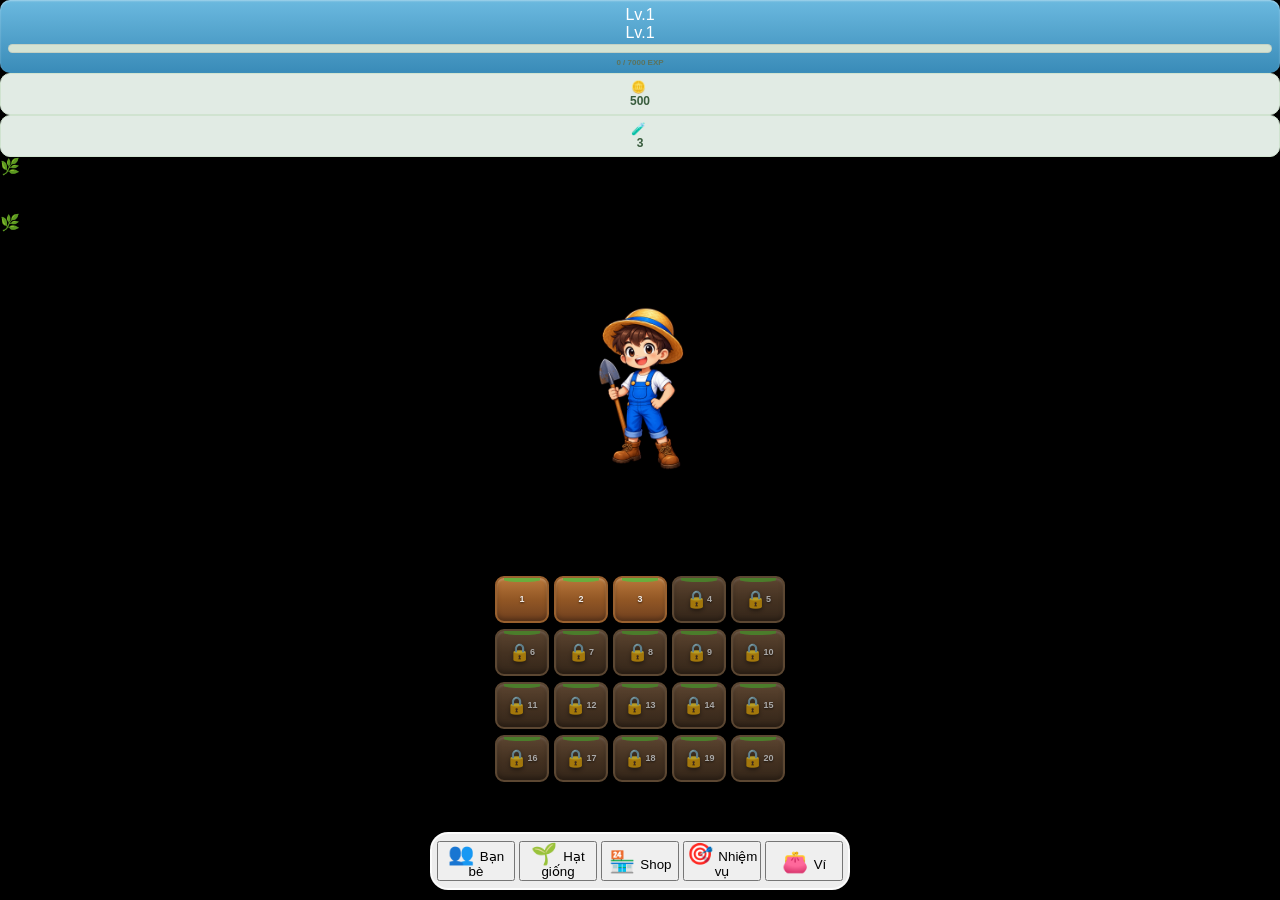
==== index.html @ 13c67697 "Refactor index.html for better structure and responsiveness Updated metadata and structure for impro" ====
<!DOCTYPE html>
<html lang="vi">

<head>
  <meta charset="UTF-8">

  <meta
    name="viewport"
    content="width=device-width, initial-scale=1.0, maximum-scale=1.0, user-scalable=no"
  >

  <title>Nông Trại Xanh</title>

  <link rel="stylesheet" href="style.css">
</head>

<body>

  <!-- =========================
       GAME
  ========================== -->

  <main class="game">

    <!-- =========================
         KHUNG THÔNG TIN TRÊN
    ========================== -->

    <section class="top-hud">

      <!-- LEVEL -->

      <div class="level-box">

        <div class="level-circle">
          <span id="levelValue">1</span>
        </div>

        <div class="level-info">

          <div class="level-title">
            Lv.<span id="levelNumber">1</span>
          </div>

          <div class="exp-bar">

            <div
              id="expFill"
              class="exp-fill"
            ></div>

          </div>

          <div
            id="expText"
            class="exp-text"
          >
            0 / 7000 EXP
          </div>

        </div>

      </div>


      <!-- COIN -->

      <div class="resource-box">

        <div class="resource-icon coin-icon">
          🪙
        </div>

        <div
          id="coinValue"
          class="resource-number"
        >
          1000
        </div>

      </div>


      <!-- PHÂN -->

      <div class="resource-box">

        <div class="resource-icon">
          🧪
        </div>

        <div
          id="fertilizerValue"
          class="resource-number"
        >
          3
        </div>

      </div>

    </section>


    <!-- =========================
         TIÊU ĐỀ
    ========================== -->

    <div class="game-title">

      <div class="title-leaf left">
        🌿
      </div>

      <div class="title-text">
        <div>Nông Trại</div>
        <strong>Xanh</strong>
      </div>

      <div class="title-leaf right">
        🌿
      </div>

    </div>


    <!-- =========================
         NHÂN VẬT
    ========================== -->

    <div class="hero-area">

      <img
        src="/assets/hero.png"
        class="hero"
        alt="Nhân vật"
      >

    </div>


    <!-- =========================
         KHU ĐẤT
    ========================== -->

    <section class="farm-area">

      <div class="farm-grid">

        <button
          class="plot"
          data-plot="1"
        >
          <span class="plot-number">1</span>
        </button>

        <button
          class="plot"
          data-plot="2"
        >
          <span class="plot-number">2</span>
        </button>

        <button
          class="plot"
          data-plot="3"
        >
          <span class="plot-number">3</span>
        </button>

        <button
          class="plot locked"
          data-plot="4"
        >
          <span class="lock">🔒</span>
          <span class="plot-number">4</span>
        </button>

        <button
          class="plot locked"
          data-plot="5"
        >
          <span class="lock">🔒</span>
          <span class="plot-number">5</span>
        </button>


        <button
          class="plot locked"
          data-plot="6"
        >
          <span class="lock">🔒</span>
          <span class="plot-number">6</span>
        </button>

        <button
          class="plot locked"
          data-plot="7"
        >
          <span class="lock">🔒</span>
          <span class="plot-number">7</span>
        </button>

        <button
          class="plot locked"
          data-plot="8"
        >
          <span class="lock">🔒</span>
          <span class="plot-number">8</span>
        </button>

        <button
          class="plot locked"
          data-plot="9"
        >
          <span class="lock">🔒</span>
          <span class="plot-number">9</span>
        </button>

        <button
          class="plot locked"
          data-plot="10"
        >
          <span class="lock">🔒</span>
          <span class="plot-number">10</span>
        </button>


        <button
          class="plot locked"
          data-plot="11"
        >
          <span class="lock">🔒</span>
          <span class="plot-number">11</span>
        </button>

        <button
          class="plot locked"
          data-plot="12"
        >
          <span class="lock">🔒</span>
          <span class="plot-number">12</span>
        </button>

        <button
          class="plot locked"
          data-plot="13"
        >
          <span class="lock">🔒</span>
          <span class="plot-number">13</span>
        </button>

        <button
          class="plot locked"
          data-plot="14"
        >
          <span class="lock">🔒</span>
          <span class="plot-number">14</span>
        </button>

        <button
          class="plot locked"
          data-plot="15"
        >
          <span class="lock">🔒</span>
          <span class="plot-number">15</span>
        </button>


        <button
          class="plot locked"
          data-plot="16"
        >
          <span class="lock">🔒</span>
          <span class="plot-number">16</span>
        </button>

        <button
          class="plot locked"
          data-plot="17"
        >
          <span class="lock">🔒</span>
          <span class="plot-number">17</span>
        </button>

        <button
          class="plot locked"
          data-plot="18"
        >
          <span class="lock">🔒</span>
          <span class="plot-number">18</span>
        </button>

        <button
          class="plot locked"
          data-plot="19"
        >
          <span class="lock">🔒</span>
          <span class="plot-number">19</span>
        </button>

        <button
          class="plot locked"
          data-plot="20"
        >
          <span class="lock">🔒</span>
          <span class="plot-number">20</span>
        </button>

      </div>

    </section>


    <!-- =========================
         MENU DƯỚI
    ========================== -->

    <nav class="bottom-menu">

      <button class="menu-item">

        <span class="menu-icon">
          👥
        </span>

        <span>
          Bạn bè
        </span>

      </button>


      <button
        class="menu-item"
        id="seedMenuButton"
      >

        <span class="menu-icon">
          🌱
        </span>

        <span>
          Hạt giống
        </span>

      </button>


      <button class="menu-item">

        <span class="menu-icon">
          🏪
        </span>

        <span>
          Shop
        </span>

      </button>


      <button class="menu-item">

        <span class="menu-icon">
          🎯
        </span>

        <span>
          Nhiệm vụ
        </span>

      </button>


      <button class="menu-item">

        <span class="menu-icon">
          👛
        </span>

        <span>
          Ví
        </span>

      </button>

    </nav>

  </main>


  <!-- =========================
       BẢNG CHỌN HẠT
  ========================== -->

  <div
    id="seedPanel"
    class="seed-panel"
    aria-hidden="true"
  >

    <div class="seed-window">

      <div class="seed-header">

        <div>
          🌱 Chọn hạt giống
        </div>

        <button
          id="seedClose"
          class="seed-close"
        >
          ×
        </button>

      </div>


      <div
        id="selectedPlot"
        class="selected-plot"
      >
        Đang chọn ô đất
      </div>


      <div class="seed-list">

        <button
          class="seed-item"
          data-seed="wheat"
        >
          🌾
          <span>Lúa mì</span>
          <small>10 🪙 · Lv.1</small>
        </button>


        <button
          class="seed-item"
          data-seed="corn"
        >
          🌽
          <span>Ngô</span>
          <small>20 🪙 · Lv.3</small>
        </button>


        <button
          class="seed-item"
          data-seed="radish"
        >
          🌱
          <span>Củ cải</span>
          <small>35 🪙 · Lv.7</small>
        </button>


        <button
          class="seed-item"
          data-seed="carrot"
        >
          🥕
          <span>Cà rốt</span>
          <small>50 🪙 · Lv.10</small>
        </button>


        <button
          class="seed-item"
          data-seed="beet"
        >
          🫜
          <span>Củ dền</span>
          <small>75 🪙 · Lv.13</small>
        </button>


        <button
          class="seed-item"
          data-seed="eggplant"
        >
          🍆
          <span>Cà tím</span>
          <small>100 🪙 · Lv.15</small>
        </button>


        <button
          class="seed-item"
          data-seed="chili"
        >
          🌶️
          <span>Ớt</span>
          <small>180 🪙 · Lv.17</small>
        </button>


        <button
          class="seed-item"
          data-seed="green_onion"
        >
          🌿
          <span>Hành lá</span>
          <small>250 🪙 · Lv.20</small>
        </button>


        <button
          class="seed-item"
          data-seed="cabbage"
        >
          🥬
          <span>Bắp cải</span>
          <small>500 🪙 · Lv.23</small>
        </button>


        <button
          class="seed-item"
          data-seed="pumpkin"
        >
          🎃
          <span>Bí đỏ</span>
          <small>1000 🪙 · Lv.25</small>
        </button>

      </div>

    </div>

  </div>


  <script src="script.js"></script>

</body>

</html>
---- style.css ----
* {
  margin: 0;
  padding: 0;
  box-sizing: border-box;
}


html,
body {
  width: 100%;
  height: 100%;
}


body {
  overflow: hidden;

  background: #000;

  font-family:
    Arial,
    Helvetica,
    sans-serif;
}


.game {
  position: relative;

  width: 100%;
  height: 100dvh;

  overflow: hidden;
}


/* =========================
   BACKGROUND
========================= */

.background {
  position: absolute;

  inset: 0;

  width: 100%;
  height: 100%;

  display: block;

  object-fit: cover;

  object-position: center center;

  z-index: 0;
}


/* =========================
   NHÂN VẬT
========================= */

.hero {
  position: absolute;

  z-index: 2;

  width: 110px;

  height: auto;

  left: 50%;

  top: 34%;

  transform: translateX(-50%);

  filter:
    drop-shadow(
      0 3px 4px rgba(0,0,0,0.25)
    );

  pointer-events: none;
}


/* =========================
   HUD
========================= */

.player-hud {
  position: absolute;

  z-index: 5;

  top: 12px;

  left: 50%;

  transform: translateX(-50%);

  width: 92%;

  max-width: 360px;

  display: flex;

  align-items: center;

  justify-content: space-between;

  gap: 10px;

  padding: 8px 10px;

  border-radius: 16px;

  background:
    rgba(255,255,255,0.88);

  box-shadow:
    0 3px 10px rgba(0,0,0,0.22);

  backdrop-filter: blur(5px);
}


.hud-level {
  display: flex;

  align-items: center;

  gap: 8px;

  min-width: 0;
}


.level-badge {
  width: 38px;
  height: 38px;

  flex: 0 0 38px;

  display: flex;

  align-items: center;
  justify-content: center;

  border-radius: 50%;

  background:
    linear-gradient(
      180deg,
      #72c85b,
      #3c962f
    );

  color: white;

  font-size: 16px;

  font-weight: bold;

  border: 2px solid #d9f0c9;

  box-shadow:
    0 2px 5px rgba(0,0,0,0.22);
}


.level-info {
  min-width: 90px;

  display: flex;

  flex-direction: column;

  gap: 2px;
}


.level-info strong {
  color: #3d742d;

  font-size: 13px;
}


.level-info small {
  color: #777;

  font-size: 8px;
}


.exp-bar {
  width: 100%;

  height: 7px;

  overflow: hidden;

  border-radius: 10px;

  background: #d9dfd5;
}


.exp-fill {
  width: 0%;

  height: 100%;

  border-radius: 10px;

  background:
    linear-gradient(
      90deg,
      #79c95b,
      #b4e66a
    );

  transition:
    width 0.3s ease;
}


.hud-resources {
  display: flex;

  align-items: center;

  gap: 6px;
}


.resource {
  min-width: 58px;

  height: 30px;

  padding: 0 7px;

  display: flex;

  align-items: center;

  justify-content: center;

  gap: 4px;

  border-radius: 10px;

  background: #f3f8ed;

  border: 1px solid #d4e5c8;
}


.resource span {
  font-size: 15px;
}


.resource strong {
  color: #555;

  font-size: 11px;
}


/* =========================
   20 Ô ĐẤT
========================= */

.farm-grid {
  position: absolute;

  z-index: 3;

  left: 50%;

  top: 64%;

  transform: translateX(-50%);

  width: 62%;

  max-width: 290px;

  display: grid;

  grid-template-columns:
    repeat(5, 1fr);

  column-gap: 5px;

  row-gap: 6px;
}


.plot {
  position: relative;

  width: 100%;

  aspect-ratio: 1.15 / 1;

  padding: 0;

  border: 2px solid #99602e;

  border-radius: 9px;

  background:
    linear-gradient(
      180deg,
      #b9783b 0%,
      #925725 50%,
      #70401f 100%
    );

  box-shadow:
    inset 0 2px 2px
      rgba(255,255,255,0.18),

    inset 0 -3px 4px
      rgba(0,0,0,0.25),

    0 2px 4px
      rgba(0,0,0,0.25);

  display: flex;

  align-items: center;

  justify-content: center;

  cursor: pointer;

  overflow: hidden;

  -webkit-tap-highlight-color:
    transparent;

  transition:
    transform 0.12s ease;
}


.plot::before {
  content: "";

  position: absolute;

  left: 7px;

  right: 7px;

  top: 0;

  height: 4px;

  border-radius:
    0 0 50% 50%;

  background: #69ad3c;

  pointer-events: none;
}


.plot.unlocked {
  background:
    linear-gradient(
      180deg,
      #c07e3e 0%,
      #995a27 50%,
      #75421f 100%
    );

  border-color: #d29a54;
}


.plot.locked {
  background:
    linear-gradient(
      180deg,
      #806044 0%,
      #60462f 50%,
      #493524 100%
    );

  border-color: #806346;

  opacity: 0.72;
}


.plot-number {
  position: relative;

  z-index: 2;

  color:
    rgba(255,255,255,0.9);

  font-size: 9px;

  font-weight: bold;

  text-shadow:
    0 1px 2px
    rgba(0,0,0,0.6);
}


.lock {
  position: relative;

  z-index: 2;

  font-size: 17px;

  filter:
    drop-shadow(
      0 2px 2px
      rgba(0,0,0,0.45)
    );
}


.plot:active {
  transform: scale(0.94);
}


/* =========================
   BẢNG HẠT
========================= */

.seed-panel {
  position: fixed;

  inset: 0;

  z-index: 20;

  display: none;

  align-items: flex-end;

  justify-content: center;

  background:
    rgba(0,0,0,0.48);
}


.seed-panel.show {
  display: flex;
}


.seed-box {
  position: relative;

  width: 96%;

  max-width: 430px;

  max-height: 82dvh;

  margin-bottom: 8px;

  padding:
    16px 8px 10px;

  border-radius:
    20px 20px 16px 16px;

  background:
    linear-gradient(
      180deg,
      #effcff 0%,
      #d9f6ff 45%,
      #c4eefb 100%
    );

  border:
    2px solid #65c6e8;

  box-shadow:
    0 -5px 22px
    rgba(0,0,0,0.30);

  animation:
    seedUp 0.2s ease;
}


@keyframes seedUp {

  from {
    transform:
      translateY(100%);
  }

  to {
    transform:
      translateY(0);
  }

}


.seed-box h2 {
  text-align: center;

  margin:
    0 35px 2px;

  color: #0876ae;

  font-size: 19px;

  text-shadow:
    0 1px 1px
    rgba(255,255,255,0.9);
}


.selected-plot {
  text-align: center;

  margin-bottom: 8px;

  color: #55727d;

  font-size: 11px;
}


.seed-close {
  position: absolute;

  top: 7px;

  right: 8px;

  width: 31px;
  height: 31px;

  padding: 0;

  border: 2px solid #b4dbe8;

  border-radius: 50%;

  background: #ffffff;

  color: #468096;

  font-size: 23px;

  line-height: 25px;

  cursor: pointer;

  box-shadow:
    0 2px 5px
    rgba(0,0,0,0.15);
}


/* =========================
   10 THẺ HẠT
========================= */

.seed-list {
  display: grid;

  grid-template-columns:
    repeat(5, 1fr);

  gap: 6px;

  max-height: 62dvh;

  overflow-y: auto;

  padding: 3px;

  -webkit-overflow-scrolling: touch;
}


/* =========================
   THẺ
========================= */

.seed-item {
  position: relative;

  min-width: 0;

  min-height: 92px;

  padding:
    4px 2px 4px;

  border:
    2px solid #a8e1f4;

  border-radius: 11px;

  background:
    linear-gradient(
      180deg,
      #5cc9ef 0%,
      #249bd3 48%,
      #0879b8 100%
    );

  box-shadow:

    inset 0 2px 2px
      rgba(255,255,255,0.60),

    inset 0 -3px 4px
      rgba(0,0,0,0.18),

    0 2px 4px
      rgba(0,0,0,0.22);

  display: flex;

  flex-direction: column;

  align-items: center;

  justify-content: flex-start;

  gap: 2px;

  text-align: center;

  cursor: pointer;

  overflow: hidden;

  -webkit-tap-highlight-color:
    transparent;

  transition:
    transform 0.12s ease,
    filter 0.12s ease;
}


/* Ánh sáng */

.seed-item::before {
  content: "";

  position: absolute;

  top: 2px;

  left: 7px;

  right: 7px;

  height: 13px;

  border-radius: 50%;

  background:
    rgba(255,255,255,0.25);

  pointer-events: none;
}


/* =========================
   ICON
========================= */

.seed-icon {
  position: relative;

  z-index: 2;

  width: 43px;
  height: 43px;

  margin-top: 2px;

  display: flex;

  align-items: center;

  justify-content: center;

  font-size: 29px;

  line-height: 1;

  filter:
    drop-shadow(
      0 2px 2px
      rgba(0,0,0,0.35)
    );
}


/* =========================
   TÊN
========================= */

.seed-item strong {
  position: relative;

  z-index: 2;

  width: 100%;

  color: white;

  font-size: 9px;

  font-weight: bold;

  line-height: 11px;

  white-space: nowrap;

  overflow: hidden;

  text-overflow: ellipsis;

  text-shadow:
    0 1px 2px
    rgba(0,0,0,0.60);
}


/* =========================
   GIÁ
========================= */

.seed-price {
  position: relative;

  z-index: 2;

  min-width: 40px;

  padding:
    1px 4px;

  border-radius: 7px;

  background:
    rgba(255,255,255,0.94);

  color: #146f9d;

  font-size: 8px;

  font-weight: bold;

  line-height: 11px;

  box-shadow:
    0 1px 2px
    rgba(0,0,0,0.22);
}


/* =========================
   LEVEL
========================= */

.seed-level {
  position: relative;

  z-index: 2;

  color: #eaffff;

  font-size: 7px;

  font-weight: bold;

  line-height: 9px;

  text-shadow:
    0 1px 2px
    rgba(0,0,0,0.50);
}


/* =========================
   BẤM
========================= */

.seed-item:active {
  transform: scale(0.91);

  filter: brightness(1.12);
}


/* =========================
   SCROLLBAR
========================= */

.seed-list::-webkit-scrollbar {
  width: 3px;
}


.seed-list::-webkit-scrollbar-thumb {
  background: #54afd0;

  border-radius: 10px;
}


/* =========================
   MÀN HÌNH NHỎ
========================= */

@media (max-width: 380px) {

  .player-hud {
    width: 94%;

    padding:
      7px 8px;

    gap: 5px;
  }


  .level-badge {
    width: 34px;
    height: 34px;

    flex-basis: 34px;

    font-size: 14px;
  }


  .level-info {
    min-width: 75px;
  }


  .resource {
    min-width: 50px;

    padding: 0 5px;
  }


  .resource span {
    font-size: 13px;
  }


  .resource strong {
    font-size: 10px;
  }


  .seed-list {
    gap: 5px;

    padding: 2px;
  }


  .seed-item {
    min-height: 84px;

    padding:
      3px 2px 3px;

    border-radius: 9px;
  }


  .seed-icon {
    width: 36px;
    height: 36px;

    font-size: 25px;
  }


  .seed-item strong {
    font-size: 8px;

    line-height: 10px;
  }


  .seed-price {
    min-width: 36px;

    font-size: 7px;

    padding:
      1px 2px;
  }


  .seed-level {
    font-size: 6px;
  }

}
/* =========================
   CÂY ĐÃ GIEO
========================= */

.planted-seed {

  position: relative;

  z-index: 4;

  display: flex;

  align-items: center;

  justify-content: center;

  width: 100%;

  height: 100%;

  font-size: 25px;

  filter:
    drop-shadow(
      0 2px 2px
      rgba(0,0,0,0.35)
    );

  animation:
    seedAppear 0.2s ease;
}


@keyframes seedAppear {

  from {

    transform:
      scale(0.4);

    opacity: 0;

  }

  to {

    transform:
      scale(1);

    opacity: 1;

  }

}
/* =========================
   CÂY TRÊN Ô ĐẤT
========================= */

.plant {

  position: relative;

  z-index: 5;

  width: 100%;

  height: 100%;

  display: flex;

  flex-direction: column;

  align-items: center;

  justify-content: center;

  gap: 1px;

  padding: 2px;

}


/* =========================
   ICON CÂY
========================= */

.plant-icon {

  font-size: 23px;

  line-height: 1;

  filter:
    drop-shadow(
      0 2px 2px
      rgba(0,0,0,0.35)
    );

}


/* =========================
   TÊN CÂY
========================= */

.plant-name {

  max-width: 100%;

  color: white;

  font-size: 6px;

  font-weight: bold;

  white-space: nowrap;

  overflow: hidden;

  text-overflow: ellipsis;

  text-shadow:
    0 1px 2px
    rgba(0,0,0,0.7);

}


/* =========================
   ĐỒNG HỒ
========================= */

.plant-timer {

  min-width: 32px;

  padding: 1px 4px;

  border-radius: 5px;

  background:
    rgba(0,0,0,0.55);

  color: white;

  font-size: 6px;

  font-weight: bold;

  text-align: center;

}


/* =========================
   THANH TIẾN ĐỘ
========================= */

.plant-progress {

  width: 80%;

  height: 3px;

  overflow: hidden;

  border-radius: 5px;

  background:
    rgba(0,0,0,0.35);

}


.plant-progress-fill {

  width: 0%;

  height: 100%;

  border-radius: 5px;

  background:
    #8ee35c;

  transition:
    width 0.8s linear;

}


/* =========================
   CÂY ĐÃ TRƯỞNG THÀNH
========================= */

.plot.ready {

  animation:
    readyPulse 1.2s infinite;

}


.plot.ready .plant-icon {

  font-size: 28px;

}


.plot.ready .plant-timer {

  background:
    #e9a900;

}


@keyframes readyPulse {

  0% {
    transform: scale(1);
  }

  50% {
    transform: scale(1.04);
  }

  100% {
    transform: scale(1);
  }

}


/* =========================
   MÀN HÌNH NHỎ
========================= */

@media (max-width: 380px) {

  .plant-icon {
    font-size: 20px;
  }

  .plot.ready .plant-icon {
    font-size: 25px;
  }

  .plant-name {
    font-size: 5px;
  }

  .plant-timer {
    font-size: 5px;
    min-width: 29px;
  }

}
/* =========================
   NÚT PHÂN BÓN
========================= */

.fertilizer-button {

  position: absolute;

  z-index: 20;

  left: 50%;

  bottom: 3px;

  transform: translateX(-50%);

  width: 90%;

  min-height: 17px;

  padding: 2px 3px;

  border: 1px solid #fff;

  border-radius: 6px;

  background:
    linear-gradient(
      180deg,
      #74d65c,
      #319b39
    );

  color: white;

  font-size: 7px;

  font-weight: bold;

  line-height: 11px;

  text-align: center;

  box-shadow:
    0 2px 3px
    rgba(0,0,0,0.35);

  cursor: pointer;

  -webkit-tap-highlight-color:
    transparent;
}


.fertilizer-button:active {

  transform:
    translateX(-50%)
    scale(0.92);

}


/* Khi cây đang lớn */

.plot:not(.ready) {

  cursor: pointer;

}


/* =========================
   MÀN HÌNH NHỎ
========================= */

@media (max-width: 380px) {

  .fertilizer-button {

    font-size: 6px;

    min-height: 15px;

    bottom: 2px;

  }

}
/* =========================
   NÚT PHÂN BÓN
========================= */

.fertilizer-button {

  position: absolute;

  z-index: 20;

  left: 50%;

  bottom: 3px;

  transform: translateX(-50%);

  width: 88%;

  min-height: 17px;

  padding: 2px 3px;

  border: 1px solid rgba(255,255,255,0.9);

  border-radius: 6px;

  background:
    linear-gradient(
      180deg,
      #72dc68 0%,
      #3cae42 100%
    );

  color: white;

  font-size: 7px;

  font-weight: bold;

  line-height: 11px;

  text-align: center;

  text-shadow:
    0 1px 2px
    rgba(0,0,0,0.4);

  box-shadow:
    0 2px 4px
    rgba(0,0,0,0.35);

  cursor: pointer;

  -webkit-tap-highlight-color:
    transparent;

}


/* =========================
   BẤM NÚT
========================= */

.fertilizer-button:active {

  transform:
    translateX(-50%)
    scale(0.92);

}


/* =========================
   CÂY ĐANG TRƯỞNG THÀNH
========================= */

.plot.ready {

  animation:
    readyPulse 1.2s infinite;

}


.plot.ready .plant-icon {

  transform:
    scale(1.08);

}


@keyframes readyPulse {

  0% {

    transform:
      scale(1);

  }

  50% {

    transform:
      scale(1.035);

  }

  100% {

    transform:
      scale(1);

  }

}


/* =========================
   CÂY
========================= */

.plant {

  position: relative;

  z-index: 5;

  width: 100%;

  height: 100%;

  display: flex;

  flex-direction: column;

  align-items: center;

  justify-content: center;

  gap: 1px;

  padding: 2px;

}


.plant-icon {

  font-size: 23px;

  line-height: 1;

  filter:
    drop-shadow(
      0 2px 2px
      rgba(0,0,0,0.35)
    );

}


.plant-name {

  max-width: 100%;

  color: white;

  font-size: 6px;

  font-weight: bold;

  white-space: nowrap;

  overflow: hidden;

  text-overflow: ellipsis;

  text-shadow:
    0 1px 2px
    rgba(0,0,0,0.7);

}


.plant-timer {

  min-width: 32px;

  padding: 1px 4px;

  border-radius: 5px;

  background:
    rgba(0,0,0,0.55);

  color: white;

  font-size: 6px;

  font-weight: bold;

  text-align: center;

}


.plant-progress {

  width: 80%;

  height: 3px;

  overflow: hidden;

  border-radius: 5px;

  background:
    rgba(0,0,0,0.35);

}


.plant-progress-fill {

  width: 0%;

  height: 100%;

  border-radius: 5px;

  background:
    #8ee35c;

  transition:
    width 0.8s linear;

}


/* =========================
   MÀN HÌNH NHỎ
========================= */

@media (max-width: 380px) {

  .plant-icon {

    font-size: 20px;

  }


  .plot.ready .plant-icon {

    font-size: 25px;

  }


  .plant-name {

    font-size: 5px;

  }


  .plant-timer {

    font-size: 5px;

    min-width: 29px;

  }


  .fertilizer-button {

    font-size: 6px;

    min-height: 15px;

  }

}
/* =========================
   PLAYER HUD
========================= */

.player-hud {

  position: absolute;

  z-index: 10;

  top: 12px;

  left: 50%;

  transform:
    translateX(-50%);

  width: 88%;

  max-width: 360px;

  padding: 8px 10px;

  border-radius: 16px;

  background:
    rgba(255,255,255,0.90);

  border:
    2px solid
    rgba(255,255,255,0.75);

  box-shadow:
    0 3px 10px
    rgba(0,0,0,0.20);

  backdrop-filter:
    blur(4px);

}


/* =========================
   HUD TOP
========================= */

.hud-top {

  display: flex;

  align-items: center;

  justify-content: space-between;

  gap: 6px;

}


/* =========================
   LEVEL
========================= */

.level-box {

  min-width: 52px;

  padding: 6px 8px;

  border-radius: 10px;

  background:
    linear-gradient(
      180deg,
      #6bb9df,
      #398bb8
    );

  color: white;

  text-align: center;

  box-shadow:
    inset 0 1px 2px
    rgba(255,255,255,0.4);

}


.level-value {

  font-size: 13px;

  font-weight: 900;

  text-shadow:
    0 1px 2px
    rgba(0,0,0,0.25);

}


/* =========================
   COIN + PHÂN
========================= */

.resource-box {

  min-width: 78px;

  padding: 6px 8px;

  border-radius: 10px;

  background:
    rgba(238,248,241,0.95);

  border:
    1px solid
    #d0e3d0;

  color: #385c3d;

  font-size: 12px;

  font-weight: 800;

  text-align: center;

}


.resource-icon {

  margin-right: 3px;

}


/* =========================
   EXP
========================= */

.exp-area {

  position: relative;

  margin-top: 7px;

}


.exp-bar {

  width: 100%;

  height: 9px;

  overflow: hidden;

  border-radius: 20px;

  background:
    #d5e3d3;

  border:
    1px solid
    rgba(0,0,0,0.08);

}


.exp-fill {

  width: 0%;

  height: 100%;

  border-radius: 20px;

  background:
    linear-gradient(
      90deg,
      #62c96b,
      #a2df5c
    );

  transition:
    width 0.3s ease;

}


.exp-text {

  display: block;

  margin-top: 3px;

  color: #5c735d;

  font-size: 8px;

  font-weight: bold;

  text-align: center;

}


/* =========================
   MENU DƯỚI
========================= */

.bottom-menu {

  position: absolute;

  z-index: 12;

  left: 50%;

  bottom: 10px;

  transform:
    translateX(-50%);

  width: 94%;

  max-width: 420px;

  padding: 7px 5px;

  display: grid;

  grid-template-columns:
    repeat(5, 1fr);

  gap: 4px;

  border-radius: 18px;

  background:
    rgba(255,255,255,0.93);

  border:
    2px solid
    rgba(255,255,255,0.8);

  box-shadow:
    0 -3px 12px
    rgba(0,0,0,0.18);

  backdrop-filter:
    blur(5px);

}


/* =========================
   BUTTON
========================= */

.menu-button {

  min-width: 0;

  padding: 5px 2px;

  border: none;

  border-radius: 12px;

  background:
    transparent;

  display: flex;

  flex-direction: column;

  align-items: center;

  justify-content: center;

  gap: 2px;

  cursor: pointer;

  -webkit-tap-highlight-color:
    transparent;

}


.menu-button:active {

  transform:
    scale(0.90);

  background:
    #e8f5e8;

}


/* =========================
   ICON
========================= */

.menu-icon {

  font-size: 21px;

  line-height: 1;

}


/* =========================
   TEXT
========================= */

.menu-text {

  color: #47704d;

  font-size: 8px;

  font-weight: 800;

}


/* =========================
   MOBILE
========================= */

@media (max-width: 380px) {

  .player-hud {

    top: 8px;

    width: 91%;

    padding: 7px 8px;

  }


  .level-box {

    min-width: 48px;

    padding: 5px 6px;

  }


  .resource-box {

    min-width: 68px;

    padding: 5px 5px;

    font-size: 10px;

  }


  .menu-icon {

    font-size: 19px;

  }


  .menu-text {

    font-size: 7px;

  }

}
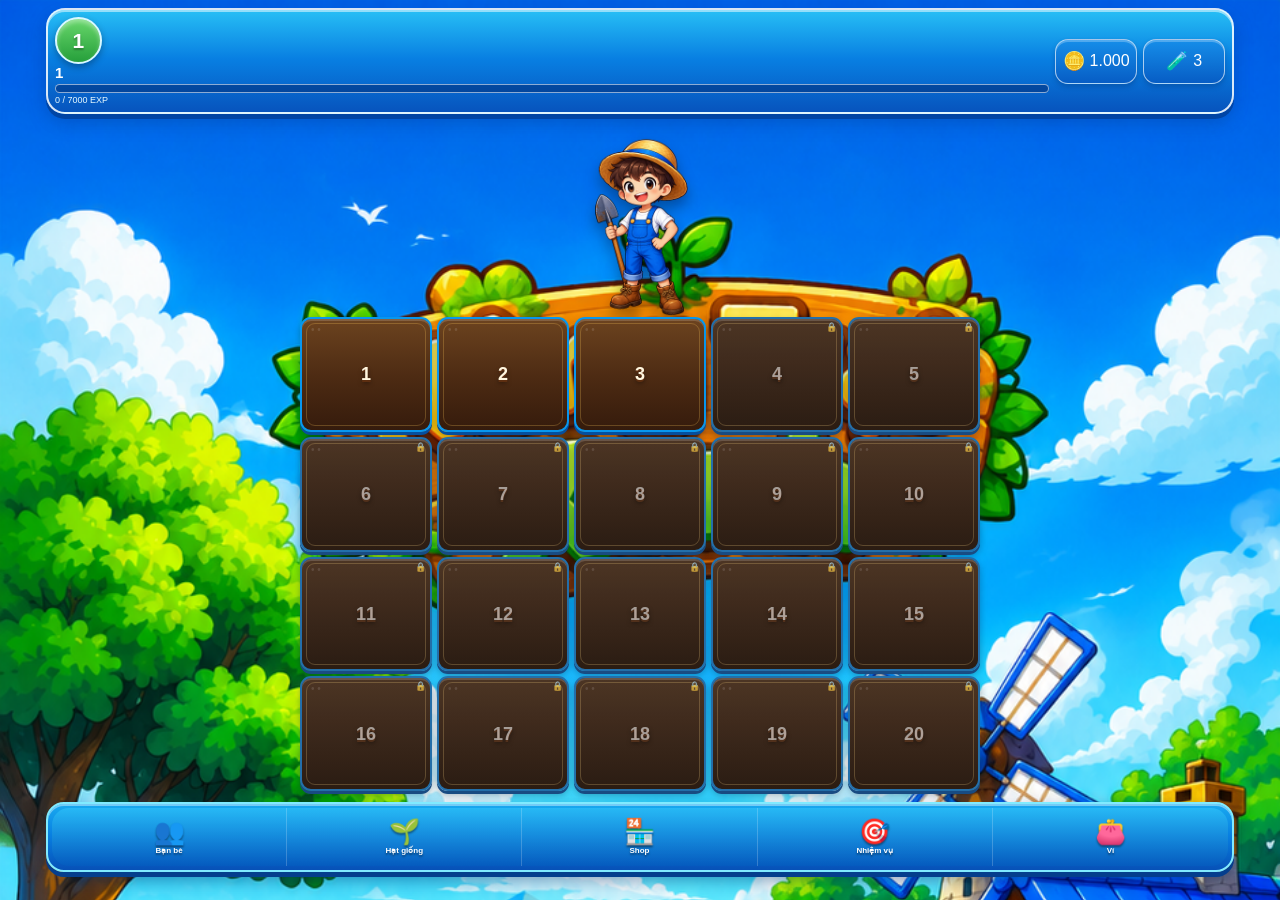
==== commit e6028684: "Update index.html" ====
--- a/index.html
+++ b/index.html
@@ -2,44 +2,56 @@
 <html lang="vi">
 
 <head>
+
   <meta charset="UTF-8">
 
   <meta
     name="viewport"
-    content="width=device-width, initial-scale=1.0, maximum-scale=1.0, user-scalable=no"
+    content="
+      width=device-width,
+      initial-scale=1.0,
+      maximum-scale=1.0,
+      user-scalable=no
+    "
   >
 
   <title>Nông Trại Xanh</title>
 
-  <link rel="stylesheet" href="style.css">
+  <link
+    rel="stylesheet"
+    href="style.css"
+  >
+
 </head>
 
+
 <body>
 
-  <!-- =========================
-       GAME
-  ========================== -->
-
   <main class="game">
 
+
     <!-- =========================
-         KHUNG THÔNG TIN TRÊN
+         HUD TRÊN
     ========================== -->
 
     <section class="top-hud">
 
+
       <!-- LEVEL -->
 
-      <div class="level-box">
+      <div class="level-area">
 
         <div class="level-circle">
-          <span id="levelValue">1</span>
+          <span id="levelNumber">1</span>
         </div>
 
         <div class="level-info">
 
-          <div class="level-title">
-            Lv.<span id="levelNumber">1</span>
+          <div
+            id="levelValue"
+            class="level-title"
+          >
+            Lv.1
           </div>
 
           <div class="exp-bar">
@@ -67,16 +79,13 @@
 
       <div class="resource-box">
 
-        <div class="resource-icon coin-icon">
+        <span class="resource-icon">
           🪙
-        </div>
-
-        <div
-          id="coinValue"
-          class="resource-number"
-        >
+        </span>
+
+        <span id="coinValue">
           1000
-        </div>
+        </span>
 
       </div>
 
@@ -85,230 +94,245 @@
 
       <div class="resource-box">
 
-        <div class="resource-icon">
+        <span class="resource-icon">
           🧪
-        </div>
-
-        <div
-          id="fertilizerValue"
-          class="resource-number"
-        >
+        </span>
+
+        <span id="fertilizerValue">
           3
-        </div>
+        </span>
 
       </div>
 
     </section>
 
 
+
     <!-- =========================
-         TIÊU ĐỀ
+         KHU NHÂN VẬT
     ========================== -->
 
-    <div class="game-title">
-
-      <div class="title-leaf left">
-        🌿
-      </div>
-
-      <div class="title-text">
-        <div>Nông Trại</div>
-        <strong>Xanh</strong>
-      </div>
-
-      <div class="title-leaf right">
-        🌿
-      </div>
-
-    </div>
-
-
-    <!-- =========================
-         NHÂN VẬT
-    ========================== -->
-
-    <div class="hero-area">
+    <section class="hero-area">
 
       <img
-        src="/assets/hero.png"
+        src="assets/hero.png"
         class="hero"
         alt="Nhân vật"
       >
 
-    </div>
+    </section>
+
 
 
     <!-- =========================
-         KHU ĐẤT
+         20 Ô ĐẤT
     ========================== -->
 
     <section class="farm-area">
 
       <div class="farm-grid">
 
-        <button
-          class="plot"
+
+        <button
+          class="plot unlocked"
           data-plot="1"
+          type="button"
         >
           <span class="plot-number">1</span>
         </button>
 
-        <button
-          class="plot"
+
+        <button
+          class="plot unlocked"
           data-plot="2"
+          type="button"
         >
           <span class="plot-number">2</span>
         </button>
 
-        <button
-          class="plot"
+
+        <button
+          class="plot unlocked"
           data-plot="3"
+          type="button"
         >
           <span class="plot-number">3</span>
         </button>
 
+
         <button
           class="plot locked"
           data-plot="4"
-        >
-          <span class="lock">🔒</span>
+          type="button"
+        >
           <span class="plot-number">4</span>
-        </button>
+          <span class="lock">🔒</span>
+        </button>
+
 
         <button
           class="plot locked"
           data-plot="5"
-        >
-          <span class="lock">🔒</span>
+          type="button"
+        >
           <span class="plot-number">5</span>
+          <span class="lock">🔒</span>
         </button>
 
 
         <button
           class="plot locked"
           data-plot="6"
-        >
-          <span class="lock">🔒</span>
+          type="button"
+        >
           <span class="plot-number">6</span>
-        </button>
+          <span class="lock">🔒</span>
+        </button>
+
 
         <button
           class="plot locked"
           data-plot="7"
-        >
-          <span class="lock">🔒</span>
+          type="button"
+        >
           <span class="plot-number">7</span>
-        </button>
+          <span class="lock">🔒</span>
+        </button>
+
 
         <button
           class="plot locked"
           data-plot="8"
-        >
-          <span class="lock">🔒</span>
+          type="button"
+        >
           <span class="plot-number">8</span>
-        </button>
+          <span class="lock">🔒</span>
+        </button>
+
 
         <button
           class="plot locked"
           data-plot="9"
-        >
-          <span class="lock">🔒</span>
+          type="button"
+        >
           <span class="plot-number">9</span>
-        </button>
+          <span class="lock">🔒</span>
+        </button>
+
 
         <button
           class="plot locked"
           data-plot="10"
-        >
-          <span class="lock">🔒</span>
+          type="button"
+        >
           <span class="plot-number">10</span>
+          <span class="lock">🔒</span>
         </button>
 
 
         <button
           class="plot locked"
           data-plot="11"
-        >
-          <span class="lock">🔒</span>
+          type="button"
+        >
           <span class="plot-number">11</span>
-        </button>
+          <span class="lock">🔒</span>
+        </button>
+
 
         <button
           class="plot locked"
           data-plot="12"
-        >
-          <span class="lock">🔒</span>
+          type="button"
+        >
           <span class="plot-number">12</span>
-        </button>
+          <span class="lock">🔒</span>
+        </button>
+
 
         <button
           class="plot locked"
           data-plot="13"
-        >
-          <span class="lock">🔒</span>
+          type="button"
+        >
           <span class="plot-number">13</span>
-        </button>
+          <span class="lock">🔒</span>
+        </button>
+
 
         <button
           class="plot locked"
           data-plot="14"
-        >
-          <span class="lock">🔒</span>
+          type="button"
+        >
           <span class="plot-number">14</span>
-        </button>
+          <span class="lock">🔒</span>
+        </button>
+
 
         <button
           class="plot locked"
           data-plot="15"
-        >
-          <span class="lock">🔒</span>
+          type="button"
+        >
           <span class="plot-number">15</span>
+          <span class="lock">🔒</span>
         </button>
 
 
         <button
           class="plot locked"
           data-plot="16"
-        >
-          <span class="lock">🔒</span>
+          type="button"
+        >
           <span class="plot-number">16</span>
-        </button>
+          <span class="lock">🔒</span>
+        </button>
+
 
         <button
           class="plot locked"
           data-plot="17"
-        >
-          <span class="lock">🔒</span>
+          type="button"
+        >
           <span class="plot-number">17</span>
-        </button>
+          <span class="lock">🔒</span>
+        </button>
+
 
         <button
           class="plot locked"
           data-plot="18"
-        >
-          <span class="lock">🔒</span>
+          type="button"
+        >
           <span class="plot-number">18</span>
-        </button>
+          <span class="lock">🔒</span>
+        </button>
+
 
         <button
           class="plot locked"
           data-plot="19"
-        >
-          <span class="lock">🔒</span>
+          type="button"
+        >
           <span class="plot-number">19</span>
-        </button>
+          <span class="lock">🔒</span>
+        </button>
+
 
         <button
           class="plot locked"
           data-plot="20"
-        >
-          <span class="lock">🔒</span>
+          type="button"
+        >
           <span class="plot-number">20</span>
+          <span class="lock">🔒</span>
         </button>
 
       </div>
 
     </section>
+
 
 
     <!-- =========================
@@ -317,7 +341,11 @@
 
     <nav class="bottom-menu">
 
-      <button class="menu-item">
+
+      <button
+        class="menu-item"
+        type="button"
+      >
 
         <span class="menu-icon">
           👥
@@ -332,7 +360,8 @@
 
       <button
         class="menu-item"
-        id="seedMenuButton"
+        id="seedMenu"
+        type="button"
       >
 
         <span class="menu-icon">
@@ -346,7 +375,10 @@
       </button>
 
 
-      <button class="menu-item">
+      <button
+        class="menu-item"
+        type="button"
+      >
 
         <span class="menu-icon">
           🏪
@@ -359,7 +391,10 @@
       </button>
 
 
-      <button class="menu-item">
+      <button
+        class="menu-item"
+        type="button"
+      >
 
         <span class="menu-icon">
           🎯
@@ -372,7 +407,10 @@
       </button>
 
 
-      <button class="menu-item">
+      <button
+        class="menu-item"
+        type="button"
+      >
 
         <span class="menu-icon">
           👛
@@ -384,153 +422,160 @@
 
       </button>
 
+
     </nav>
 
-  </main>
-
-
-  <!-- =========================
-       BẢNG CHỌN HẠT
-  ========================== -->
-
-  <div
-    id="seedPanel"
-    class="seed-panel"
-    aria-hidden="true"
-  >
-
-    <div class="seed-window">
-
-      <div class="seed-header">
-
-        <div>
-          🌱 Chọn hạt giống
-        </div>
+
+
+    <!-- =========================
+         BẢNG CHỌN HẠT
+    ========================== -->
+
+    <div
+      id="seedPanel"
+      class="seed-panel"
+      aria-hidden="true"
+    >
+
+      <div class="seed-box">
 
         <button
           id="seedClose"
           class="seed-close"
-        >
-          ×
-        </button>
+          type="button"
+        >
+          ✕
+        </button>
+
+        <h2>
+          🌱 Chọn hạt giống
+        </h2>
+
+        <p id="selectedPlot">
+          Đang chọn ô đất
+        </p>
+
+        <div class="seed-list">
+
+
+          <button
+            class="seed-item"
+            data-seed="wheat"
+            type="button"
+          >
+            🌾
+            <b>Lúa mì</b>
+            <small>10 🪙 · Lv.1</small>
+          </button>
+
+
+          <button
+            class="seed-item"
+            data-seed="corn"
+            type="button"
+          >
+            🌽
+            <b>Ngô</b>
+            <small>20 🪙 · Lv.3</small>
+          </button>
+
+
+          <button
+            class="seed-item"
+            data-seed="radish"
+            type="button"
+          >
+            🌱
+            <b>Củ cải</b>
+            <small>35 🪙 · Lv.7</small>
+          </button>
+
+
+          <button
+            class="seed-item"
+            data-seed="carrot"
+            type="button"
+          >
+            🥕
+            <b>Cà rốt</b>
+            <small>50 🪙 · Lv.10</small>
+          </button>
+
+
+          <button
+            class="seed-item"
+            data-seed="beet"
+            type="button"
+          >
+            🫜
+            <b>Củ dền</b>
+            <small>75 🪙 · Lv.13</small>
+          </button>
+
+
+          <button
+            class="seed-item"
+            data-seed="eggplant"
+            type="button"
+          >
+            🍆
+            <b>Cà tím</b>
+            <small>100 🪙 · Lv.15</small>
+          </button>
+
+
+          <button
+            class="seed-item"
+            data-seed="chili"
+            type="button"
+          >
+            🌶️
+            <b>Ớt</b>
+            <small>180 🪙 · Lv.17</small>
+          </button>
+
+
+          <button
+            class="seed-item"
+            data-seed="green_onion"
+            type="button"
+          >
+            🌿
+            <b>Hành lá</b>
+            <small>250 🪙 · Lv.20</small>
+          </button>
+
+
+          <button
+            class="seed-item"
+            data-seed="cabbage"
+            type="button"
+          >
+            🥬
+            <b>Bắp cải</b>
+            <small>500 🪙 · Lv.23</small>
+          </button>
+
+
+          <button
+            class="seed-item"
+            data-seed="pumpkin"
+            type="button"
+          >
+            🎃
+            <b>Bí đỏ</b>
+            <small>1000 🪙 · Lv.25</small>
+          </button>
+
+
+        </div>
 
       </div>
 
-
-      <div
-        id="selectedPlot"
-        class="selected-plot"
-      >
-        Đang chọn ô đất
-      </div>
-
-
-      <div class="seed-list">
-
-        <button
-          class="seed-item"
-          data-seed="wheat"
-        >
-          🌾
-          <span>Lúa mì</span>
-          <small>10 🪙 · Lv.1</small>
-        </button>
-
-
-        <button
-          class="seed-item"
-          data-seed="corn"
-        >
-          🌽
-          <span>Ngô</span>
-          <small>20 🪙 · Lv.3</small>
-        </button>
-
-
-        <button
-          class="seed-item"
-          data-seed="radish"
-        >
-          🌱
-          <span>Củ cải</span>
-          <small>35 🪙 · Lv.7</small>
-        </button>
-
-
-        <button
-          class="seed-item"
-          data-seed="carrot"
-        >
-          🥕
-          <span>Cà rốt</span>
-          <small>50 🪙 · Lv.10</small>
-        </button>
-
-
-        <button
-          class="seed-item"
-          data-seed="beet"
-        >
-          🫜
-          <span>Củ dền</span>
-          <small>75 🪙 · Lv.13</small>
-        </button>
-
-
-        <button
-          class="seed-item"
-          data-seed="eggplant"
-        >
-          🍆
-          <span>Cà tím</span>
-          <small>100 🪙 · Lv.15</small>
-        </button>
-
-
-        <button
-          class="seed-item"
-          data-seed="chili"
-        >
-          🌶️
-          <span>Ớt</span>
-          <small>180 🪙 · Lv.17</small>
-        </button>
-
-
-        <button
-          class="seed-item"
-          data-seed="green_onion"
-        >
-          🌿
-          <span>Hành lá</span>
-          <small>250 🪙 · Lv.20</small>
-        </button>
-
-
-        <button
-          class="seed-item"
-          data-seed="cabbage"
-        >
-          🥬
-          <span>Bắp cải</span>
-          <small>500 🪙 · Lv.23</small>
-        </button>
-
-
-        <button
-          class="seed-item"
-          data-seed="pumpkin"
-        >
-          🎃
-          <span>Bí đỏ</span>
-          <small>1000 🪙 · Lv.25</small>
-        </button>
-
-      </div>
-
     </div>
 
-  </div>
+
+  </main>
 
 
   <script src="script.js"></script>
--- a/style.css
+++ b/style.css
@@ -1,1945 +1,2394 @@
+/* ==================================================
+   NÔNG TRẠI XANH
+   BLUE FARM GAME UI
+================================================== */
+
+
+/* ==================================================
+   RESET
+================================================== */
+
 * {
+
+  box-sizing: border-box;
+
   margin: 0;
+
   padding: 0;
-  box-sizing: border-box;
+
+  -webkit-tap-highlight-color: transparent;
+
 }
 
 
 html,
 body {
+
   width: 100%;
-  height: 100%;
+
+  min-height: 100%;
+
 }
 
 
 body {
-  overflow: hidden;
-
-  background: #000;
 
   font-family:
     Arial,
     Helvetica,
     sans-serif;
-}
-
+
+  overflow-x: hidden;
+
+  background: #087fe5;
+
+  color: white;
+
+}
+
+
+/* ==================================================
+   GAME
+================================================== */
 
 .game {
+
   position: relative;
 
   width: 100%;
-  height: 100dvh;
-
-  overflow: hidden;
-}
-
-
-/* =========================
-   BACKGROUND
-========================= */
-
-.background {
-  position: absolute;
-
-  inset: 0;
-
-  width: 100%;
-  height: 100%;
-
-  display: block;
-
-  object-fit: cover;
-
-  object-position: center center;
-
-  z-index: 0;
-}
-
-
-/* =========================
-   NHÂN VẬT
-========================= */
-
-.hero {
-  position: absolute;
-
-  z-index: 2;
-
-  width: 110px;
-
-  height: auto;
-
-  left: 50%;
-
-  top: 34%;
-
-  transform: translateX(-50%);
-
-  filter:
-    drop-shadow(
-      0 3px 4px rgba(0,0,0,0.25)
-    );
-
-  pointer-events: none;
-}
-
-
-/* =========================
-   HUD
-========================= */
-
-.player-hud {
-  position: absolute;
-
-  z-index: 5;
-
-  top: 12px;
-
-  left: 50%;
-
-  transform: translateX(-50%);
-
-  width: 92%;
-
-  max-width: 360px;
-
-  display: flex;
+
+  min-height: 100vh;
+
+  padding:
+
+    14px
+
+    12px
+
+    18px;
+
+  background-image:
+
+    url("/assets/background.png");
+
+  background-size: cover;
+
+  background-position:
+
+    center top;
+
+  background-repeat: no-repeat;
+
+}
+
+
+/* ==================================================
+   KHUNG TRÊN
+================================================== */
+
+.top-hud {
+
+  position: relative;
+
+  z-index: 50;
+
+  width: min(
+    94%,
+    640px
+  );
+
+  margin:
+
+    0 auto;
+
+  min-height: 82px;
+
+  padding:
+
+    10px;
+
+  display: grid;
+
+  grid-template-columns:
+
+    1fr
+
+    auto
+
+    auto;
+
+  gap: 8px;
 
   align-items: center;
 
-  justify-content: space-between;
-
-  gap: 10px;
-
-  padding: 8px 10px;
-
-  border-radius: 16px;
+
+  border:
+
+    2px solid
+
+    rgba(
+      255,
+      255,
+      255,
+      .85
+    );
+
+  border-radius: 23px;
+
 
   background:
-    rgba(255,255,255,0.88);
-
-  box-shadow:
-    0 3px 10px rgba(0,0,0,0.22);
-
-  backdrop-filter: blur(5px);
-}
-
-
-.hud-level {
-  display: flex;
-
-  align-items: center;
-
-  gap: 8px;
-
-  min-width: 0;
-}
-
-
-.level-badge {
-  width: 38px;
-  height: 38px;
-
-  flex: 0 0 38px;
-
-  display: flex;
-
-  align-items: center;
-  justify-content: center;
-
-  border-radius: 50%;
-
-  background:
+
     linear-gradient(
       180deg,
-      #72c85b,
-      #3c962f
-    );
+      #27bff5 0%,
+      #087fe2 48%,
+      #0754bd 100%
+    );
+
+
+  box-shadow:
+
+    0 5px 0
+      rgba(
+        0,
+        62,
+        150,
+        .75
+      ),
+
+    0 8px 18px
+      rgba(
+        0,
+        55,
+        130,
+        .35
+      ),
+
+    inset 0 2px 0
+      rgba(
+        255,
+        255,
+        255,
+        .5
+      );
+
+}
+
+
+/* ==================================================
+   LEVEL
+================================================== */
+
+.level-box {
+
+  min-width: 0;
+
+  display: flex;
+
+  align-items: center;
+
+  gap: 9px;
+
+}
+
+
+.level-circle {
+
+  flex:
+
+    0 0 54px;
+
+  width: 54px;
+
+  height: 54px;
+
+  display: flex;
+
+  align-items: center;
+
+  justify-content: center;
+
+  border:
+
+    3px solid
+
+    #d9f8ff;
+
+  border-radius: 50%;
+
+
+  background:
+
+    linear-gradient(
+      180deg,
+      #68d76b,
+      #269f3b
+    );
+
+
+  box-shadow:
+
+    inset 0 3px 4px
+      rgba(
+        255,
+        255,
+        255,
+        .35
+      ),
+
+    0 3px 7px
+      rgba(
+        0,
+        0,
+        0,
+        .3
+      );
+
+}
+
+
+.level-circle span {
+
+  font-size: 24px;
+
+  font-weight: 900;
 
   color: white;
 
-  font-size: 16px;
-
-  font-weight: bold;
-
-  border: 2px solid #d9f0c9;
-
-  box-shadow:
-    0 2px 5px rgba(0,0,0,0.22);
+  text-shadow:
+
+    0 2px 2px
+    rgba(
+      0,
+      0,
+      0,
+      .3
+    );
+
 }
 
 
 .level-info {
-  min-width: 90px;
-
-  display: flex;
-
-  flex-direction: column;
-
-  gap: 2px;
-}
-
-
-.level-info strong {
-  color: #3d742d;
-
-  font-size: 13px;
-}
-
-
-.level-info small {
-  color: #777;
-
-  font-size: 8px;
+
+  min-width: 0;
+
+}
+
+
+.level-title {
+
+  margin-bottom: 4px;
+
+  font-size: 17px;
+
+  font-weight: 900;
+
+  color: white;
+
 }
 
 
 .exp-bar {
+
   width: 100%;
 
-  height: 7px;
+  height: 12px;
 
   overflow: hidden;
 
+  border:
+
+    1px solid
+
+    rgba(
+      255,
+      255,
+      255,
+      .55
+    );
+
   border-radius: 10px;
 
-  background: #d9dfd5;
+  background:
+
+    rgba(
+      0,
+      47,
+      120,
+      .55
+    );
+
 }
 
 
 .exp-fill {
+
   width: 0%;
 
   height: 100%;
 
-  border-radius: 10px;
+  border-radius: inherit;
 
   background:
+
     linear-gradient(
       90deg,
-      #79c95b,
-      #b4e66a
-    );
+      #b7ff39,
+      #47d95b
+    );
+
+  box-shadow:
+
+    inset 0 2px 0
+      rgba(
+        255,
+        255,
+        255,
+        .55
+      );
 
   transition:
-    width 0.3s ease;
-}
-
-
-.hud-resources {
+
+    width .3s ease;
+
+}
+
+
+.exp-text {
+
+  margin-top: 2px;
+
+  font-size: 10px;
+
+  color: #e8faff;
+
+}
+
+
+/* ==================================================
+   COIN + PHÂN
+================================================== */
+
+.resource-box {
+
+  min-width: 76px;
+
+  height: 52px;
+
+  padding:
+
+    5px 9px;
+
   display: flex;
 
   align-items: center;
 
+  justify-content: center;
+
+  gap: 5px;
+
+
+  border:
+
+    1px solid
+
+    rgba(
+      255,
+      255,
+      255,
+      .65
+    );
+
+  border-radius: 15px;
+
+
+  background:
+
+    linear-gradient(
+      180deg,
+      #168ee9,
+      #075dc5
+    );
+
+
+  box-shadow:
+
+    inset 0 2px 0
+      rgba(
+        255,
+        255,
+        255,
+        .25
+      ),
+
+    0 3px 5px
+      rgba(
+        0,
+        45,
+        110,
+        .3
+      );
+
+}
+
+
+.resource-icon {
+
+  font-size: 22px;
+
+}
+
+
+.resource-number {
+
+  font-size: 16px;
+
+  font-weight: 900;
+
+  color: white;
+
+}
+
+
+/* ==================================================
+   TITLE
+================================================== */
+
+.game-title {
+
+  position: relative;
+
+  z-index: 10;
+
+  width: min(
+    92%,
+    430px
+  );
+
+  margin:
+
+    25px auto 0;
+
+  display: flex;
+
+  align-items: center;
+
+  justify-content: center;
+
+  gap: 3px;
+
+  text-align: center;
+
+}
+
+
+.title-text {
+
+  padding:
+
+    8px 18px 10px;
+
+  border-radius: 20px;
+
+  background:
+
+    linear-gradient(
+      180deg,
+      #f3a72c,
+      #a95608
+    );
+
+
+  border:
+
+    3px solid
+
+    #ffd76a;
+
+
+  box-shadow:
+
+    0 4px 0
+      #713c08,
+
+    inset 0 2px 0
+      rgba(
+        255,
+        255,
+        255,
+        .45
+      );
+
+}
+
+
+.title-text div {
+
+  font-size:
+
+    clamp(
+      27px,
+      8vw,
+      43px
+    );
+
+  line-height: .9;
+
+  font-weight: 1000;
+
+  color: #fff5c7;
+
+  text-shadow:
+
+    0 3px 0 #9d4d00,
+
+    0 5px 5px
+      rgba(
+        0,
+        0,
+        0,
+        .35
+      );
+
+}
+
+
+.title-text strong {
+
+  display: block;
+
+  margin-top: 2px;
+
+  font-size:
+
+    clamp(
+      34px,
+      10vw,
+      52px
+    );
+
+  line-height: .85;
+
+  color: #67df31;
+
+  text-shadow:
+
+    0 3px 0 #207a18,
+
+    0 5px 5px
+      rgba(
+        0,
+        0,
+        0,
+        .35
+      );
+
+}
+
+
+.title-leaf {
+
+  font-size: 32px;
+
+  filter:
+
+    drop-shadow(
+      0 3px 2px
+      rgba(
+        0,
+        0,
+        0,
+        .3
+      )
+    );
+
+}
+
+
+/* ==================================================
+   NHÂN VẬT
+================================================== */
+
+.hero-area {
+
+  position: relative;
+
+  width: 100%;
+
+  height: 285px;
+
+  display: flex;
+
+  justify-content: center;
+
+  align-items: flex-end;
+
+}
+
+
+.hero {
+
+  position: relative;
+
+  z-index: 8;
+
+  width:
+
+    clamp(
+      125px,
+      30vw,
+      190px
+    );
+
+  max-height: 270px;
+
+  object-fit: contain;
+
+  filter:
+
+    drop-shadow(
+      0 8px 7px
+      rgba(
+        0,
+        0,
+        0,
+        .32
+      )
+    );
+
+}
+
+
+/* ==================================================
+   FARM
+================================================== */
+
+.farm-area {
+
+  position: relative;
+
+  z-index: 20;
+
+  width: min(
+    94%,
+    520px
+  );
+
+  margin:
+
+    -8px auto 0;
+
+}
+
+
+.farm-grid {
+
+  display: grid;
+
+  grid-template-columns:
+
+    repeat(
+      5,
+      1fr
+    );
+
+  gap:
+
+    8px;
+
+}
+
+
+/* ==================================================
+   Ô ĐẤT
+================================================== */
+
+.plot {
+
+  position: relative;
+
+  width: 100%;
+
+  aspect-ratio: 1.18 / 1;
+
+  border:
+
+    3px solid
+
+    #0797ef;
+
+  border-radius: 14px;
+
+  overflow: hidden;
+
+  cursor: pointer;
+
+
+  background:
+
+    linear-gradient(
+      180deg,
+      #6c431f 0%,
+      #4d2b13 52%,
+      #351b0c 100%
+    );
+
+
+  box-shadow:
+
+    0 4px 0
+      #064f9d,
+
+    0 6px 9px
+      rgba(
+        0,
+        45,
+        80,
+        .38
+      ),
+
+    inset 0 2px 0
+      rgba(
+        255,
+        255,
+        255,
+        .2
+      );
+
+
+  transition:
+
+    transform .12s ease,
+
+    filter .12s ease;
+
+}
+
+
+.plot::before {
+
+  content: "";
+
+  position: absolute;
+
+  inset: 4px;
+
+  pointer-events: none;
+
+  border-radius: 9px;
+
+  border:
+
+    1px solid
+
+    rgba(
+      255,
+      203,
+      91,
+      .25
+    );
+
+}
+
+
+.plot::after {
+
+  content: "•  •";
+
+  position: absolute;
+
+  left: 9px;
+
+  top: 5px;
+
+  color:
+
+    rgba(
+      255,
+      255,
+      255,
+      .12
+    );
+
+  font-size: 10px;
+
+}
+
+
+.plot:active {
+
+  transform:
+    scale(.94);
+
+}
+
+
+/* ==================================================
+   SỐ Ô ĐẤT
+================================================== */
+
+.plot-number {
+
+  position: absolute;
+
+  z-index: 3;
+
+  left: 50%;
+
+  top: 50%;
+
+  transform:
+    translate(
+      -50%,
+      -50%
+    );
+
+  font-size:
+
+    clamp(
+      17px,
+      5vw,
+      27px
+    );
+
+  font-weight: 900;
+
+  color: #fff6df;
+
+  text-shadow:
+
+    0 2px 0 #5d2e10,
+
+    0 3px 4px
+      rgba(
+        0,
+        0,
+        0,
+        .5
+      );
+
+}
+
+
+.lock {
+
+  position: absolute;
+
+  z-index: 4;
+
+  right: 5px;
+
+  top: 4px;
+
+  font-size: 10px;
+
+  opacity: .9;
+
+}
+
+
+/* ==================================================
+   Ô KHÓA
+================================================== */
+
+.plot.locked {
+
+  background:
+
+    linear-gradient(
+      180deg,
+      #55331b,
+      #301b0d
+    );
+
+  border-color:
+
+    #0874c8;
+
+  filter:
+
+    saturate(.7);
+
+}
+
+
+.plot.locked .plot-number {
+
+  color:
+
+    rgba(
+      255,
+      255,
+      255,
+      .55
+    );
+
+}
+
+
+/* ==================================================
+   CÂY
+================================================== */
+
+.plant {
+
+  position: relative;
+
+  z-index: 8;
+
+  width: 100%;
+
+  height: 100%;
+
+  display: flex;
+
+  flex-direction: column;
+
+  align-items: center;
+
+  justify-content: center;
+
+  gap: 2px;
+
+}
+
+
+.plant-icon {
+
+  font-size:
+
+    clamp(
+      22px,
+      6vw,
+      32px
+    );
+
+  line-height: 1;
+
+  filter:
+
+    drop-shadow(
+      0 3px 2px
+      rgba(
+        0,
+        0,
+        0,
+        .35
+      )
+    );
+
+}
+
+
+.plant-name {
+
+  max-width: 92%;
+
+  font-size: 7px;
+
+  font-weight: 900;
+
+  color: white;
+
+  white-space: nowrap;
+
+  overflow: hidden;
+
+  text-overflow: ellipsis;
+
+  text-shadow:
+
+    0 1px 2px
+    rgba(
+      0,
+      0,
+      0,
+      .8
+    );
+
+}
+
+
+.plant-timer {
+
+  padding:
+
+    2px 5px;
+
+  border-radius: 7px;
+
+  background:
+
+    rgba(
+      0,
+      0,
+      0,
+      .65
+    );
+
+  font-size: 7px;
+
+  font-weight: 900;
+
+  color: white;
+
+}
+
+
+.plant-progress {
+
+  width: 78%;
+
+  height: 4px;
+
+  overflow: hidden;
+
+  border-radius: 5px;
+
+  background:
+
+    rgba(
+      0,
+      0,
+      0,
+      .55
+    );
+
+}
+
+
+.plant-progress-fill {
+
+  width: 0%;
+
+  height: 100%;
+
+  background:
+
+    linear-gradient(
+      90deg,
+      #5ee75c,
+      #d6ff4b
+    );
+
+}
+
+
+/* ==================================================
+   CÂY CHÍN
+================================================== */
+
+.plot.ready {
+
+  border-color:
+
+    #39e8ff;
+
+  box-shadow:
+
+    0 0 0 2px
+      rgba(
+        55,
+        222,
+        255,
+        .25
+      ),
+
+    0 5px 12px
+      rgba(
+        0,
+        95,
+        180,
+        .55
+      );
+
+  animation:
+
+    readyPulse 1.2s infinite;
+
+}
+
+
+@keyframes readyPulse {
+
+  0% {
+
+    transform: scale(1);
+
+  }
+
+  50% {
+
+    transform: scale(1.025);
+
+  }
+
+  100% {
+
+    transform: scale(1);
+
+  }
+
+}
+
+
+/* ==================================================
+   NÚT PHÂN
+================================================== */
+
+.fertilizer-button {
+
+  position: absolute;
+
+  z-index: 30;
+
+  left: 50%;
+
+  bottom: 3px;
+
+  transform:
+    translateX(-50%);
+
+  width: 88%;
+
+  min-height: 19px;
+
+  border:
+
+    1px solid white;
+
+  border-radius: 7px;
+
+  background:
+
+    linear-gradient(
+      180deg,
+      #58e96b,
+      #149c39
+    );
+
+  color: white;
+
+  font-size: 7px;
+
+  font-weight: 900;
+
+  box-shadow:
+
+    0 2px 4px
+      rgba(
+        0,
+        0,
+        0,
+        .4
+      );
+
+}
+
+
+.fertilizer-button:active {
+
+  transform:
+    translateX(-50%)
+    scale(.92);
+
+}
+
+
+/* ==================================================
+   MENU DƯỚI
+================================================== */
+
+.bottom-menu {
+
+  position: relative;
+
+  z-index: 60;
+
+  width: min(
+    94%,
+    620px
+  );
+
+  margin:
+
+    18px auto 0;
+
+  padding: 5px;
+
+
+  display: grid;
+
+  grid-template-columns:
+
+    repeat(
+      5,
+      1fr
+    );
+
+
+  border:
+
+    2px solid
+
+    #80eaff;
+
+  border-radius: 23px;
+
+
+  background:
+
+    linear-gradient(
+      180deg,
+      #19aaf0 0%,
+      #087fe1 48%,
+      #0751b7 100%
+    );
+
+
+  box-shadow:
+
+    0 5px 0
+      #043e8d,
+
+    0 8px 18px
+      rgba(
+        0,
+        40,
+        100,
+        .45
+      ),
+
+    inset 0 2px 0
+      rgba(
+        255,
+        255,
+        255,
+        .4
+      );
+
+}
+
+
+.menu-item {
+
+  min-width: 0;
+
+  min-height: 70px;
+
+  border: 0;
+
+  border-right:
+
+    1px solid
+
+    rgba(
+      255,
+      255,
+      255,
+      .2
+    );
+
+  background:
+
+    linear-gradient(
+      180deg,
+      rgba(
+        43,
+        190,
+        247,
+        .8
+      ),
+      rgba(
+        5,
+        92,
+        191,
+        .8
+      )
+    );
+
+  color: white;
+
+  display: flex;
+
+  flex-direction: column;
+
+  align-items: center;
+
+  justify-content: center;
+
+  gap: 2px;
+
+  cursor: pointer;
+
+  font-size:
+
+    clamp(
+      8px,
+      2.5vw,
+      12px
+    );
+
+  font-weight: 900;
+
+  text-shadow:
+
+    0 2px 2px
+      rgba(
+        0,
+        0,
+        0,
+        .4
+      );
+
+}
+
+
+.menu-item:first-child {
+
+  border-radius: 17px 0 0 17px;
+
+}
+
+
+.menu-item:last-child {
+
+  border-right: 0;
+
+  border-radius: 0 17px 17px 0;
+
+}
+
+
+.menu-item:active {
+
+  transform:
+    scale(.94);
+
+}
+
+
+.menu-icon {
+
+  display: block;
+
+  font-size:
+
+    clamp(
+      24px,
+      7vw,
+      36px
+    );
+
+  line-height: 1;
+
+}
+
+
+/* ==================================================
+   SEED PANEL
+================================================== */
+
+.seed-panel {
+
+  position: fixed;
+
+  z-index: 200;
+
+  inset: 0;
+
+  display: flex;
+
+  align-items: center;
+
+  justify-content: center;
+
+  padding: 15px;
+
+  background:
+
+    rgba(
+      0,
+      38,
+      91,
+      .72
+    );
+
+  backdrop-filter:
+
+    blur(4px);
+
+  opacity: 0;
+
+  visibility: hidden;
+
+  pointer-events: none;
+
+  transition:
+
+    opacity .2s ease;
+
+}
+
+
+.seed-panel.show {
+
+  opacity: 1;
+
+  visibility: visible;
+
+  pointer-events: auto;
+
+}
+
+
+.seed-window {
+
+  width: min(
+    94vw,
+    430px
+  );
+
+  max-height: 80vh;
+
+  overflow-y: auto;
+
+  border:
+
+    2px solid
+
+    #8deaff;
+
+  border-radius: 22px;
+
+  background:
+
+    linear-gradient(
+      180deg,
+      #0fa8ed,
+      #0865c8
+    );
+
+  box-shadow:
+
+    0 8px 30px
+      rgba(
+        0,
+        0,
+        0,
+        .5
+      );
+
+}
+
+
+.seed-header {
+
+  min-height: 58px;
+
+  padding:
+
+    8px 12px;
+
+  display: flex;
+
+  align-items: center;
+
+  justify-content: space-between;
+
+  font-size: 19px;
+
+  font-weight: 900;
+
+  text-shadow:
+
+    0 2px 2px
+      rgba(
+        0,
+        0,
+        0,
+        .3
+      );
+
+}
+
+
+.seed-close {
+
+  width: 36px;
+
+  height: 36px;
+
+  border: 0;
+
+  border-radius: 50%;
+
+  background:
+
+    #0871d0;
+
+  color: white;
+
+  font-size: 27px;
+
+  font-weight: bold;
+
+}
+
+
+.selected-plot {
+
+  margin:
+
+    0 12px 10px;
+
+  padding: 8px;
+
+  border-radius: 10px;
+
+  background:
+
+    rgba(
+      0,
+      50,
+      120,
+      .4
+    );
+
+  text-align: center;
+
+  font-size: 12px;
+
+  font-weight: bold;
+
+}
+
+
+.seed-list {
+
+  padding:
+
+    0 10px 12px;
+
+  display: grid;
+
+  grid-template-columns:
+
+    repeat(
+      2,
+      1fr
+    );
+
+  gap: 8px;
+
+}
+
+
+.seed-item {
+
+  min-height: 83px;
+
+  padding: 8px;
+
+  border:
+
+    1px solid
+
+    #9aeaff;
+
+  border-radius: 13px;
+
+  background:
+
+    linear-gradient(
+      180deg,
+      #2bc3f5,
+      #0878d5
+    );
+
+  color: white;
+
+  display: flex;
+
+  flex-direction: column;
+
+  align-items: center;
+
+  justify-content: center;
+
+  gap: 2px;
+
+  font-size: 26px;
+
+  font-weight: 900;
+
+  box-shadow:
+
+    0 3px 0
+      #0452a0;
+
+}
+
+
+.seed-item span {
+
+  font-size: 12px;
+
+}
+
+
+.seed-item small {
+
+  font-size: 9px;
+
+  opacity: .95;
+
+}
+
+
+.seed-item:active {
+
+  transform:
+    scale(.94);
+
+}
+
+
+/* ==================================================
+   MÀN HÌNH NHỎ
+================================================== */
+
+@media (
+  max-width: 390px
+) {
+
+  .game {
+
+    padding-top: 9px;
+
+  }
+
+
+  .top-hud {
+
+    min-height: 73px;
+
+    padding: 7px;
+
+    border-radius: 18px;
+
+    gap: 5px;
+
+  }
+
+
+  .level-circle {
+
+    flex-basis: 46px;
+
+    width: 46px;
+
+    height: 46px;
+
+  }
+
+
+  .level-circle span {
+
+    font-size: 21px;
+
+  }
+
+
+  .level-title {
+
+    font-size: 14px;
+
+  }
+
+
+  .resource-box {
+
+    min-width: 63px;
+
+    height: 45px;
+
+    padding: 4px;
+
+  }
+
+
+  .resource-icon {
+
+    font-size: 18px;
+
+  }
+
+
+  .resource-number {
+
+    font-size: 13px;
+
+  }
+
+
+  .game-title {
+
+    margin-top: 18px;
+
+  }
+
+
+  .hero-area {
+
+    height: 245px;
+
+  }
+
+
+  .hero {
+
+    width: 125px;
+
+    max-height: 235px;
+
+  }
+
+
+  .farm-area {
+
+    margin-top: -3px;
+
+  }
+
+
+  .farm-grid {
+
+    gap: 5px;
+
+  }
+
+
+  .plot {
+
+    border-width: 2px;
+
+    border-radius: 10px;
+
+  }
+
+
+  .plot-number {
+
+    font-size: 16px;
+
+  }
+
+
+  .bottom-menu {
+
+    margin-top: 13px;
+
+    border-radius: 19px;
+
+  }
+
+
+  .menu-item {
+
+    min-height: 62px;
+
+  }
+
+
+  .menu-icon {
+
+    font-size: 25px;
+
+  }
+
+}
+
+
+/* ==================================================
+   MÀN HÌNH RẤT THẤP
+================================================== */
+
+@media (
+  max-height: 700px
+) {
+
+  .hero-area {
+
+    height: 210px;
+
+  }
+
+
+  .hero {
+
+    max-height: 205px;
+
+  }
+
+
+  .game-title {
+
+    margin-top: 12px;
+
+  }
+
+
+  .farm-grid {
+
+    gap: 4px;
+
+  }
+
+
+  .bottom-menu {
+
+    margin-top: 10px;
+
+  }
+
+}
+/* ==================================================
+   FIX GIAO DIỆN ĐIỆN THOẠI 720x1520
+   ================================================== */
+
+html,
+body {
+  width: 100%;
+  min-height: 100%;
+  margin: 0;
+  padding: 0;
+}
+
+body {
+  overflow-x: hidden;
+}
+
+.game {
+  width: 100%;
+  min-height: 100vh;
+
+  padding:
+    8px
+    8px
+    14px;
+
+  background-size: cover;
+  background-position: center top;
+}
+
+
+/* ==================================================
+   HUD TRÊN
+   ================================================== */
+
+.top-hud {
+
+  width: 94%;
+
+  min-height: 70px;
+
+  margin: 0 auto;
+
+  padding: 7px;
+
+  grid-template-columns:
+    minmax(0, 1fr)
+    82px
+    82px;
+
   gap: 6px;
-}
-
-
-.resource {
-  min-width: 58px;
-
-  height: 30px;
-
-  padding: 0 7px;
-
-  display: flex;
-
-  align-items: center;
-
-  justify-content: center;
-
-  gap: 4px;
-
-  border-radius: 10px;
-
-  background: #f3f8ed;
-
-  border: 1px solid #d4e5c8;
-}
-
-
-.resource span {
+
+  border-radius: 19px;
+
+}
+
+
+/* LEVEL */
+
+.level-box {
+  gap: 7px;
+}
+
+.level-circle {
+
+  flex: 0 0 47px;
+
+  width: 47px;
+
+  height: 47px;
+
+  border-width: 2px;
+
+}
+
+.level-circle span {
+  font-size: 21px;
+}
+
+.level-title {
   font-size: 15px;
-}
-
-
-.resource strong {
-  color: #555;
-
-  font-size: 11px;
-}
-
-
-/* =========================
-   20 Ô ĐẤT
-========================= */
+  margin-bottom: 3px;
+}
+
+.exp-bar {
+  height: 9px;
+}
+
+.exp-text {
+  font-size: 9px;
+}
+
+
+/* COIN + PHÂN */
+
+.resource-box {
+
+  min-width: 0;
+
+  width: 82px;
+
+  height: 45px;
+
+  padding: 3px 6px;
+
+  border-radius: 13px;
+
+}
+
+.resource-icon {
+  font-size: 18px;
+}
+
+.resource-number {
+  font-size: 14px;
+}
+
+
+/* ==================================================
+   LOGO
+   ================================================== */
+
+.game-title {
+
+  width: 76%;
+
+  margin:
+
+    14px auto 0;
+
+}
+
+
+/*
+   Không tạo thêm khung lớn che logo background.
+   Làm phần chữ nhẹ hơn.
+*/
+
+.title-text {
+
+  padding:
+    5px 12px 7px;
+
+  border-radius: 15px;
+
+  border-width: 2px;
+
+  box-shadow:
+    0 3px 0 #713c08;
+
+}
+
+.title-text div {
+
+  font-size: 28px;
+
+}
+
+.title-text strong {
+
+  font-size: 35px;
+
+}
+
+.title-leaf {
+
+  font-size: 23px;
+
+}
+
+
+/* ==================================================
+   NHÂN VẬT
+   ================================================== */
+
+.hero-area {
+
+  height: 225px;
+
+  margin-top: -2px;
+
+  align-items: flex-end;
+
+}
+
+.hero {
+
+  width: 125px;
+
+  max-height: 220px;
+
+}
+
+
+/* ==================================================
+   KHU 20 Ô ĐẤT
+   ================================================== */
+
+.farm-area {
+
+  width: 94%;
+
+  max-width: 680px;
+
+  margin:
+
+    0 auto;
+
+}
+
+
+/* 5 cột × 4 hàng */
 
 .farm-grid {
-  position: absolute;
-
-  z-index: 3;
-
-  left: 50%;
-
-  top: 64%;
-
-  transform: translateX(-50%);
-
-  width: 62%;
-
-  max-width: 290px;
+
+  width: 100%;
 
   display: grid;
 
   grid-template-columns:
     repeat(5, 1fr);
 
-  column-gap: 5px;
-
-  row-gap: 6px;
-}
-
+  gap: 6px;
+
+}
+
+
+/* ==================================================
+   Ô ĐẤT
+   ================================================== */
 
 .plot {
-  position: relative;
 
   width: 100%;
 
-  aspect-ratio: 1.15 / 1;
-
-  padding: 0;
-
-  border: 2px solid #99602e;
-
-  border-radius: 9px;
-
-  background:
-    linear-gradient(
-      180deg,
-      #b9783b 0%,
-      #925725 50%,
-      #70401f 100%
-    );
+  aspect-ratio: 1.12 / 1;
+
+  border-width: 2px;
+
+  border-radius: 11px;
 
   box-shadow:
-    inset 0 2px 2px
-      rgba(255,255,255,0.18),
-
-    inset 0 -3px 4px
-      rgba(0,0,0,0.25),
-
-    0 2px 4px
-      rgba(0,0,0,0.25);
-
-  display: flex;
-
-  align-items: center;
-
-  justify-content: center;
-
-  cursor: pointer;
-
-  overflow: hidden;
-
-  -webkit-tap-highlight-color:
-    transparent;
-
-  transition:
-    transform 0.12s ease;
-}
-
-
-.plot::before {
-  content: "";
-
-  position: absolute;
-
-  left: 7px;
-
-  right: 7px;
-
-  top: 0;
-
-  height: 4px;
-
-  border-radius:
-    0 0 50% 50%;
-
-  background: #69ad3c;
-
-  pointer-events: none;
-}
-
-
-.plot.unlocked {
-  background:
-    linear-gradient(
-      180deg,
-      #c07e3e 0%,
-      #995a27 50%,
-      #75421f 100%
-    );
-
-  border-color: #d29a54;
-}
-
-
-.plot.locked {
-  background:
-    linear-gradient(
-      180deg,
-      #806044 0%,
-      #60462f 50%,
-      #493524 100%
-    );
-
-  border-color: #806346;
-
-  opacity: 0.72;
-}
-
+
+    0 3px 0 #064f9d,
+
+    0 4px 7px
+      rgba(
+        0,
+        45,
+        80,
+        .35
+      ),
+
+    inset 0 2px 0
+      rgba(
+        255,
+        255,
+        255,
+        .16
+      );
+
+}
 
 .plot-number {
-  position: relative;
-
-  z-index: 2;
-
-  color:
-    rgba(255,255,255,0.9);
+
+  font-size: 18px;
+
+}
+
+.lock {
+
+  right: 4px;
+
+  top: 3px;
 
   font-size: 9px;
 
-  font-weight: bold;
-
-  text-shadow:
-    0 1px 2px
-    rgba(0,0,0,0.6);
-}
-
-
-.lock {
-  position: relative;
-
-  z-index: 2;
-
-  font-size: 17px;
-
-  filter:
-    drop-shadow(
-      0 2px 2px
-      rgba(0,0,0,0.45)
-    );
-}
-
-
-.plot:active {
-  transform: scale(0.94);
-}
-
-
-/* =========================
-   BẢNG HẠT
-========================= */
-
-.seed-panel {
-  position: fixed;
-
-  inset: 0;
-
-  z-index: 20;
-
-  display: none;
-
-  align-items: flex-end;
-
-  justify-content: center;
-
-  background:
-    rgba(0,0,0,0.48);
-}
-
-
-.seed-panel.show {
-  display: flex;
-}
-
-
-.seed-box {
-  position: relative;
-
-  width: 96%;
-
-  max-width: 430px;
-
-  max-height: 82dvh;
-
-  margin-bottom: 8px;
-
-  padding:
-    16px 8px 10px;
-
-  border-radius:
-    20px 20px 16px 16px;
-
-  background:
-    linear-gradient(
-      180deg,
-      #effcff 0%,
-      #d9f6ff 45%,
-      #c4eefb 100%
-    );
-
-  border:
-    2px solid #65c6e8;
-
-  box-shadow:
-    0 -5px 22px
-    rgba(0,0,0,0.30);
-
-  animation:
-    seedUp 0.2s ease;
-}
-
-
-@keyframes seedUp {
-
-  from {
-    transform:
-      translateY(100%);
-  }
-
-  to {
-    transform:
-      translateY(0);
-  }
-
-}
-
-
-.seed-box h2 {
-  text-align: center;
-
-  margin:
-    0 35px 2px;
-
-  color: #0876ae;
-
-  font-size: 19px;
-
-  text-shadow:
-    0 1px 1px
-    rgba(255,255,255,0.9);
-}
-
-
-.selected-plot {
-  text-align: center;
-
-  margin-bottom: 8px;
-
-  color: #55727d;
-
-  font-size: 11px;
-}
-
-
-.seed-close {
-  position: absolute;
-
-  top: 7px;
-
-  right: 8px;
-
-  width: 31px;
-  height: 31px;
-
-  padding: 0;
-
-  border: 2px solid #b4dbe8;
-
-  border-radius: 50%;
-
-  background: #ffffff;
-
-  color: #468096;
-
-  font-size: 23px;
-
-  line-height: 25px;
-
-  cursor: pointer;
-
-  box-shadow:
-    0 2px 5px
-    rgba(0,0,0,0.15);
-}
-
-
-/* =========================
-   10 THẺ HẠT
-========================= */
-
-.seed-list {
-  display: grid;
-
-  grid-template-columns:
-    repeat(5, 1fr);
-
-  gap: 6px;
-
-  max-height: 62dvh;
-
-  overflow-y: auto;
-
-  padding: 3px;
-
-  -webkit-overflow-scrolling: touch;
-}
-
-
-/* =========================
-   THẺ
-========================= */
-
-.seed-item {
-  position: relative;
-
-  min-width: 0;
-
-  min-height: 92px;
-
-  padding:
-    4px 2px 4px;
-
-  border:
-    2px solid #a8e1f4;
-
-  border-radius: 11px;
-
-  background:
-    linear-gradient(
-      180deg,
-      #5cc9ef 0%,
-      #249bd3 48%,
-      #0879b8 100%
-    );
-
-  box-shadow:
-
-    inset 0 2px 2px
-      rgba(255,255,255,0.60),
-
-    inset 0 -3px 4px
-      rgba(0,0,0,0.18),
-
-    0 2px 4px
-      rgba(0,0,0,0.22);
-
-  display: flex;
-
-  flex-direction: column;
-
-  align-items: center;
-
-  justify-content: flex-start;
-
-  gap: 2px;
-
-  text-align: center;
-
-  cursor: pointer;
-
-  overflow: hidden;
-
-  -webkit-tap-highlight-color:
-    transparent;
-
-  transition:
-    transform 0.12s ease,
-    filter 0.12s ease;
-}
-
-
-/* Ánh sáng */
-
-.seed-item::before {
-  content: "";
-
-  position: absolute;
-
-  top: 2px;
-
-  left: 7px;
-
-  right: 7px;
-
-  height: 13px;
-
-  border-radius: 50%;
-
-  background:
-    rgba(255,255,255,0.25);
-
-  pointer-events: none;
-}
-
-
-/* =========================
-   ICON
-========================= */
-
-.seed-icon {
-  position: relative;
-
-  z-index: 2;
-
-  width: 43px;
-  height: 43px;
-
-  margin-top: 2px;
-
-  display: flex;
-
-  align-items: center;
-
-  justify-content: center;
-
-  font-size: 29px;
-
-  line-height: 1;
-
-  filter:
-    drop-shadow(
-      0 2px 2px
-      rgba(0,0,0,0.35)
-    );
-}
-
-
-/* =========================
-   TÊN
-========================= */
-
-.seed-item strong {
-  position: relative;
-
-  z-index: 2;
-
-  width: 100%;
-
-  color: white;
-
-  font-size: 9px;
-
-  font-weight: bold;
-
-  line-height: 11px;
-
-  white-space: nowrap;
-
-  overflow: hidden;
-
-  text-overflow: ellipsis;
-
-  text-shadow:
-    0 1px 2px
-    rgba(0,0,0,0.60);
-}
-
-
-/* =========================
-   GIÁ
-========================= */
-
-.seed-price {
-  position: relative;
-
-  z-index: 2;
-
-  min-width: 40px;
+}
+
+
+/* ==================================================
+   CÂY TRONG Ô
+   ================================================== */
+
+.plant-icon {
+
+  font-size: 22px;
+
+}
+
+.plant-name {
+
+  font-size: 6px;
+
+}
+
+.plant-timer {
+
+  font-size: 6px;
 
   padding:
     1px 4px;
 
-  border-radius: 7px;
-
-  background:
-    rgba(255,255,255,0.94);
-
-  color: #146f9d;
+}
+
+.plant-progress {
+
+  height: 3px;
+
+  width: 76%;
+
+}
+
+
+/* ==================================================
+   NÚT PHÂN
+   ================================================== */
+
+.fertilizer-button {
+
+  min-height: 16px;
+
+  font-size: 6px;
+
+  bottom: 2px;
+
+}
+
+
+/* ==================================================
+   MENU DƯỚI Ô ĐẤT
+   ================================================== */
+
+.bottom-menu {
+
+  position: relative;
+
+  left: auto;
+
+  bottom: auto;
+
+  transform: none;
+
+  z-index: 60;
+
+  width: 94%;
+
+  margin:
+
+    14px auto 0;
+
+  padding: 4px;
+
+  border-radius: 18px;
+
+}
+
+
+/* Không để menu fixed */
+
+.menu-item {
+
+  min-height: 58px;
+
+  padding:
+    3px 1px;
+
+  gap: 2px;
 
   font-size: 8px;
 
-  font-weight: bold;
-
-  line-height: 11px;
-
-  box-shadow:
-    0 1px 2px
-    rgba(0,0,0,0.22);
-}
-
-
-/* =========================
-   LEVEL
-========================= */
-
-.seed-level {
-  position: relative;
-
-  z-index: 2;
-
-  color: #eaffff;
-
-  font-size: 7px;
-
-  font-weight: bold;
-
-  line-height: 9px;
-
-  text-shadow:
-    0 1px 2px
-    rgba(0,0,0,0.50);
-}
-
-
-/* =========================
-   BẤM
-========================= */
-
-.seed-item:active {
-  transform: scale(0.91);
-
-  filter: brightness(1.12);
-}
-
-
-/* =========================
-   SCROLLBAR
-========================= */
-
-.seed-list::-webkit-scrollbar {
-  width: 3px;
-}
-
-
-.seed-list::-webkit-scrollbar-thumb {
-  background: #54afd0;
-
-  border-radius: 10px;
-}
-
-
-/* =========================
-   MÀN HÌNH NHỎ
-========================= */
-
-@media (max-width: 380px) {
-
-  .player-hud {
-    width: 94%;
+}
+
+
+.menu-icon {
+
+  font-size: 25px;
+
+}
+
+
+/* ==================================================
+   MOBILE 720x1520
+   ================================================== */
+
+@media (
+  min-width: 500px
+) and (
+  max-width: 800px
+) {
+
+  .game {
 
     padding:
-      7px 8px;
+      8px
+      10px
+      15px;
+
+  }
+
+
+  .top-hud {
+
+    width: 92%;
+
+    min-height: 72px;
+
+  }
+
+
+  .game-title {
+
+    width: 70%;
+
+    margin-top: 13px;
+
+  }
+
+
+  .hero-area {
+
+    height: 230px;
+
+  }
+
+
+  .hero {
+
+    width: 132px;
+
+  }
+
+
+  .farm-area {
+
+    width: 92%;
+
+  }
+
+
+  .farm-grid {
+
+    gap: 7px;
+
+  }
+
+
+  .plot {
+
+    aspect-ratio: 1.16 / 1;
+
+  }
+
+
+  .plot-number {
+
+    font-size: 19px;
+
+  }
+
+
+  .bottom-menu {
+
+    width: 92%;
+
+    margin-top: 15px;
+
+  }
+
+
+  .menu-item {
+
+    min-height: 62px;
+
+    font-size: 9px;
+
+  }
+
+
+  .menu-icon {
+
+    font-size: 27px;
+
+  }
+
+}
+
+
+/* ==================================================
+   ĐIỆN THOẠI THẤP
+   ================================================== */
+
+@media (
+  max-height: 1550px
+) {
+
+  .game-title {
+
+    margin-top: 10px;
+
+  }
+
+
+  .hero-area {
+
+    height: 205px;
+
+  }
+
+
+  .hero {
+
+    width: 120px;
+
+    max-height: 200px;
+
+  }
+
+
+  .farm-grid {
 
     gap: 5px;
-  }
-
-
-  .level-badge {
-    width: 34px;
-    height: 34px;
-
-    flex-basis: 34px;
-
-    font-size: 14px;
-  }
-
-
-  .level-info {
-    min-width: 75px;
-  }
-
-
-  .resource {
-    min-width: 50px;
-
-    padding: 0 5px;
-  }
-
-
-  .resource span {
-    font-size: 13px;
-  }
-
-
-  .resource strong {
-    font-size: 10px;
-  }
-
-
-  .seed-list {
-    gap: 5px;
-
-    padding: 2px;
-  }
-
-
-  .seed-item {
-    min-height: 84px;
-
-    padding:
-      3px 2px 3px;
-
-    border-radius: 9px;
-  }
-
-
-  .seed-icon {
-    width: 36px;
-    height: 36px;
-
-    font-size: 25px;
-  }
-
-
-  .seed-item strong {
-    font-size: 8px;
-
-    line-height: 10px;
-  }
-
-
-  .seed-price {
-    min-width: 36px;
-
-    font-size: 7px;
-
-    padding:
-      1px 2px;
-  }
-
-
-  .seed-level {
-    font-size: 6px;
-  }
-
-}
-/* =========================
-   CÂY ĐÃ GIEO
-========================= */
-
-.planted-seed {
-
-  position: relative;
-
-  z-index: 4;
-
-  display: flex;
-
-  align-items: center;
-
-  justify-content: center;
-
-  width: 100%;
-
-  height: 100%;
-
-  font-size: 25px;
-
-  filter:
-    drop-shadow(
-      0 2px 2px
-      rgba(0,0,0,0.35)
-    );
-
-  animation:
-    seedAppear 0.2s ease;
-}
-
-
-@keyframes seedAppear {
-
-  from {
-
-    transform:
-      scale(0.4);
-
-    opacity: 0;
-
-  }
-
-  to {
-
-    transform:
-      scale(1);
-
-    opacity: 1;
-
-  }
-
-}
-/* =========================
-   CÂY TRÊN Ô ĐẤT
-========================= */
-
-.plant {
-
-  position: relative;
-
-  z-index: 5;
-
-  width: 100%;
-
-  height: 100%;
-
-  display: flex;
-
-  flex-direction: column;
-
-  align-items: center;
-
-  justify-content: center;
-
-  gap: 1px;
-
-  padding: 2px;
-
-}
-
-
-/* =========================
-   ICON CÂY
-========================= */
-
-.plant-icon {
-
-  font-size: 23px;
-
-  line-height: 1;
-
-  filter:
-    drop-shadow(
-      0 2px 2px
-      rgba(0,0,0,0.35)
-    );
-
-}
-
-
-/* =========================
-   TÊN CÂY
-========================= */
-
-.plant-name {
-
-  max-width: 100%;
-
-  color: white;
-
-  font-size: 6px;
-
-  font-weight: bold;
-
-  white-space: nowrap;
-
-  overflow: hidden;
-
-  text-overflow: ellipsis;
-
-  text-shadow:
-    0 1px 2px
-    rgba(0,0,0,0.7);
-
-}
-
-
-/* =========================
-   ĐỒNG HỒ
-========================= */
-
-.plant-timer {
-
-  min-width: 32px;
-
-  padding: 1px 4px;
-
-  border-radius: 5px;
-
-  background:
-    rgba(0,0,0,0.55);
-
-  color: white;
-
-  font-size: 6px;
-
-  font-weight: bold;
-
-  text-align: center;
-
-}
-
-
-/* =========================
-   THANH TIẾN ĐỘ
-========================= */
-
-.plant-progress {
-
-  width: 80%;
-
-  height: 3px;
-
-  overflow: hidden;
-
-  border-radius: 5px;
-
-  background:
-    rgba(0,0,0,0.35);
-
-}
-
-
-.plant-progress-fill {
-
-  width: 0%;
-
-  height: 100%;
-
-  border-radius: 5px;
-
-  background:
-    #8ee35c;
-
-  transition:
-    width 0.8s linear;
-
-}
-
-
-/* =========================
-   CÂY ĐÃ TRƯỞNG THÀNH
-========================= */
-
-.plot.ready {
-
-  animation:
-    readyPulse 1.2s infinite;
-
-}
-
-
-.plot.ready .plant-icon {
-
-  font-size: 28px;
-
-}
-
-
-.plot.ready .plant-timer {
-
-  background:
-    #e9a900;
-
-}
-
-
-@keyframes readyPulse {
-
-  0% {
-    transform: scale(1);
-  }
-
-  50% {
-    transform: scale(1.04);
-  }
-
-  100% {
-    transform: scale(1);
-  }
-
-}
-
-
-/* =========================
-   MÀN HÌNH NHỎ
-========================= */
-
-@media (max-width: 380px) {
-
-  .plant-icon {
-    font-size: 20px;
-  }
-
-  .plot.ready .plant-icon {
-    font-size: 25px;
-  }
-
-  .plant-name {
-    font-size: 5px;
-  }
-
-  .plant-timer {
-    font-size: 5px;
-    min-width: 29px;
-  }
-
-}
-/* =========================
-   NÚT PHÂN BÓN
-========================= */
-
-.fertilizer-button {
-
-  position: absolute;
-
-  z-index: 20;
-
-  left: 50%;
-
-  bottom: 3px;
-
-  transform: translateX(-50%);
-
-  width: 90%;
-
-  min-height: 17px;
-
-  padding: 2px 3px;
-
-  border: 1px solid #fff;
-
-  border-radius: 6px;
-
-  background:
-    linear-gradient(
-      180deg,
-      #74d65c,
-      #319b39
-    );
-
-  color: white;
-
-  font-size: 7px;
-
-  font-weight: bold;
-
-  line-height: 11px;
-
-  text-align: center;
-
-  box-shadow:
-    0 2px 3px
-    rgba(0,0,0,0.35);
-
-  cursor: pointer;
-
-  -webkit-tap-highlight-color:
-    transparent;
-}
-
-
-.fertilizer-button:active {
-
-  transform:
-    translateX(-50%)
-    scale(0.92);
-
-}
-
-
-/* Khi cây đang lớn */
-
-.plot:not(.ready) {
-
-  cursor: pointer;
-
-}
-
-
-/* =========================
-   MÀN HÌNH NHỎ
-========================= */
-
-@media (max-width: 380px) {
-
-  .fertilizer-button {
-
-    font-size: 6px;
-
-    min-height: 15px;
-
-    bottom: 2px;
-
-  }
-
-}
-/* =========================
-   NÚT PHÂN BÓN
-========================= */
-
-.fertilizer-button {
-
-  position: absolute;
-
-  z-index: 20;
-
-  left: 50%;
-
-  bottom: 3px;
-
-  transform: translateX(-50%);
-
-  width: 88%;
-
-  min-height: 17px;
-
-  padding: 2px 3px;
-
-  border: 1px solid rgba(255,255,255,0.9);
-
-  border-radius: 6px;
-
-  background:
-    linear-gradient(
-      180deg,
-      #72dc68 0%,
-      #3cae42 100%
-    );
-
-  color: white;
-
-  font-size: 7px;
-
-  font-weight: bold;
-
-  line-height: 11px;
-
-  text-align: center;
-
-  text-shadow:
-    0 1px 2px
-    rgba(0,0,0,0.4);
-
-  box-shadow:
-    0 2px 4px
-    rgba(0,0,0,0.35);
-
-  cursor: pointer;
-
-  -webkit-tap-highlight-color:
-    transparent;
-
-}
-
-
-/* =========================
-   BẤM NÚT
-========================= */
-
-.fertilizer-button:active {
-
-  transform:
-    translateX(-50%)
-    scale(0.92);
-
-}
-
-
-/* =========================
-   CÂY ĐANG TRƯỞNG THÀNH
-========================= */
-
-.plot.ready {
-
-  animation:
-    readyPulse 1.2s infinite;
-
-}
-
-
-.plot.ready .plant-icon {
-
-  transform:
-    scale(1.08);
-
-}
-
-
-@keyframes readyPulse {
-
-  0% {
-
-    transform:
-      scale(1);
-
-  }
-
-  50% {
-
-    transform:
-      scale(1.035);
-
-  }
-
-  100% {
-
-    transform:
-      scale(1);
-
-  }
-
-}
-
-
-/* =========================
-   CÂY
-========================= */
-
-.plant {
-
-  position: relative;
-
-  z-index: 5;
-
-  width: 100%;
-
-  height: 100%;
-
-  display: flex;
-
-  flex-direction: column;
-
-  align-items: center;
-
-  justify-content: center;
-
-  gap: 1px;
-
-  padding: 2px;
-
-}
-
-
-.plant-icon {
-
-  font-size: 23px;
-
-  line-height: 1;
-
-  filter:
-    drop-shadow(
-      0 2px 2px
-      rgba(0,0,0,0.35)
-    );
-
-}
-
-
-.plant-name {
-
-  max-width: 100%;
-
-  color: white;
-
-  font-size: 6px;
-
-  font-weight: bold;
-
-  white-space: nowrap;
-
-  overflow: hidden;
-
-  text-overflow: ellipsis;
-
-  text-shadow:
-    0 1px 2px
-    rgba(0,0,0,0.7);
-
-}
-
-
-.plant-timer {
-
-  min-width: 32px;
-
-  padding: 1px 4px;
-
-  border-radius: 5px;
-
-  background:
-    rgba(0,0,0,0.55);
-
-  color: white;
-
-  font-size: 6px;
-
-  font-weight: bold;
-
-  text-align: center;
-
-}
-
-
-.plant-progress {
-
-  width: 80%;
-
-  height: 3px;
-
-  overflow: hidden;
-
-  border-radius: 5px;
-
-  background:
-    rgba(0,0,0,0.35);
-
-}
-
-
-.plant-progress-fill {
-
-  width: 0%;
-
-  height: 100%;
-
-  border-radius: 5px;
-
-  background:
-    #8ee35c;
-
-  transition:
-    width 0.8s linear;
-
-}
-
-
-/* =========================
-   MÀN HÌNH NHỎ
-========================= */
-
-@media (max-width: 380px) {
-
-  .plant-icon {
-
-    font-size: 20px;
-
-  }
-
-
-  .plot.ready .plant-icon {
-
-    font-size: 25px;
-
-  }
-
-
-  .plant-name {
-
-    font-size: 5px;
-
-  }
-
-
-  .plant-timer {
-
-    font-size: 5px;
-
-    min-width: 29px;
-
-  }
-
-
-  .fertilizer-button {
-
-    font-size: 6px;
-
-    min-height: 15px;
-
-  }
-
-}
-/* =========================
-   PLAYER HUD
-========================= */
-
-.player-hud {
-
-  position: absolute;
-
-  z-index: 10;
-
-  top: 12px;
-
-  left: 50%;
-
-  transform:
-    translateX(-50%);
-
-  width: 88%;
-
-  max-width: 360px;
-
-  padding: 8px 10px;
-
-  border-radius: 16px;
-
-  background:
-    rgba(255,255,255,0.90);
-
-  border:
-    2px solid
-    rgba(255,255,255,0.75);
-
-  box-shadow:
-    0 3px 10px
-    rgba(0,0,0,0.20);
-
-  backdrop-filter:
-    blur(4px);
-
-}
-
-
-/* =========================
-   HUD TOP
-========================= */
-
-.hud-top {
-
-  display: flex;
-
-  align-items: center;
-
-  justify-content: space-between;
-
-  gap: 6px;
-
-}
-
-
-/* =========================
-   LEVEL
-========================= */
-
-.level-box {
-
-  min-width: 52px;
-
-  padding: 6px 8px;
-
-  border-radius: 10px;
-
-  background:
-    linear-gradient(
-      180deg,
-      #6bb9df,
-      #398bb8
-    );
-
-  color: white;
-
-  text-align: center;
-
-  box-shadow:
-    inset 0 1px 2px
-    rgba(255,255,255,0.4);
-
-}
-
-
-.level-value {
-
-  font-size: 13px;
-
-  font-weight: 900;
-
-  text-shadow:
-    0 1px 2px
-    rgba(0,0,0,0.25);
-
-}
-
-
-/* =========================
-   COIN + PHÂN
-========================= */
-
-.resource-box {
-
-  min-width: 78px;
-
-  padding: 6px 8px;
-
-  border-radius: 10px;
-
-  background:
-    rgba(238,248,241,0.95);
-
-  border:
-    1px solid
-    #d0e3d0;
-
-  color: #385c3d;
-
-  font-size: 12px;
-
-  font-weight: 800;
-
-  text-align: center;
-
-}
-
-
-.resource-icon {
-
-  margin-right: 3px;
-
-}
-
-
-/* =========================
-   EXP
-========================= */
-
-.exp-area {
-
-  position: relative;
-
-  margin-top: 7px;
-
-}
-
-
-.exp-bar {
-
-  width: 100%;
-
-  height: 9px;
-
-  overflow: hidden;
-
-  border-radius: 20px;
-
-  background:
-    #d5e3d3;
-
-  border:
-    1px solid
-    rgba(0,0,0,0.08);
-
-}
-
-
-.exp-fill {
-
-  width: 0%;
-
-  height: 100%;
-
-  border-radius: 20px;
-
-  background:
-    linear-gradient(
-      90deg,
-      #62c96b,
-      #a2df5c
-    );
-
-  transition:
-    width 0.3s ease;
-
-}
-
-
-.exp-text {
-
-  display: block;
-
-  margin-top: 3px;
-
-  color: #5c735d;
-
-  font-size: 8px;
-
-  font-weight: bold;
-
-  text-align: center;
-
-}
-
-
-/* =========================
-   MENU DƯỚI
-========================= */
-
-.bottom-menu {
-
-  position: absolute;
-
-  z-index: 12;
-
-  left: 50%;
-
-  bottom: 10px;
-
-  transform:
-    translateX(-50%);
-
-  width: 94%;
-
-  max-width: 420px;
-
-  padding: 7px 5px;
-
-  display: grid;
-
-  grid-template-columns:
-    repeat(5, 1fr);
-
-  gap: 4px;
-
-  border-radius: 18px;
-
-  background:
-    rgba(255,255,255,0.93);
-
-  border:
-    2px solid
-    rgba(255,255,255,0.8);
-
-  box-shadow:
-    0 -3px 12px
-    rgba(0,0,0,0.18);
-
-  backdrop-filter:
-    blur(5px);
-
-}
-
-
-/* =========================
-   BUTTON
-========================= */
-
-.menu-button {
-
-  min-width: 0;
-
-  padding: 5px 2px;
-
-  border: none;
-
-  border-radius: 12px;
-
-  background:
-    transparent;
-
-  display: flex;
-
-  flex-direction: column;
-
-  align-items: center;
-
-  justify-content: center;
-
-  gap: 2px;
-
-  cursor: pointer;
-
-  -webkit-tap-highlight-color:
-    transparent;
-
-}
-
-
-.menu-button:active {
-
-  transform:
-    scale(0.90);
-
-  background:
-    #e8f5e8;
-
-}
-
-
-/* =========================
-   ICON
-========================= */
-
-.menu-icon {
-
-  font-size: 21px;
-
-  line-height: 1;
-
-}
-
-
-/* =========================
-   TEXT
-========================= */
-
-.menu-text {
-
-  color: #47704d;
-
-  font-size: 8px;
-
-  font-weight: 800;
-
-}
-
-
-/* =========================
-   MOBILE
-========================= */
-
-@media (max-width: 380px) {
-
-  .player-hud {
-
-    top: 8px;
-
-    width: 91%;
-
-    padding: 7px 8px;
-
-  }
-
-
-  .level-box {
-
-    min-width: 48px;
-
-    padding: 5px 6px;
-
-  }
-
-
-  .resource-box {
-
-    min-width: 68px;
-
-    padding: 5px 5px;
-
-    font-size: 10px;
-
-  }
-
-
-  .menu-icon {
-
-    font-size: 19px;
-
-  }
-
-
-  .menu-text {
-
-    font-size: 7px;
-
-  }
-
-}
+
+  }
+
+
+  .plot {
+
+    aspect-ratio: 1.15 / 1;
+
+  }
+
+
+  .bottom-menu {
+
+    margin-top: 11px;
+
+  }
+
+}
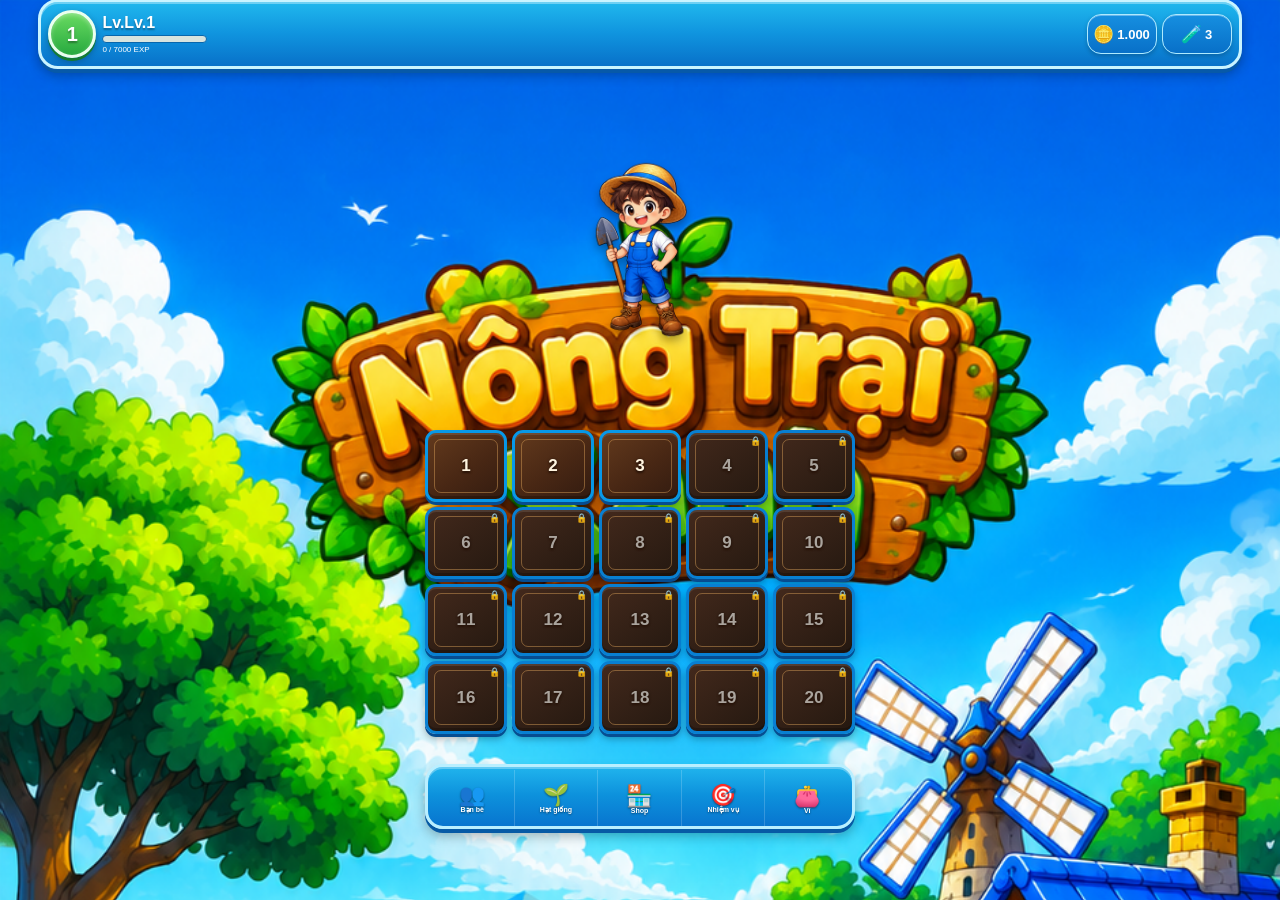
==== commit 244ae19c: "Enhance index.html with theme color and structure updates Added theme color meta tag and improved HT" ====
--- a/index.html
+++ b/index.html
@@ -15,6 +15,11 @@
     "
   >
 
+  <meta
+    name="theme-color"
+    content="#0788df"
+  >
+
   <title>Nông Trại Xanh</title>
 
   <link
@@ -30,9 +35,9 @@
   <main class="game">
 
 
-    <!-- =========================
-         HUD TRÊN
-    ========================== -->
+    <!-- =====================================
+         HUD TRÊN CÙNG
+    ====================================== -->
 
     <section class="top-hud">
 
@@ -42,17 +47,20 @@
       <div class="level-area">
 
         <div class="level-circle">
-          <span id="levelNumber">1</span>
+
+          <span id="levelNumber">
+            1
+          </span>
+
         </div>
 
+
         <div class="level-info">
 
-          <div
-            id="levelValue"
-            class="level-title"
-          >
-            Lv.1
+          <div class="level-title">
+            Lv.<span id="levelValue">1</span>
           </div>
+
 
           <div class="exp-bar">
 
@@ -62,6 +70,7 @@
             ></div>
 
           </div>
+
 
           <div
             id="expText"
@@ -83,14 +92,17 @@
           🪙
         </span>
 
-        <span id="coinValue">
+        <span
+          id="coinValue"
+          class="resource-number"
+        >
           1000
         </span>
 
       </div>
 
 
-      <!-- PHÂN -->
+      <!-- PHÂN BÓN -->
 
       <div class="resource-box">
 
@@ -98,7 +110,10 @@
           🧪
         </span>
 
-        <span id="fertilizerValue">
+        <span
+          id="fertilizerValue"
+          class="resource-number"
+        >
           3
         </span>
 
@@ -108,226 +123,401 @@
 
 
 
-    <!-- =========================
-         KHU NHÂN VẬT
-    ========================== -->
+    <!-- =====================================
+         NHÂN VẬT
+    ====================================== -->
 
     <section class="hero-area">
 
       <img
-        src="assets/hero.png"
+        src="/assets/hero.png"
         class="hero"
-        alt="Nhân vật"
+        alt="Nhân vật nông dân"
       >
 
     </section>
 
 
 
-    <!-- =========================
+    <!-- =====================================
          20 Ô ĐẤT
-    ========================== -->
-
-    <section class="farm-area">
+    ====================================== -->
+
+    <section
+      class="farm-area"
+      aria-label="20 ô đất"
+    >
 
       <div class="farm-grid">
 
+
+        <!-- 1 -->
 
         <button
           class="plot unlocked"
           data-plot="1"
           type="button"
         >
-          <span class="plot-number">1</span>
-        </button>
-
+
+          <span class="plot-number">
+            1
+          </span>
+
+        </button>
+
+
+        <!-- 2 -->
 
         <button
           class="plot unlocked"
           data-plot="2"
           type="button"
         >
-          <span class="plot-number">2</span>
-        </button>
-
+
+          <span class="plot-number">
+            2
+          </span>
+
+        </button>
+
+
+        <!-- 3 -->
 
         <button
           class="plot unlocked"
           data-plot="3"
           type="button"
         >
-          <span class="plot-number">3</span>
-        </button>
-
+
+          <span class="plot-number">
+            3
+          </span>
+
+        </button>
+
+
+        <!-- 4 -->
 
         <button
           class="plot locked"
           data-plot="4"
           type="button"
         >
-          <span class="plot-number">4</span>
-          <span class="lock">🔒</span>
-        </button>
-
+
+          <span class="plot-number">
+            4
+          </span>
+
+          <span class="lock">
+            🔒
+          </span>
+
+        </button>
+
+
+        <!-- 5 -->
 
         <button
           class="plot locked"
           data-plot="5"
           type="button"
         >
-          <span class="plot-number">5</span>
-          <span class="lock">🔒</span>
-        </button>
-
+
+          <span class="plot-number">
+            5
+          </span>
+
+          <span class="lock">
+            🔒
+          </span>
+
+        </button>
+
+
+        <!-- 6 -->
 
         <button
           class="plot locked"
           data-plot="6"
           type="button"
         >
-          <span class="plot-number">6</span>
-          <span class="lock">🔒</span>
-        </button>
-
+
+          <span class="plot-number">
+            6
+          </span>
+
+          <span class="lock">
+            🔒
+          </span>
+
+        </button>
+
+
+        <!-- 7 -->
 
         <button
           class="plot locked"
           data-plot="7"
           type="button"
         >
-          <span class="plot-number">7</span>
-          <span class="lock">🔒</span>
-        </button>
-
+
+          <span class="plot-number">
+            7
+          </span>
+
+          <span class="lock">
+            🔒
+          </span>
+
+        </button>
+
+
+        <!-- 8 -->
 
         <button
           class="plot locked"
           data-plot="8"
           type="button"
         >
-          <span class="plot-number">8</span>
-          <span class="lock">🔒</span>
-        </button>
-
+
+          <span class="plot-number">
+            8
+          </span>
+
+          <span class="lock">
+            🔒
+          </span>
+
+        </button>
+
+
+        <!-- 9 -->
 
         <button
           class="plot locked"
           data-plot="9"
           type="button"
         >
-          <span class="plot-number">9</span>
-          <span class="lock">🔒</span>
-        </button>
-
+
+          <span class="plot-number">
+            9
+          </span>
+
+          <span class="lock">
+            🔒
+          </span>
+
+        </button>
+
+
+        <!-- 10 -->
 
         <button
           class="plot locked"
           data-plot="10"
           type="button"
         >
-          <span class="plot-number">10</span>
-          <span class="lock">🔒</span>
-        </button>
-
+
+          <span class="plot-number">
+            10
+          </span>
+
+          <span class="lock">
+            🔒
+          </span>
+
+        </button>
+
+
+        <!-- 11 -->
 
         <button
           class="plot locked"
           data-plot="11"
           type="button"
         >
-          <span class="plot-number">11</span>
-          <span class="lock">🔒</span>
-        </button>
-
+
+          <span class="plot-number">
+            11
+          </span>
+
+          <span class="lock">
+            🔒
+          </span>
+
+        </button>
+
+
+        <!-- 12 -->
 
         <button
           class="plot locked"
           data-plot="12"
           type="button"
         >
-          <span class="plot-number">12</span>
-          <span class="lock">🔒</span>
-        </button>
-
+
+          <span class="plot-number">
+            12
+          </span>
+
+          <span class="lock">
+            🔒
+          </span>
+
+        </button>
+
+
+        <!-- 13 -->
 
         <button
           class="plot locked"
           data-plot="13"
           type="button"
         >
-          <span class="plot-number">13</span>
-          <span class="lock">🔒</span>
-        </button>
-
+
+          <span class="plot-number">
+            13
+          </span>
+
+          <span class="lock">
+            🔒
+          </span>
+
+        </button>
+
+
+        <!-- 14 -->
 
         <button
           class="plot locked"
           data-plot="14"
           type="button"
         >
-          <span class="plot-number">14</span>
-          <span class="lock">🔒</span>
-        </button>
-
+
+          <span class="plot-number">
+            14
+          </span>
+
+          <span class="lock">
+            🔒
+          </span>
+
+        </button>
+
+
+        <!-- 15 -->
 
         <button
           class="plot locked"
           data-plot="15"
           type="button"
         >
-          <span class="plot-number">15</span>
-          <span class="lock">🔒</span>
-        </button>
-
+
+          <span class="plot-number">
+            15
+          </span>
+
+          <span class="lock">
+            🔒
+          </span>
+
+        </button>
+
+
+        <!-- 16 -->
 
         <button
           class="plot locked"
           data-plot="16"
           type="button"
         >
-          <span class="plot-number">16</span>
-          <span class="lock">🔒</span>
-        </button>
-
+
+          <span class="plot-number">
+            16
+          </span>
+
+          <span class="lock">
+            🔒
+          </span>
+
+        </button>
+
+
+        <!-- 17 -->
 
         <button
           class="plot locked"
           data-plot="17"
           type="button"
         >
-          <span class="plot-number">17</span>
-          <span class="lock">🔒</span>
-        </button>
-
+
+          <span class="plot-number">
+            17
+          </span>
+
+          <span class="lock">
+            🔒
+          </span>
+
+        </button>
+
+
+        <!-- 18 -->
 
         <button
           class="plot locked"
           data-plot="18"
           type="button"
         >
-          <span class="plot-number">18</span>
-          <span class="lock">🔒</span>
-        </button>
-
+
+          <span class="plot-number">
+            18
+          </span>
+
+          <span class="lock">
+            🔒
+          </span>
+
+        </button>
+
+
+        <!-- 19 -->
 
         <button
           class="plot locked"
           data-plot="19"
           type="button"
         >
-          <span class="plot-number">19</span>
-          <span class="lock">🔒</span>
-        </button>
-
+
+          <span class="plot-number">
+            19
+          </span>
+
+          <span class="lock">
+            🔒
+          </span>
+
+        </button>
+
+
+        <!-- 20 -->
 
         <button
           class="plot locked"
           data-plot="20"
           type="button"
         >
-          <span class="plot-number">20</span>
-          <span class="lock">🔒</span>
-        </button>
+
+          <span class="plot-number">
+            20
+          </span>
+
+          <span class="lock">
+            🔒
+          </span>
+
+        </button>
+
 
       </div>
 
@@ -335,9 +525,9 @@
 
 
 
-    <!-- =========================
+    <!-- =====================================
          MENU DƯỚI
-    ========================== -->
+    ====================================== -->
 
     <nav class="bottom-menu">
 
@@ -345,6 +535,7 @@
       <button
         class="menu-item"
         type="button"
+        id="friendsMenu"
       >
 
         <span class="menu-icon">
@@ -353,23 +544,6 @@
 
         <span>
           Bạn bè
-        </span>
-
-      </button>
-
-
-      <button
-        class="menu-item"
-        id="seedMenu"
-        type="button"
-      >
-
-        <span class="menu-icon">
-          🌱
-        </span>
-
-        <span>
-          Hạt giống
         </span>
 
       </button>
@@ -378,14 +552,15 @@
       <button
         class="menu-item"
         type="button"
+        id="seedMenu"
       >
 
         <span class="menu-icon">
-          🏪
+          🌱
         </span>
 
         <span>
-          Shop
+          Hạt giống
         </span>
 
       </button>
@@ -394,14 +569,15 @@
       <button
         class="menu-item"
         type="button"
+        id="shopMenu"
       >
 
         <span class="menu-icon">
-          🎯
+          🏪
         </span>
 
         <span>
-          Nhiệm vụ
+          Shop
         </span>
 
       </button>
@@ -410,6 +586,24 @@
       <button
         class="menu-item"
         type="button"
+        id="taskMenu"
+      >
+
+        <span class="menu-icon">
+          🎯
+        </span>
+
+        <span>
+          Nhiệm vụ
+        </span>
+
+      </button>
+
+
+      <button
+        class="menu-item"
+        type="button"
+        id="walletMenu"
       >
 
         <span class="menu-icon">
@@ -426,156 +620,260 @@
     </nav>
 
 
-
-    <!-- =========================
-         BẢNG CHỌN HẠT
-    ========================== -->
-
-    <div
-      id="seedPanel"
-      class="seed-panel"
-      aria-hidden="true"
-    >
-
-      <div class="seed-box">
-
-        <button
-          id="seedClose"
-          class="seed-close"
-          type="button"
-        >
-          ✕
-        </button>
-
-        <h2>
-          🌱 Chọn hạt giống
-        </h2>
-
-        <p id="selectedPlot">
-          Đang chọn ô đất
-        </p>
-
-        <div class="seed-list">
-
-
-          <button
-            class="seed-item"
-            data-seed="wheat"
-            type="button"
-          >
+  </main>
+
+
+
+  <!-- =====================================
+       BẢNG CHỌN HẠT
+  ====================================== -->
+
+  <div
+    id="seedPanel"
+    class="seed-panel"
+    aria-hidden="true"
+  >
+
+    <div class="seed-box">
+
+
+      <button
+        id="seedClose"
+        class="seed-close"
+        type="button"
+      >
+        ×
+      </button>
+
+
+      <h2>
+        🌱 Chọn hạt giống
+      </h2>
+
+
+      <p id="selectedPlot">
+        Đang chọn ô đất
+      </p>
+
+
+      <div class="seed-list">
+
+
+        <button
+          class="seed-item"
+          type="button"
+          data-seed="wheat"
+        >
+
+          <span>
             🌾
-            <b>Lúa mì</b>
-            <small>10 🪙 · Lv.1</small>
-          </button>
-
-
-          <button
-            class="seed-item"
-            data-seed="corn"
-            type="button"
-          >
+          </span>
+
+          <b>
+            Lúa mì
+          </b>
+
+          <small>
+            10 🪙 · Lv.1
+          </small>
+
+        </button>
+
+
+        <button
+          class="seed-item"
+          type="button"
+          data-seed="corn"
+        >
+
+          <span>
             🌽
-            <b>Ngô</b>
-            <small>20 🪙 · Lv.3</small>
-          </button>
-
-
-          <button
-            class="seed-item"
-            data-seed="radish"
-            type="button"
-          >
+          </span>
+
+          <b>
+            Ngô
+          </b>
+
+          <small>
+            20 🪙 · Lv.3
+          </small>
+
+        </button>
+
+
+        <button
+          class="seed-item"
+          type="button"
+          data-seed="radish"
+        >
+
+          <span>
             🌱
-            <b>Củ cải</b>
-            <small>35 🪙 · Lv.7</small>
-          </button>
-
-
-          <button
-            class="seed-item"
-            data-seed="carrot"
-            type="button"
-          >
+          </span>
+
+          <b>
+            Củ cải
+          </b>
+
+          <small>
+            35 🪙 · Lv.7
+          </small>
+
+        </button>
+
+
+        <button
+          class="seed-item"
+          type="button"
+          data-seed="carrot"
+        >
+
+          <span>
             🥕
-            <b>Cà rốt</b>
-            <small>50 🪙 · Lv.10</small>
-          </button>
-
-
-          <button
-            class="seed-item"
-            data-seed="beet"
-            type="button"
-          >
+          </span>
+
+          <b>
+            Cà rốt
+          </b>
+
+          <small>
+            50 🪙 · Lv.10
+          </small>
+
+        </button>
+
+
+        <button
+          class="seed-item"
+          type="button"
+          data-seed="beet"
+        >
+
+          <span>
             🫜
-            <b>Củ dền</b>
-            <small>75 🪙 · Lv.13</small>
-          </button>
-
-
-          <button
-            class="seed-item"
-            data-seed="eggplant"
-            type="button"
-          >
+          </span>
+
+          <b>
+            Củ dền
+          </b>
+
+          <small>
+            75 🪙 · Lv.13
+          </small>
+
+        </button>
+
+
+        <button
+          class="seed-item"
+          type="button"
+          data-seed="eggplant"
+        >
+
+          <span>
             🍆
-            <b>Cà tím</b>
-            <small>100 🪙 · Lv.15</small>
-          </button>
-
-
-          <button
-            class="seed-item"
-            data-seed="chili"
-            type="button"
-          >
+          </span>
+
+          <b>
+            Cà tím
+          </b>
+
+          <small>
+            100 🪙 · Lv.15
+          </small>
+
+        </button>
+
+
+        <button
+          class="seed-item"
+          type="button"
+          data-seed="chili"
+        >
+
+          <span>
             🌶️
-            <b>Ớt</b>
-            <small>180 🪙 · Lv.17</small>
-          </button>
-
-
-          <button
-            class="seed-item"
-            data-seed="green_onion"
-            type="button"
-          >
+          </span>
+
+          <b>
+            Ớt
+          </b>
+
+          <small>
+            180 🪙 · Lv.17
+          </small>
+
+        </button>
+
+
+        <button
+          class="seed-item"
+          type="button"
+          data-seed="green_onion"
+        >
+
+          <span>
             🌿
-            <b>Hành lá</b>
-            <small>250 🪙 · Lv.20</small>
-          </button>
-
-
-          <button
-            class="seed-item"
-            data-seed="cabbage"
-            type="button"
-          >
+          </span>
+
+          <b>
+            Hành lá
+          </b>
+
+          <small>
+            250 🪙 · Lv.20
+          </small>
+
+        </button>
+
+
+        <button
+          class="seed-item"
+          type="button"
+          data-seed="cabbage"
+        >
+
+          <span>
             🥬
-            <b>Bắp cải</b>
-            <small>500 🪙 · Lv.23</small>
-          </button>
-
-
-          <button
-            class="seed-item"
-            data-seed="pumpkin"
-            type="button"
-          >
+          </span>
+
+          <b>
+            Bắp cải
+          </b>
+
+          <small>
+            500 🪙 · Lv.23
+          </small>
+
+        </button>
+
+
+        <button
+          class="seed-item"
+          type="button"
+          data-seed="pumpkin"
+        >
+
+          <span>
             🎃
-            <b>Bí đỏ</b>
-            <small>1000 🪙 · Lv.25</small>
-          </button>
-
-
-        </div>
+          </span>
+
+          <b>
+            Bí đỏ
+          </b>
+
+          <small>
+            1000 🪙 · Lv.25
+          </small>
+
+        </button>
+
 
       </div>
 
     </div>
 
-
-  </main>
+  </div>
 
 
   <script src="script.js"></script>
--- a/style.css
+++ b/style.css
@@ -1,2394 +1,1373 @@
-/* ==================================================
+/* =========================================================
    NÔNG TRẠI XANH
-   BLUE FARM GAME UI
-================================================== */
-
-
-/* ==================================================
-   RESET
-================================================== */
+   STYLE.CSS HOÀN CHỈNH
+   MOBILE FIRST
+========================================================= */
 
 * {
-
-  box-sizing: border-box;
-
-  margin: 0;
-
-  padding: 0;
-
-  -webkit-tap-highlight-color: transparent;
-
-}
-
+    box-sizing: border-box;
+    -webkit-tap-highlight-color: transparent;
+}
 
 html,
 body {
-
-  width: 100%;
-
-  min-height: 100%;
-
-}
-
+    margin: 0;
+    padding: 0;
+    width: 100%;
+    min-height: 100%;
+}
 
 body {
-
-  font-family:
-    Arial,
-    Helvetica,
-    sans-serif;
-
-  overflow-x: hidden;
-
-  background: #087fe5;
-
-  color: white;
-
-}
-
-
-/* ==================================================
+    font-family:
+        Arial,
+        sans-serif;
+
+    background: #087fe0;
+
+    overflow-x: hidden;
+}
+
+
+/* =========================================================
    GAME
-================================================== */
+========================================================= */
 
 .game {
-
-  position: relative;
-
-  width: 100%;
-
-  min-height: 100vh;
-
-  padding:
-
-    14px
-
-    12px
-
-    18px;
-
-  background-image:
-
-    url("/assets/background.png");
-
-  background-size: cover;
-
-  background-position:
-
-    center top;
-
-  background-repeat: no-repeat;
-
-}
-
-
-/* ==================================================
-   KHUNG TRÊN
-================================================== */
+    position: relative;
+
+    width: 100%;
+    min-height: 100dvh;
+
+    padding:
+        4px
+        0
+        20px;
+
+    background-image:
+        url("assets/background.png");
+
+    background-repeat: no-repeat;
+
+    background-size: cover;
+
+    background-position:
+        center top;
+
+    overflow: hidden;
+}
+
+
+/* =========================================================
+   HUD TRÊN CÙNG
+   NHỎ + NẰM CAO
+========================================================= */
 
 .top-hud {
 
-  position: relative;
-
-  z-index: 50;
-
-  width: min(
-    94%,
-    640px
-  );
-
-  margin:
-
-    0 auto;
-
-  min-height: 82px;
-
-  padding:
-
-    10px;
-
-  display: grid;
-
-  grid-template-columns:
-
-    1fr
-
-    auto
-
-    auto;
-
-  gap: 8px;
-
-  align-items: center;
-
-
-  border:
-
-    2px solid
-
-    rgba(
-      255,
-      255,
-      255,
-      .85
-    );
-
-  border-radius: 23px;
-
-
-  background:
-
-    linear-gradient(
-      180deg,
-      #27bff5 0%,
-      #087fe2 48%,
-      #0754bd 100%
-    );
-
-
-  box-shadow:
-
-    0 5px 0
-      rgba(
-        0,
-        62,
-        150,
-        .75
-      ),
-
-    0 8px 18px
-      rgba(
-        0,
-        55,
-        130,
-        .35
-      ),
-
-    inset 0 2px 0
-      rgba(
-        255,
-        255,
-        255,
-        .5
-      );
-
-}
-
-
-/* ==================================================
+    position: relative;
+
+    z-index: 50;
+
+    width: 94%;
+
+    height: 62px;
+
+    min-height: 70px;
+
+    margin:
+        -5px auto 0;
+
+    padding:
+        5px 7px;
+
+    display: grid;
+
+    grid-template-columns:
+        minmax(0, 1fr)
+        70px
+        70px;
+
+    align-items: center;
+
+    gap: 5px;
+
+    border:
+        3px solid
+        #c9f4ff;
+
+    border-radius: 20px;
+
+    background:
+        linear-gradient(
+            180deg,
+            #20b8ed 0%,
+            #1095df 48%,
+            #0871c9 100%
+        );
+
+    box-shadow:
+
+        0 4px 0
+            #0759a8,
+
+        0 6px 12px
+            rgba(
+                0,
+                0,
+                0,
+                .28
+            ),
+
+        inset 0 2px 0
+            rgba(
+                255,
+                255,
+                255,
+                .35
+            );
+}
+
+
+/* =========================================================
    LEVEL
-================================================== */
-
-.level-box {
-
-  min-width: 0;
-
-  display: flex;
-
-  align-items: center;
-
-  gap: 9px;
-
+========================================================= */
+
+.level-area {
+
+    min-width: 0;
+
+    display: flex;
+
+    align-items: center;
+
+    gap: 6px;
 }
 
 
 .level-circle {
 
-  flex:
-
-    0 0 54px;
-
-  width: 54px;
-
-  height: 54px;
-
-  display: flex;
-
-  align-items: center;
-
-  justify-content: center;
-
-  border:
-
-    3px solid
-
-    #d9f8ff;
-
-  border-radius: 50%;
-
-
-  background:
-
-    linear-gradient(
-      180deg,
-      #68d76b,
-      #269f3b
-    );
-
-
-  box-shadow:
-
-    inset 0 3px 4px
-      rgba(
-        255,
-        255,
-        255,
-        .35
-      ),
-
-    0 3px 7px
-      rgba(
-        0,
-        0,
-        0,
-        .3
-      );
-
+    width: 48px;
+
+    height: 48px;
+
+    flex:
+        0 0 48px;
+
+    display: flex;
+
+    align-items: center;
+
+    justify-content: center;
+
+    border:
+        3px solid
+        #eaffee;
+
+    border-radius: 50%;
+
+    background:
+        linear-gradient(
+            180deg,
+            #69db61,
+            #27a93f
+        );
+
+    box-shadow:
+
+        0 3px 0
+            #147b31,
+
+        0 3px 7px
+            rgba(
+                0,
+                0,
+                0,
+                .3
+            ),
+
+        inset 0 2px 4px
+            rgba(
+                255,
+                255,
+                255,
+                .3
+            );
 }
 
 
 .level-circle span {
 
-  font-size: 24px;
-
-  font-weight: 900;
-
-  color: white;
-
-  text-shadow:
-
-    0 2px 2px
-    rgba(
-      0,
-      0,
-      0,
-      .3
-    );
-
+    color: white;
+
+    font-size: 20px;
+
+    font-weight: 900;
+
+    text-shadow:
+        0 2px 2px
+        rgba(
+            0,
+            0,
+            0,
+            .35
+        );
 }
 
 
 .level-info {
 
-  min-width: 0;
-
+    min-width: 0;
+
+    flex: 1;
 }
 
 
 .level-title {
 
-  margin-bottom: 4px;
-
-  font-size: 17px;
-
-  font-weight: 900;
-
-  color: white;
-
+    margin:
+        0 0 3px;
+
+    color: white;
+
+    font-size: 16px;
+
+    font-weight: 900;
+
+    white-space: nowrap;
+
+    text-shadow:
+        0 2px 2px
+        rgba(
+            0,
+            0,
+            0,
+            .35
+        );
 }
 
 
 .exp-bar {
 
-  width: 100%;
-
-  height: 12px;
-
-  overflow: hidden;
-
-  border:
-
-    1px solid
-
-    rgba(
-      255,
-      255,
-      255,
-      .55
-    );
-
-  border-radius: 10px;
-
-  background:
-
-    rgba(
-      0,
-      47,
-      120,
-      .55
-    );
-
-}
-
-
-.exp-fill {
-
-  width: 0%;
-
-  height: 100%;
-
-  border-radius: inherit;
-
-  background:
-
-    linear-gradient(
-      90deg,
-      #b7ff39,
-      #47d95b
-    );
-
-  box-shadow:
-
-    inset 0 2px 0
-      rgba(
-        255,
-        255,
-        255,
-        .55
-      );
-
-  transition:
-
-    width .3s ease;
-
+    width: 100%;
+
+    max-width: 105px;
+
+    height: 8px;
+
+    overflow: hidden;
+
+    border:
+        1px solid
+        #0867ad;
+
+    border-radius: 10px;
+
+    background:
+        #d8e4df;
+}
+
+
+.exp-fill,
+#expFill {
+
+    width: 0%;
+
+    height: 100%;
+
+    border-radius: 10px;
+
+    background:
+        linear-gradient(
+            90deg,
+            #65e66b,
+            #a9f56d
+        );
 }
 
 
 .exp-text {
 
-  margin-top: 2px;
-
-  font-size: 10px;
-
-  color: #e8faff;
-
-}
-
-
-/* ==================================================
+    margin-top: 2px;
+
+    color: white;
+
+    font-size: 8px;
+
+    white-space: nowrap;
+}
+
+
+/* =========================================================
    COIN + PHÂN
-================================================== */
+========================================================= */
 
 .resource-box {
 
-  min-width: 76px;
-
-  height: 52px;
-
-  padding:
-
-    5px 9px;
-
-  display: flex;
-
-  align-items: center;
-
-  justify-content: center;
-
-  gap: 5px;
-
-
-  border:
-
-    1px solid
-
-    rgba(
-      255,
-      255,
-      255,
-      .65
-    );
-
-  border-radius: 15px;
-
-
-  background:
-
-    linear-gradient(
-      180deg,
-      #168ee9,
-      #075dc5
-    );
-
-
-  box-shadow:
-
-    inset 0 2px 0
-      rgba(
-        255,
-        255,
-        255,
-        .25
-      ),
-
-    0 3px 5px
-      rgba(
-        0,
-        45,
-        110,
-        .3
-      );
-
+    width: 70px;
+
+    min-width: 70px;
+
+    height: 40px;
+
+    padding: 3px;
+
+    display: flex;
+
+    align-items: center;
+
+    justify-content: center;
+
+    gap: 3px;
+
+    border:
+        1px solid
+        #aeeaff;
+
+    border-radius: 14px;
+
+    background:
+        linear-gradient(
+            180deg,
+            #168fe0,
+            #0870c8
+        );
+
+    color: white;
+
+    font-size: 13px;
+
+    font-weight: 900;
+
+    box-shadow:
+
+        inset 0 1px 0
+            rgba(
+                255,
+                255,
+                255,
+                .35
+            ),
+
+        0 2px 4px
+            rgba(
+                0,
+                0,
+                0,
+                .2
+            );
 }
 
 
 .resource-icon {
-
-  font-size: 22px;
-
+    font-size: 17px;
 }
 
 
 .resource-number {
-
-  font-size: 16px;
-
-  font-weight: 900;
-
-  color: white;
-
-}
-
-
-/* ==================================================
-   TITLE
-================================================== */
-
-.game-title {
-
-  position: relative;
-
-  z-index: 10;
-
-  width: min(
-    92%,
-    430px
-  );
-
-  margin:
-
-    25px auto 0;
-
-  display: flex;
-
-  align-items: center;
-
-  justify-content: center;
-
-  gap: 3px;
-
-  text-align: center;
-
-}
-
-
-.title-text {
-
-  padding:
-
-    8px 18px 10px;
-
-  border-radius: 20px;
-
-  background:
-
-    linear-gradient(
-      180deg,
-      #f3a72c,
-      #a95608
-    );
-
-
-  border:
-
-    3px solid
-
-    #ffd76a;
-
-
-  box-shadow:
-
-    0 4px 0
-      #713c08,
-
-    inset 0 2px 0
-      rgba(
-        255,
-        255,
-        255,
-        .45
-      );
-
-}
-
-
-.title-text div {
-
-  font-size:
-
-    clamp(
-      27px,
-      8vw,
-      43px
-    );
-
-  line-height: .9;
-
-  font-weight: 1000;
-
-  color: #fff5c7;
-
-  text-shadow:
-
-    0 3px 0 #9d4d00,
-
-    0 5px 5px
-      rgba(
-        0,
-        0,
-        0,
-        .35
-      );
-
-}
-
-
-.title-text strong {
-
-  display: block;
-
-  margin-top: 2px;
-
-  font-size:
-
-    clamp(
-      34px,
-      10vw,
-      52px
-    );
-
-  line-height: .85;
-
-  color: #67df31;
-
-  text-shadow:
-
-    0 3px 0 #207a18,
-
-    0 5px 5px
-      rgba(
-        0,
-        0,
-        0,
-        .35
-      );
-
-}
-
-
-.title-leaf {
-
-  font-size: 32px;
-
-  filter:
-
-    drop-shadow(
-      0 3px 2px
-      rgba(
-        0,
-        0,
-        0,
-        .3
-      )
-    );
-
-}
-
-
-/* ==================================================
+    font-size: 13px;
+
+    font-weight: 900;
+
+    color: white;
+}
+
+
+/* =========================================================
    NHÂN VẬT
-================================================== */
+========================================================= */
 
 .hero-area {
 
-  position: relative;
-
-  width: 100%;
-
-  height: 285px;
-
-  display: flex;
-
-  justify-content: center;
-
-  align-items: flex-end;
-
+    position: relative;
+
+    z-index: 5;
+
+    width: 100%;
+
+    height: 270px;
+
+    margin-top: 1px;
+
+    display: flex;
+
+    align-items: flex-end;
+
+    justify-content: center;
+
+    pointer-events: none;
 }
 
 
 .hero {
 
-  position: relative;
-
-  z-index: 8;
-
-  width:
-
-    clamp(
-      125px,
-      30vw,
-      190px
-    );
-
-  max-height: 270px;
-
-  object-fit: contain;
-
-  filter:
-
-    drop-shadow(
-      0 8px 7px
-      rgba(
-        0,
-        0,
-        0,
-        .32
-      )
-    );
-
-}
-
-
-/* ==================================================
-   FARM
-================================================== */
+    width: 118px;
+
+    max-width: 28vw;
+
+    max-height: 260px;
+
+    height: auto;
+
+    object-fit: contain;
+
+    object-position: bottom;
+
+    position: relative;
+
+    bottom: 2px;
+
+    z-index: 8;
+
+    filter:
+        drop-shadow(
+            0 5px 4px
+            rgba(
+                0,
+                0,
+                0,
+                .30
+            )
+        );
+}
+
+
+/* =========================================================
+   20 Ô ĐẤT
+   NHỎ + KHÔNG CHE NHÀ/HÀNG RÀO
+========================================================= */
 
 .farm-area {
 
-  position: relative;
-
-  z-index: 20;
-
-  width: min(
-    94%,
-    520px
-  );
-
-  margin:
-
-    -8px auto 0;
-
-}
-
+    position: relative;
+
+    z-index: 20;
+
+    width: 68%;
+
+    max-width: 430px;
+
+    margin:
+        90px auto 0;
+}
+
+
+/* =========================================================
+   GRID 5 × 4
+========================================================= */
 
 .farm-grid {
 
-  display: grid;
-
-  grid-template-columns:
-
-    repeat(
-      5,
-      1fr
-    );
-
-  gap:
-
-    8px;
-
-}
-
-
-/* ==================================================
+    width: 100%;
+
+    display: grid;
+
+    grid-template-columns:
+        repeat(5, 1fr);
+
+    gap: 5px;
+}
+
+
+/* =========================================================
    Ô ĐẤT
-================================================== */
+========================================================= */
 
 .plot {
 
-  position: relative;
-
-  width: 100%;
-
-  aspect-ratio: 1.18 / 1;
-
-  border:
-
-    3px solid
-
-    #0797ef;
-
-  border-radius: 14px;
-
-  overflow: hidden;
-
-  cursor: pointer;
-
-
-  background:
-
-    linear-gradient(
-      180deg,
-      #6c431f 0%,
-      #4d2b13 52%,
-      #351b0c 100%
-    );
-
-
-  box-shadow:
-
-    0 4px 0
-      #064f9d,
-
-    0 6px 9px
-      rgba(
-        0,
-        45,
-        80,
-        .38
-      ),
-
-    inset 0 2px 0
-      rgba(
-        255,
-        255,
-        255,
-        .2
-      );
-
-
-  transition:
-
-    transform .12s ease,
-
-    filter .12s ease;
-
-}
-
-
-.plot::before {
-
-  content: "";
-
-  position: absolute;
-
-  inset: 4px;
-
-  pointer-events: none;
-
-  border-radius: 9px;
-
-  border:
-
-    1px solid
-
-    rgba(
-      255,
-      203,
-      91,
-      .25
-    );
-
-}
-
+    position: relative;
+
+    width: 100%;
+
+    min-width: 0;
+
+    aspect-ratio:
+        1 / .88;
+
+    padding: 0;
+
+    display: flex;
+
+    align-items: center;
+
+    justify-content: center;
+
+    overflow: hidden;
+
+    border:
+        3px solid
+        #0798e8;
+
+    border-radius: 11px;
+
+    background:
+        linear-gradient(
+            145deg,
+            #633a1d 0%,
+            #482714 55%,
+            #321b10 100%
+        );
+
+    box-shadow:
+
+        0 3px 0
+            #064d91,
+
+        0 5px 7px
+            rgba(
+                0,
+                0,
+                0,
+                .28
+            ),
+
+        inset 0 2px 0
+            rgba(
+                255,
+                255,
+                255,
+                .10
+            ),
+
+        inset 0 -3px 0
+            rgba(
+                0,
+                0,
+                0,
+                .25
+            );
+
+    cursor: pointer;
+}
+
+
+/* =========================================================
+   VIỀN TRONG Ô
+========================================================= */
 
 .plot::after {
 
-  content: "•  •";
-
-  position: absolute;
-
-  left: 9px;
-
-  top: 5px;
-
-  color:
-
-    rgba(
-      255,
-      255,
-      255,
-      .12
-    );
-
-  font-size: 10px;
-
-}
-
-
-.plot:active {
-
-  transform:
-    scale(.94);
-
-}
-
-
-/* ==================================================
-   SỐ Ô ĐẤT
-================================================== */
+    content: "";
+
+    position: absolute;
+
+    inset: 6px;
+
+    z-index: 1;
+
+    border:
+        1px solid
+        rgba(
+            222,
+            164,
+            91,
+            .45
+        );
+
+    border-radius: 7px;
+
+    pointer-events: none;
+}
+
+
+/* =========================================================
+   SỐ Ô
+========================================================= */
 
 .plot-number {
 
-  position: absolute;
-
-  z-index: 3;
-
-  left: 50%;
-
-  top: 50%;
-
-  transform:
-    translate(
-      -50%,
-      -50%
-    );
-
-  font-size:
-
-    clamp(
-      17px,
-      5vw,
-      27px
-    );
-
-  font-weight: 900;
-
-  color: #fff6df;
-
-  text-shadow:
-
-    0 2px 0 #5d2e10,
-
-    0 3px 4px
-      rgba(
-        0,
-        0,
-        0,
-        .5
-      );
-
+    position: relative;
+
+    z-index: 5;
+
+    color:
+        #fff4df;
+
+    font-size: 17px;
+
+    font-weight: 900;
+
+    text-shadow:
+
+        0 2px 2px
+            #281308,
+
+        0 0 3px
+            rgba(
+                0,
+                0,
+                0,
+                .4
+            );
+}
+
+
+/* =========================================================
+   Ô KHÓA
+========================================================= */
+
+.plot.locked {
+
+    background:
+        linear-gradient(
+            145deg,
+            #43291c,
+            #241810
+        );
+
+    border-color:
+        #087fd2;
+}
+
+
+.plot.locked .plot-number {
+
+    color:
+        #aaa49d;
 }
 
 
 .lock {
 
-  position: absolute;
-
-  z-index: 4;
-
-  right: 5px;
-
-  top: 4px;
-
-  font-size: 10px;
-
-  opacity: .9;
-
-}
-
-
-/* ==================================================
-   Ô KHÓA
-================================================== */
-
-.plot.locked {
-
-  background:
-
-    linear-gradient(
-      180deg,
-      #55331b,
-      #301b0d
-    );
-
-  border-color:
-
-    #0874c8;
-
-  filter:
-
-    saturate(.7);
-
-}
-
-
-.plot.locked .plot-number {
-
-  color:
-
-    rgba(
-      255,
-      255,
-      255,
-      .55
-    );
-
-}
-
-
-/* ==================================================
+    position: absolute;
+
+    z-index: 10;
+
+    top: 3px;
+
+    right: 4px;
+
+    font-size: 9px;
+}
+
+
+/* =========================================================
    CÂY
-================================================== */
+========================================================= */
 
 .plant {
 
-  position: relative;
-
-  z-index: 8;
-
-  width: 100%;
-
-  height: 100%;
-
-  display: flex;
-
-  flex-direction: column;
-
-  align-items: center;
-
-  justify-content: center;
-
-  gap: 2px;
-
+    position: relative;
+
+    z-index: 6;
+
+    width: 100%;
+
+    height: 100%;
+
+    display: flex;
+
+    flex-direction: column;
+
+    align-items: center;
+
+    justify-content: center;
+
+    gap: 1px;
 }
 
 
 .plant-icon {
 
-  font-size:
-
-    clamp(
-      22px,
-      6vw,
-      32px
-    );
-
-  line-height: 1;
-
-  filter:
-
-    drop-shadow(
-      0 3px 2px
-      rgba(
-        0,
-        0,
-        0,
-        .35
-      )
-    );
-
+    font-size: 19px;
+
+    line-height: 1;
+
+    filter:
+        drop-shadow(
+            0 2px 2px
+            rgba(
+                0,
+                0,
+                0,
+                .4
+            )
+        );
 }
 
 
 .plant-name {
 
-  max-width: 92%;
-
-  font-size: 7px;
-
-  font-weight: 900;
-
-  color: white;
-
-  white-space: nowrap;
-
-  overflow: hidden;
-
-  text-overflow: ellipsis;
-
-  text-shadow:
-
-    0 1px 2px
-    rgba(
-      0,
-      0,
-      0,
-      .8
-    );
-
+    max-width: 95%;
+
+    color: white;
+
+    font-size: 5px;
+
+    font-weight: 900;
+
+    white-space: nowrap;
+
+    overflow: hidden;
+
+    text-overflow: ellipsis;
+
+    text-shadow:
+        0 1px 2px
+        rgba(
+            0,
+            0,
+            0,
+            .8
+        );
 }
 
 
 .plant-timer {
 
-  padding:
-
-    2px 5px;
-
-  border-radius: 7px;
-
-  background:
-
-    rgba(
-      0,
-      0,
-      0,
-      .65
-    );
-
-  font-size: 7px;
-
-  font-weight: 900;
-
-  color: white;
-
+    padding:
+        1px 3px;
+
+    border-radius: 5px;
+
+    background:
+        rgba(
+            0,
+            0,
+            0,
+            .62
+        );
+
+    color: white;
+
+    font-size: 5px;
+
+    font-weight: 900;
 }
 
 
 .plant-progress {
 
-  width: 78%;
-
-  height: 4px;
-
-  overflow: hidden;
-
-  border-radius: 5px;
-
-  background:
-
-    rgba(
-      0,
-      0,
-      0,
-      .55
-    );
-
+    width: 72%;
+
+    height: 2px;
+
+    overflow: hidden;
+
+    border-radius: 5px;
+
+    background:
+        rgba(
+            0,
+            0,
+            0,
+            .45
+        );
 }
 
 
 .plant-progress-fill {
 
-  width: 0%;
-
-  height: 100%;
-
-  background:
-
-    linear-gradient(
-      90deg,
-      #5ee75c,
-      #d6ff4b
-    );
-
-}
-
-
-/* ==================================================
-   CÂY CHÍN
-================================================== */
+    width: 0%;
+
+    height: 100%;
+
+    border-radius: 5px;
+
+    background:
+        linear-gradient(
+            90deg,
+            #57cf5b,
+            #b4ef68
+        );
+}
+
+
+/* =========================================================
+   PHÂN BÓN
+========================================================= */
+
+.fertilizer-button {
+
+    position: absolute;
+
+    z-index: 20;
+
+    left: 50%;
+
+    bottom: 3px;
+
+    transform:
+        translateX(-50%);
+
+    width: 84%;
+
+    min-height: 14px;
+
+    padding:
+        1px 2px;
+
+    border:
+        1px solid white;
+
+    border-radius: 5px;
+
+    background:
+        linear-gradient(
+            180deg,
+            #65db69,
+            #28963a
+        );
+
+    color: white;
+
+    font-size: 5px;
+
+    font-weight: 900;
+}
+
+
+/* =========================================================
+   Ô CHÍN
+========================================================= */
 
 .plot.ready {
 
-  border-color:
-
-    #39e8ff;
-
-  box-shadow:
-
-    0 0 0 2px
-      rgba(
-        55,
-        222,
-        255,
-        .25
-      ),
-
-    0 5px 12px
-      rgba(
-        0,
-        95,
-        180,
-        .55
-      );
-
-  animation:
-
-    readyPulse 1.2s infinite;
-
+    animation:
+        readyPulse 1.2s infinite;
 }
 
 
 @keyframes readyPulse {
 
-  0% {
-
-    transform: scale(1);
-
-  }
-
-  50% {
-
-    transform: scale(1.025);
-
-  }
-
-  100% {
-
-    transform: scale(1);
-
-  }
-
-}
-
-
-/* ==================================================
-   NÚT PHÂN
-================================================== */
-
-.fertilizer-button {
-
-  position: absolute;
-
-  z-index: 30;
-
-  left: 50%;
-
-  bottom: 3px;
-
-  transform:
-    translateX(-50%);
-
-  width: 88%;
-
-  min-height: 19px;
-
-  border:
-
-    1px solid white;
-
-  border-radius: 7px;
-
-  background:
-
-    linear-gradient(
-      180deg,
-      #58e96b,
-      #149c39
-    );
-
-  color: white;
-
-  font-size: 7px;
-
-  font-weight: 900;
-
-  box-shadow:
-
-    0 2px 4px
-      rgba(
-        0,
-        0,
-        0,
-        .4
-      );
-
-}
-
-
-.fertilizer-button:active {
-
-  transform:
-    translateX(-50%)
-    scale(.92);
-
-}
-
-
-/* ==================================================
-   MENU DƯỚI
-================================================== */
+    0% {
+        transform:
+            scale(1);
+    }
+
+    50% {
+        transform:
+            scale(1.025);
+    }
+
+    100% {
+        transform:
+            scale(1);
+    }
+}
+
+
+/* =========================================================
+   MENU DƯỚI 20 Ô
+========================================================= */
 
 .bottom-menu {
 
-  position: relative;
-
-  z-index: 60;
-
-  width: min(
-    94%,
-    620px
-  );
-
-  margin:
-
-    18px auto 0;
-
-  padding: 5px;
-
-
-  display: grid;
-
-  grid-template-columns:
-
-    repeat(
-      5,
-      1fr
-    );
-
-
-  border:
-
-    2px solid
-
-    #80eaff;
-
-  border-radius: 23px;
-
-
-  background:
-
-    linear-gradient(
-      180deg,
-      #19aaf0 0%,
-      #087fe1 48%,
-      #0751b7 100%
-    );
-
-
-  box-shadow:
-
-    0 5px 0
-      #043e8d,
-
-    0 8px 18px
-      rgba(
-        0,
-        40,
-        100,
-        .45
-      ),
-
-    inset 0 2px 0
-      rgba(
-        255,
-        255,
-        255,
-        .4
-      );
-
-}
-
+    position: relative;
+
+    z-index: 60;
+
+    width: 76%;
+
+    max-width: 430px;
+
+    height: 65px;
+
+    margin:
+        30px auto 24px;
+
+    padding: 3px;
+
+    display: grid;
+
+    grid-template-columns:
+        repeat(5, 1fr);
+
+    overflow: hidden;
+
+    border:
+        3px solid
+        #b9efff;
+
+    border-radius: 18px;
+
+    background:
+        linear-gradient(
+            180deg,
+            #20b4ed 0%,
+            #0d91dc 48%,
+            #0875cf 100%
+        );
+
+    box-shadow:
+
+        0 4px 0
+            #075aa5,
+
+        0 7px 12px
+            rgba(
+                0,
+                0,
+                0,
+                .28
+            ),
+
+        inset 0 2px 0
+            rgba(
+                255,
+                255,
+                255,
+                .3
+            );
+}
+
+
+/* =========================================================
+   NÚT MENU
+========================================================= */
 
 .menu-item {
 
-  min-width: 0;
-
-  min-height: 70px;
-
-  border: 0;
-
-  border-right:
-
-    1px solid
-
-    rgba(
-      255,
-      255,
-      255,
-      .2
-    );
-
-  background:
-
-    linear-gradient(
-      180deg,
-      rgba(
-        43,
-        190,
-        247,
-        .8
-      ),
-      rgba(
-        5,
-        92,
-        191,
-        .8
-      )
-    );
-
-  color: white;
-
-  display: flex;
-
-  flex-direction: column;
-
-  align-items: center;
-
-  justify-content: center;
-
-  gap: 2px;
-
-  cursor: pointer;
-
-  font-size:
-
-    clamp(
-      8px,
-      2.5vw,
-      12px
-    );
-
-  font-weight: 900;
-
-  text-shadow:
-
-    0 2px 2px
-      rgba(
-        0,
-        0,
-        0,
-        .4
-      );
-
-}
-
-
-.menu-item:first-child {
-
-  border-radius: 17px 0 0 17px;
-
+    min-width: 0;
+
+    min-height: 58px;
+
+    padding:
+        2px 1px;
+
+    display: flex;
+
+    flex-direction: column;
+
+    align-items: center;
+
+    justify-content: center;
+
+    gap: 0;
+
+    border: 0;
+
+    border-right:
+        1px solid
+        rgba(
+            255,
+            255,
+            255,
+            .18
+        );
+
+    background:
+        transparent;
+
+    color: white;
+
+    font-size: 7px;
+
+    font-weight: 900;
+
+    text-align: center;
+
+    text-shadow:
+        0 1px 2px
+        rgba(
+            0,
+            0,
+            0,
+            .45
+        );
 }
 
 
 .menu-item:last-child {
-
-  border-right: 0;
-
-  border-radius: 0 17px 17px 0;
-
+    border-right: none;
+}
+
+
+.menu-icon {
+
+    font-size: 21px;
+
+    line-height: 23px;
 }
 
 
 .menu-item:active {
 
-  transform:
-    scale(.94);
-
-}
-
-
-.menu-icon {
-
-  display: block;
-
-  font-size:
-
-    clamp(
-      24px,
-      7vw,
-      36px
-    );
-
-  line-height: 1;
-
-}
-
-
-/* ==================================================
-   SEED PANEL
-================================================== */
+    background:
+        rgba(
+            255,
+            255,
+            255,
+            .15
+        );
+
+    transform:
+        scale(.96);
+}
+
+
+/* =========================================================
+   BẢNG HẠT
+========================================================= */
 
 .seed-panel {
 
-  position: fixed;
-
-  z-index: 200;
-
-  inset: 0;
-
-  display: flex;
-
-  align-items: center;
-
-  justify-content: center;
-
-  padding: 15px;
-
-  background:
-
-    rgba(
-      0,
-      38,
-      91,
-      .72
-    );
-
-  backdrop-filter:
-
-    blur(4px);
-
-  opacity: 0;
-
-  visibility: hidden;
-
-  pointer-events: none;
-
-  transition:
-
-    opacity .2s ease;
-
+    position: fixed;
+
+    inset: 0;
+
+    z-index: 200;
+
+    display: none;
+
+    align-items: center;
+
+    justify-content: center;
+
+    padding: 20px;
+
+    background:
+        rgba(
+            0,
+            35,
+            70,
+            .65
+        );
 }
 
 
 .seed-panel.show {
-
-  opacity: 1;
-
-  visibility: visible;
-
-  pointer-events: auto;
-
-}
-
-
-.seed-window {
-
-  width: min(
-    94vw,
-    430px
-  );
-
-  max-height: 80vh;
-
-  overflow-y: auto;
-
-  border:
-
-    2px solid
-
-    #8deaff;
-
-  border-radius: 22px;
-
-  background:
-
-    linear-gradient(
-      180deg,
-      #0fa8ed,
-      #0865c8
-    );
-
-  box-shadow:
-
-    0 8px 30px
-      rgba(
-        0,
-        0,
-        0,
-        .5
-      );
-
-}
-
-
-.seed-header {
-
-  min-height: 58px;
-
-  padding:
-
-    8px 12px;
-
-  display: flex;
-
-  align-items: center;
-
-  justify-content: space-between;
-
-  font-size: 19px;
-
-  font-weight: 900;
-
-  text-shadow:
-
-    0 2px 2px
-      rgba(
-        0,
-        0,
-        0,
-        .3
-      );
-
+    display: flex;
+}
+
+
+.seed-box {
+
+    position: relative;
+
+    width: 94%;
+
+    max-width: 420px;
+
+    max-height: 80vh;
+
+    overflow-y: auto;
+
+    padding: 18px;
+
+    border:
+        3px solid
+        #bceeff;
+
+    border-radius: 22px;
+
+    background:
+        linear-gradient(
+            180deg,
+            #21afe9,
+            #0876cf
+        );
+
+    box-shadow:
+        0 8px 25px
+        rgba(
+            0,
+            0,
+            0,
+            .45
+        );
+}
+
+
+.seed-box h2 {
+
+    margin:
+        0 0 4px;
+
+    color: white;
+
+    text-align: center;
+}
+
+
+.seed-box p {
+
+    margin:
+        0 0 12px;
+
+    color: white;
+
+    text-align: center;
+
+    font-size: 12px;
 }
 
 
 .seed-close {
 
-  width: 36px;
-
-  height: 36px;
-
-  border: 0;
-
-  border-radius: 50%;
-
-  background:
-
-    #0871d0;
-
-  color: white;
-
-  font-size: 27px;
-
-  font-weight: bold;
-
-}
-
-
-.selected-plot {
-
-  margin:
-
-    0 12px 10px;
-
-  padding: 8px;
-
-  border-radius: 10px;
-
-  background:
-
-    rgba(
-      0,
-      50,
-      120,
-      .4
-    );
-
-  text-align: center;
-
-  font-size: 12px;
-
-  font-weight: bold;
-
+    position: absolute;
+
+    top: 8px;
+
+    right: 10px;
+
+    width: 30px;
+
+    height: 30px;
+
+    border: 0;
+
+    border-radius: 50%;
+
+    background:
+        #075fae;
+
+    color: white;
+
+    font-size: 16px;
 }
 
 
 .seed-list {
 
-  padding:
-
-    0 10px 12px;
-
-  display: grid;
-
-  grid-template-columns:
-
-    repeat(
-      2,
-      1fr
-    );
-
-  gap: 8px;
-
+    display: grid;
+
+    grid-template-columns:
+        repeat(2, 1fr);
+
+    gap: 8px;
 }
 
 
 .seed-item {
 
-  min-height: 83px;
-
-  padding: 8px;
-
-  border:
-
-    1px solid
-
-    #9aeaff;
-
-  border-radius: 13px;
-
-  background:
-
-    linear-gradient(
-      180deg,
-      #2bc3f5,
-      #0878d5
-    );
-
-  color: white;
-
-  display: flex;
-
-  flex-direction: column;
-
-  align-items: center;
-
-  justify-content: center;
-
-  gap: 2px;
-
-  font-size: 26px;
-
-  font-weight: 900;
-
-  box-shadow:
-
-    0 3px 0
-      #0452a0;
-
-}
-
-
-.seed-item span {
-
-  font-size: 12px;
-
+    min-height: 75px;
+
+    border:
+        1px solid
+        #aeeaff;
+
+    border-radius: 12px;
+
+    background:
+        rgba(
+            255,
+            255,
+            255,
+            .14
+        );
+
+    color: white;
+
+    display: flex;
+
+    flex-direction: column;
+
+    align-items: center;
+
+    justify-content: center;
+
+    gap: 2px;
+}
+
+
+.seed-item b {
+    font-size: 12px;
 }
 
 
 .seed-item small {
-
-  font-size: 9px;
-
-  opacity: .95;
-
+    font-size: 9px;
 }
 
 
 .seed-item:active {
-
-  transform:
-    scale(.94);
-
-}
-
-
-/* ==================================================
-   MÀN HÌNH NHỎ
-================================================== */
-
-@media (
-  max-width: 390px
-) {
-
-  .game {
-
-    padding-top: 9px;
-
-  }
-
-
-  .top-hud {
-
-    min-height: 73px;
-
-    padding: 7px;
-
-    border-radius: 18px;
-
-    gap: 5px;
-
-  }
-
-
-  .level-circle {
-
-    flex-basis: 46px;
-
-    width: 46px;
-
-    height: 46px;
-
-  }
-
-
-  .level-circle span {
-
-    font-size: 21px;
-
-  }
-
-
-  .level-title {
-
-    font-size: 14px;
-
-  }
-
-
-  .resource-box {
-
-    min-width: 63px;
-
-    height: 45px;
-
-    padding: 4px;
-
-  }
-
-
-  .resource-icon {
-
-    font-size: 18px;
-
-  }
-
-
-  .resource-number {
-
-    font-size: 13px;
-
-  }
-
-
-  .game-title {
-
-    margin-top: 18px;
-
-  }
-
-
-  .hero-area {
-
-    height: 245px;
-
-  }
-
-
-  .hero {
-
-    width: 125px;
-
-    max-height: 235px;
-
-  }
-
-
-  .farm-area {
-
-    margin-top: -3px;
-
-  }
-
-
-  .farm-grid {
-
-    gap: 5px;
-
-  }
-
-
-  .plot {
-
-    border-width: 2px;
-
-    border-radius: 10px;
-
-  }
-
-
-  .plot-number {
-
-    font-size: 16px;
-
-  }
-
-
-  .bottom-menu {
-
-    margin-top: 13px;
-
-    border-radius: 19px;
-
-  }
-
-
-  .menu-item {
-
-    min-height: 62px;
-
-  }
-
-
-  .menu-icon {
-
-    font-size: 25px;
-
-  }
-
-}
-
-
-/* ==================================================
-   MÀN HÌNH RẤT THẤP
-================================================== */
-
-@media (
-  max-height: 700px
-) {
-
-  .hero-area {
-
-    height: 210px;
-
-  }
-
-
-  .hero {
-
-    max-height: 205px;
-
-  }
-
-
-  .game-title {
-
-    margin-top: 12px;
-
-  }
-
-
-  .farm-grid {
-
-    gap: 4px;
-
-  }
-
-
-  .bottom-menu {
-
-    margin-top: 10px;
-
-  }
-
-}
-/* ==================================================
-   FIX GIAO DIỆN ĐIỆN THOẠI 720x1520
-   ================================================== */
-
-html,
-body {
-  width: 100%;
-  min-height: 100%;
-  margin: 0;
-  padding: 0;
-}
-
-body {
-  overflow-x: hidden;
-}
-
-.game {
-  width: 100%;
-  min-height: 100vh;
-
-  padding:
-    8px
-    8px
-    14px;
-
-  background-size: cover;
-  background-position: center top;
-}
-
-
-/* ==================================================
-   HUD TRÊN
-   ================================================== */
-
-.top-hud {
-
-  width: 94%;
-
-  min-height: 70px;
-
-  margin: 0 auto;
-
-  padding: 7px;
-
-  grid-template-columns:
-    minmax(0, 1fr)
-    82px
-    82px;
-
-  gap: 6px;
-
-  border-radius: 19px;
-
-}
-
-
-/* LEVEL */
-
-.level-box {
-  gap: 7px;
-}
-
-.level-circle {
-
-  flex: 0 0 47px;
-
-  width: 47px;
-
-  height: 47px;
-
-  border-width: 2px;
-
-}
-
-.level-circle span {
-  font-size: 21px;
-}
-
-.level-title {
-  font-size: 15px;
-  margin-bottom: 3px;
-}
-
-.exp-bar {
-  height: 9px;
-}
-
-.exp-text {
-  font-size: 9px;
-}
-
-
-/* COIN + PHÂN */
-
-.resource-box {
-
-  min-width: 0;
-
-  width: 82px;
-
-  height: 45px;
-
-  padding: 3px 6px;
-
-  border-radius: 13px;
-
-}
-
-.resource-icon {
-  font-size: 18px;
-}
-
-.resource-number {
-  font-size: 14px;
-}
-
-
-/* ==================================================
-   LOGO
-   ================================================== */
-
-.game-title {
-
-  width: 76%;
-
-  margin:
-
-    14px auto 0;
-
-}
-
-
-/*
-   Không tạo thêm khung lớn che logo background.
-   Làm phần chữ nhẹ hơn.
-*/
-
-.title-text {
-
-  padding:
-    5px 12px 7px;
-
-  border-radius: 15px;
-
-  border-width: 2px;
-
-  box-shadow:
-    0 3px 0 #713c08;
-
-}
-
-.title-text div {
-
-  font-size: 28px;
-
-}
-
-.title-text strong {
-
-  font-size: 35px;
-
-}
-
-.title-leaf {
-
-  font-size: 23px;
-
-}
-
-
-/* ==================================================
-   NHÂN VẬT
-   ================================================== */
-
-.hero-area {
-
-  height: 225px;
-
-  margin-top: -2px;
-
-  align-items: flex-end;
-
-}
-
-.hero {
-
-  width: 125px;
-
-  max-height: 220px;
-
-}
-
-
-/* ==================================================
-   KHU 20 Ô ĐẤT
-   ================================================== */
-
-.farm-area {
-
-  width: 94%;
-
-  max-width: 680px;
-
-  margin:
-
-    0 auto;
-
-}
-
-
-/* 5 cột × 4 hàng */
-
-.farm-grid {
-
-  width: 100%;
-
-  display: grid;
-
-  grid-template-columns:
-    repeat(5, 1fr);
-
-  gap: 6px;
-
-}
-
-
-/* ==================================================
-   Ô ĐẤT
-   ================================================== */
-
-.plot {
-
-  width: 100%;
-
-  aspect-ratio: 1.12 / 1;
-
-  border-width: 2px;
-
-  border-radius: 11px;
-
-  box-shadow:
-
-    0 3px 0 #064f9d,
-
-    0 4px 7px
-      rgba(
-        0,
-        45,
-        80,
-        .35
-      ),
-
-    inset 0 2px 0
-      rgba(
-        255,
-        255,
-        255,
-        .16
-      );
-
-}
-
-.plot-number {
-
-  font-size: 18px;
-
-}
-
-.lock {
-
-  right: 4px;
-
-  top: 3px;
-
-  font-size: 9px;
-
-}
-
-
-/* ==================================================
-   CÂY TRONG Ô
-   ================================================== */
-
-.plant-icon {
-
-  font-size: 22px;
-
-}
-
-.plant-name {
-
-  font-size: 6px;
-
-}
-
-.plant-timer {
-
-  font-size: 6px;
-
-  padding:
-    1px 4px;
-
-}
-
-.plant-progress {
-
-  height: 3px;
-
-  width: 76%;
-
-}
-
-
-/* ==================================================
-   NÚT PHÂN
-   ================================================== */
-
-.fertilizer-button {
-
-  min-height: 16px;
-
-  font-size: 6px;
-
-  bottom: 2px;
-
-}
-
-
-/* ==================================================
-   MENU DƯỚI Ô ĐẤT
-   ================================================== */
-
-.bottom-menu {
-
-  position: relative;
-
-  left: auto;
-
-  bottom: auto;
-
-  transform: none;
-
-  z-index: 60;
-
-  width: 94%;
-
-  margin:
-
-    14px auto 0;
-
-  padding: 4px;
-
-  border-radius: 18px;
-
-}
-
-
-/* Không để menu fixed */
-
-.menu-item {
-
-  min-height: 58px;
-
-  padding:
-    3px 1px;
-
-  gap: 2px;
-
-  font-size: 8px;
-
-}
-
-
-.menu-icon {
-
-  font-size: 25px;
-
-}
-
-
-/* ==================================================
-   MOBILE 720x1520
-   ================================================== */
-
-@media (
-  min-width: 500px
-) and (
-  max-width: 800px
-) {
-
-  .game {
-
-    padding:
-      8px
-      10px
-      15px;
-
-  }
-
-
-  .top-hud {
-
-    width: 92%;
-
-    min-height: 72px;
-
-  }
-
-
-  .game-title {
-
-    width: 70%;
-
-    margin-top: 13px;
-
-  }
-
-
-  .hero-area {
-
-    height: 230px;
-
-  }
-
-
-  .hero {
-
-    width: 132px;
-
-  }
-
-
-  .farm-area {
-
-    width: 92%;
-
-  }
-
-
-  .farm-grid {
-
-    gap: 7px;
-
-  }
-
-
-  .plot {
-
-    aspect-ratio: 1.16 / 1;
-
-  }
-
-
-  .plot-number {
-
-    font-size: 19px;
-
-  }
-
-
-  .bottom-menu {
-
-    width: 92%;
-
-    margin-top: 15px;
-
-  }
-
-
-  .menu-item {
-
-    min-height: 62px;
-
-    font-size: 9px;
-
-  }
-
-
-  .menu-icon {
-
-    font-size: 27px;
-
-  }
-
-}
-
-
-/* ==================================================
-   ĐIỆN THOẠI THẤP
-   ================================================== */
-
-@media (
-  max-height: 1550px
-) {
-
-  .game-title {
-
-    margin-top: 10px;
-
-  }
-
-
-  .hero-area {
-
-    height: 205px;
-
-  }
-
-
-  .hero {
-
-    width: 120px;
-
-    max-height: 200px;
-
-  }
-
-
-  .farm-grid {
-
-    gap: 5px;
-
-  }
-
-
-  .plot {
-
-    aspect-ratio: 1.15 / 1;
-
-  }
-
-
-  .bottom-menu {
-
-    margin-top: 11px;
-
-  }
-
-}
+    transform:
+        scale(.95);
+}
+
+
+/* =========================================================
+   ĐIỆN THOẠI NHỎ
+========================================================= */
+
+@media (max-width: 380px) {
+
+    .game {
+        padding-top: 3px;
+    }
+
+
+    .top-hud {
+
+        width: 94%;
+
+        height: 76px;
+
+        min-height: 76px;
+
+        margin-top: 2px;
+
+        grid-template-columns:
+            minmax(0, 1fr)
+            64px
+            64px;
+
+        gap: 4px;
+    }
+
+
+    .level-circle {
+
+        width: 42px;
+
+        height: 42px;
+
+        flex-basis: 42px;
+    }
+
+
+    .level-circle span {
+        font-size: 18px;
+    }
+
+
+    .level-title {
+        font-size: 13px;
+    }
+
+
+    .exp-bar {
+        max-width: 95px;
+        height: 7px;
+    }
+
+
+    .exp-text {
+        font-size: 7px;
+    }
+
+
+    .resource-box {
+
+        width: 64px;
+
+        min-width: 64px;
+
+        height: 36px;
+
+        border-radius: 12px;
+    }
+
+
+    .resource-icon {
+        font-size: 14px;
+    }
+
+
+    .resource-number {
+        font-size: 10px;
+    }
+
+
+    .hero-area {
+        height: 250px;
+    }
+
+
+    .hero {
+        width: 110px;
+    }
+
+
+    .farm-area {
+
+        width: 72%;
+
+        margin-top: 45px;
+    }
+
+
+    .farm-grid {
+        gap: 4px;
+    }
+
+
+    .plot {
+        border-width: 2px;
+        border-radius: 9px;
+    }
+
+
+    .plot-number {
+        font-size: 15px;
+    }
+
+
+    .lock {
+        top: 2px;
+        right: 3px;
+        font-size: 8px;
+    }
+
+
+    .bottom-menu {
+
+        width: 72%;
+
+        height: 60px;
+
+        margin:
+            16px auto 23px;
+
+        border-radius: 17px;
+    }
+
+
+    .menu-item {
+
+        min-height: 54px;
+
+        font-size: 6px;
+    }
+
+
+    .menu-icon {
+        font-size: 18px;
+        line-height: 20px;
+    }
+
+
+    .plant-icon {
+        font-size: 17px;
+    }
+}
+
+
+/* =========================================================
+   MÀN HÌNH 600PX+
+========================================================= */
+
+@media (min-width: 600px) {
+
+    .farm-area {
+        width: 68%;
+    }
+
+
+    .bottom-menu {
+        width: 76%;
+    }
+}
+
+
+/* =========================================================
+   MÀN HÌNH THẤP
+   GIẢM CHIỀU CAO ĐỂ KHÔNG BỊ TRÀN
+========================================================= */
+
+@media (max-height: 750px) {
+
+    .hero-area {
+        height: 225px;
+    }
+
+
+    .farm-area {
+        margin-top: 35px;
+    }
+
+
+    .bottom-menu {
+        margin-top: 15px;
+    }
+}
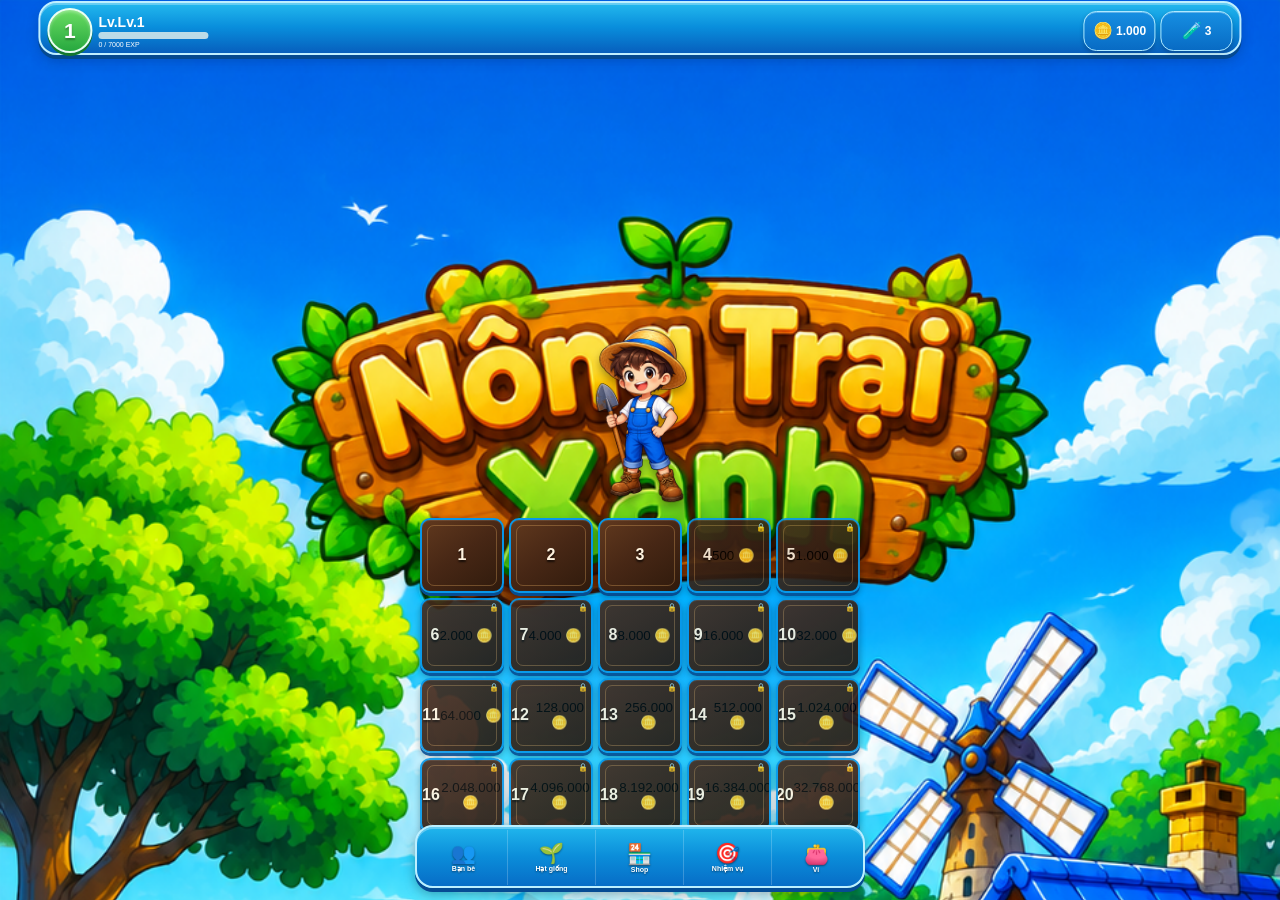
==== commit 2ce2b930: "Add shop and crop inventory interface" ====
--- a/index.html
+++ b/index.html
@@ -42,8 +42,6 @@
     <section class="top-hud">
 
 
-      <!-- LEVEL -->
-
       <div class="level-area">
 
         <div class="level-circle">
@@ -102,7 +100,7 @@
       </div>
 
 
-      <!-- PHÂN BÓN -->
+      <!-- PHÂN -->
 
       <div class="resource-box">
 
@@ -151,371 +149,200 @@
       <div class="farm-grid">
 
 
-        <!-- 1 -->
-
         <button
           class="plot unlocked"
           data-plot="1"
           type="button"
         >
-
-          <span class="plot-number">
-            1
-          </span>
-
-        </button>
-
-
-        <!-- 2 -->
+          <span class="plot-number">1</span>
+        </button>
+
 
         <button
           class="plot unlocked"
           data-plot="2"
           type="button"
         >
-
-          <span class="plot-number">
-            2
-          </span>
-
-        </button>
-
-
-        <!-- 3 -->
+          <span class="plot-number">2</span>
+        </button>
+
 
         <button
           class="plot unlocked"
           data-plot="3"
           type="button"
         >
-
-          <span class="plot-number">
-            3
-          </span>
-
-        </button>
-
-
-        <!-- 4 -->
+          <span class="plot-number">3</span>
+        </button>
+
 
         <button
           class="plot locked"
           data-plot="4"
           type="button"
         >
-
-          <span class="plot-number">
-            4
-          </span>
-
-          <span class="lock">
-            🔒
-          </span>
-
-        </button>
-
-
-        <!-- 5 -->
+          <span class="plot-number">4</span>
+          <span class="lock">🔒</span>
+        </button>
+
 
         <button
           class="plot locked"
           data-plot="5"
           type="button"
         >
-
-          <span class="plot-number">
-            5
-          </span>
-
-          <span class="lock">
-            🔒
-          </span>
-
-        </button>
-
-
-        <!-- 6 -->
+          <span class="plot-number">5</span>
+          <span class="lock">🔒</span>
+        </button>
+
 
         <button
           class="plot locked"
           data-plot="6"
           type="button"
         >
-
-          <span class="plot-number">
-            6
-          </span>
-
-          <span class="lock">
-            🔒
-          </span>
-
-        </button>
-
-
-        <!-- 7 -->
+          <span class="plot-number">6</span>
+          <span class="lock">🔒</span>
+        </button>
+
 
         <button
           class="plot locked"
           data-plot="7"
           type="button"
         >
-
-          <span class="plot-number">
-            7
-          </span>
-
-          <span class="lock">
-            🔒
-          </span>
-
-        </button>
-
-
-        <!-- 8 -->
+          <span class="plot-number">7</span>
+          <span class="lock">🔒</span>
+        </button>
+
 
         <button
           class="plot locked"
           data-plot="8"
           type="button"
         >
-
-          <span class="plot-number">
-            8
-          </span>
-
-          <span class="lock">
-            🔒
-          </span>
-
-        </button>
-
-
-        <!-- 9 -->
+          <span class="plot-number">8</span>
+          <span class="lock">🔒</span>
+        </button>
+
 
         <button
           class="plot locked"
           data-plot="9"
           type="button"
         >
-
-          <span class="plot-number">
-            9
-          </span>
-
-          <span class="lock">
-            🔒
-          </span>
-
-        </button>
-
-
-        <!-- 10 -->
+          <span class="plot-number">9</span>
+          <span class="lock">🔒</span>
+        </button>
+
 
         <button
           class="plot locked"
           data-plot="10"
           type="button"
         >
-
-          <span class="plot-number">
-            10
-          </span>
-
-          <span class="lock">
-            🔒
-          </span>
-
-        </button>
-
-
-        <!-- 11 -->
+          <span class="plot-number">10</span>
+          <span class="lock">🔒</span>
+        </button>
+
 
         <button
           class="plot locked"
           data-plot="11"
           type="button"
         >
-
-          <span class="plot-number">
-            11
-          </span>
-
-          <span class="lock">
-            🔒
-          </span>
-
-        </button>
-
-
-        <!-- 12 -->
+          <span class="plot-number">11</span>
+          <span class="lock">🔒</span>
+        </button>
+
 
         <button
           class="plot locked"
           data-plot="12"
           type="button"
         >
-
-          <span class="plot-number">
-            12
-          </span>
-
-          <span class="lock">
-            🔒
-          </span>
-
-        </button>
-
-
-        <!-- 13 -->
+          <span class="plot-number">12</span>
+          <span class="lock">🔒</span>
+        </button>
+
 
         <button
           class="plot locked"
           data-plot="13"
           type="button"
         >
-
-          <span class="plot-number">
-            13
-          </span>
-
-          <span class="lock">
-            🔒
-          </span>
-
-        </button>
-
-
-        <!-- 14 -->
+          <span class="plot-number">13</span>
+          <span class="lock">🔒</span>
+        </button>
+
 
         <button
           class="plot locked"
           data-plot="14"
           type="button"
         >
-
-          <span class="plot-number">
-            14
-          </span>
-
-          <span class="lock">
-            🔒
-          </span>
-
-        </button>
-
-
-        <!-- 15 -->
+          <span class="plot-number">14</span>
+          <span class="lock">🔒</span>
+        </button>
+
 
         <button
           class="plot locked"
           data-plot="15"
           type="button"
         >
-
-          <span class="plot-number">
-            15
-          </span>
-
-          <span class="lock">
-            🔒
-          </span>
-
-        </button>
-
-
-        <!-- 16 -->
+          <span class="plot-number">15</span>
+          <span class="lock">🔒</span>
+        </button>
+
 
         <button
           class="plot locked"
           data-plot="16"
           type="button"
         >
-
-          <span class="plot-number">
-            16
-          </span>
-
-          <span class="lock">
-            🔒
-          </span>
-
-        </button>
-
-
-        <!-- 17 -->
+          <span class="plot-number">16</span>
+          <span class="lock">🔒</span>
+        </button>
+
 
         <button
           class="plot locked"
           data-plot="17"
           type="button"
         >
-
-          <span class="plot-number">
-            17
-          </span>
-
-          <span class="lock">
-            🔒
-          </span>
-
-        </button>
-
-
-        <!-- 18 -->
+          <span class="plot-number">17</span>
+          <span class="lock">🔒</span>
+        </button>
+
 
         <button
           class="plot locked"
           data-plot="18"
           type="button"
         >
-
-          <span class="plot-number">
-            18
-          </span>
-
-          <span class="lock">
-            🔒
-          </span>
-
-        </button>
-
-
-        <!-- 19 -->
+          <span class="plot-number">18</span>
+          <span class="lock">🔒</span>
+        </button>
+
 
         <button
           class="plot locked"
           data-plot="19"
           type="button"
         >
-
-          <span class="plot-number">
-            19
-          </span>
-
-          <span class="lock">
-            🔒
-          </span>
-
-        </button>
-
-
-        <!-- 20 -->
+          <span class="plot-number">19</span>
+          <span class="lock">🔒</span>
+        </button>
+
 
         <button
           class="plot locked"
           data-plot="20"
           type="button"
         >
-
-          <span class="plot-number">
-            20
-          </span>
-
-          <span class="lock">
-            🔒
-          </span>
-
+          <span class="plot-number">20</span>
+          <span class="lock">🔒</span>
         </button>
 
 
@@ -664,19 +491,9 @@
           type="button"
           data-seed="wheat"
         >
-
-          <span>
-            🌾
-          </span>
-
-          <b>
-            Lúa mì
-          </b>
-
-          <small>
-            10 🪙 · Lv.1
-          </small>
-
+          <span>🌾</span>
+          <b>Lúa mì</b>
+          <small>10 🪙 · Lv.1</small>
         </button>
 
 
@@ -685,19 +502,9 @@
           type="button"
           data-seed="corn"
         >
-
-          <span>
-            🌽
-          </span>
-
-          <b>
-            Ngô
-          </b>
-
-          <small>
-            20 🪙 · Lv.3
-          </small>
-
+          <span>🌽</span>
+          <b>Ngô</b>
+          <small>20 🪙 · Lv.3</small>
         </button>
 
 
@@ -706,19 +513,9 @@
           type="button"
           data-seed="radish"
         >
-
-          <span>
-            🌱
-          </span>
-
-          <b>
-            Củ cải
-          </b>
-
-          <small>
-            35 🪙 · Lv.7
-          </small>
-
+          <span>🌱</span>
+          <b>Củ cải</b>
+          <small>35 🪙 · Lv.7</small>
         </button>
 
 
@@ -727,19 +524,9 @@
           type="button"
           data-seed="carrot"
         >
-
-          <span>
-            🥕
-          </span>
-
-          <b>
-            Cà rốt
-          </b>
-
-          <small>
-            50 🪙 · Lv.10
-          </small>
-
+          <span>🥕</span>
+          <b>Cà rốt</b>
+          <small>50 🪙 · Lv.10</small>
         </button>
 
 
@@ -748,19 +535,9 @@
           type="button"
           data-seed="beet"
         >
-
-          <span>
-            🫜
-          </span>
-
-          <b>
-            Củ dền
-          </b>
-
-          <small>
-            75 🪙 · Lv.13
-          </small>
-
+          <span>🫜</span>
+          <b>Củ dền</b>
+          <small>75 🪙 · Lv.13</small>
         </button>
 
 
@@ -769,19 +546,9 @@
           type="button"
           data-seed="eggplant"
         >
-
-          <span>
-            🍆
-          </span>
-
-          <b>
-            Cà tím
-          </b>
-
-          <small>
-            100 🪙 · Lv.15
-          </small>
-
+          <span>🍆</span>
+          <b>Cà tím</b>
+          <small>100 🪙 · Lv.15</small>
         </button>
 
 
@@ -790,19 +557,9 @@
           type="button"
           data-seed="chili"
         >
-
-          <span>
-            🌶️
-          </span>
-
-          <b>
-            Ớt
-          </b>
-
-          <small>
-            180 🪙 · Lv.17
-          </small>
-
+          <span>🌶️</span>
+          <b>Ớt</b>
+          <small>180 🪙 · Lv.17</small>
         </button>
 
 
@@ -811,19 +568,9 @@
           type="button"
           data-seed="green_onion"
         >
-
-          <span>
-            🌿
-          </span>
-
-          <b>
-            Hành lá
-          </b>
-
-          <small>
-            250 🪙 · Lv.20
-          </small>
-
+          <span>🌿</span>
+          <b>Hành lá</b>
+          <small>250 🪙 · Lv.20</small>
         </button>
 
 
@@ -832,19 +579,9 @@
           type="button"
           data-seed="cabbage"
         >
-
-          <span>
-            🥬
-          </span>
-
-          <b>
-            Bắp cải
-          </b>
-
-          <small>
-            500 🪙 · Lv.23
-          </small>
-
+          <span>🥬</span>
+          <b>Bắp cải</b>
+          <small>500 🪙 · Lv.23</small>
         </button>
 
 
@@ -853,19 +590,9 @@
           type="button"
           data-seed="pumpkin"
         >
-
-          <span>
-            🎃
-          </span>
-
-          <b>
-            Bí đỏ
-          </b>
-
-          <small>
-            1000 🪙 · Lv.25
-          </small>
-
+          <span>🎃</span>
+          <b>Bí đỏ</b>
+          <small>1000 🪙 · Lv.25</small>
         </button>
 
 
@@ -876,6 +603,61 @@
   </div>
 
 
+
+  <!-- =====================================
+       SHOP + KHO NÔNG SẢN
+  ====================================== -->
+
+  <div
+    id="shopPanel"
+    class="seed-panel"
+    aria-hidden="true"
+  >
+
+    <div class="seed-box shop-box">
+
+
+      <button
+        id="shopClose"
+        class="seed-close"
+        type="button"
+      >
+        ×
+      </button>
+
+
+      <h2>
+        🏪 Shop
+      </h2>
+
+
+      <p>
+        🎒 Kho nông sản của bạn
+      </p>
+
+
+      <div
+        id="shopTotalValue"
+        class="shop-total-value"
+      >
+        Tổng giá trị kho: 0 🪙
+      </div>
+
+
+      <div
+        id="shopList"
+        class="shop-list"
+      >
+        <!-- JavaScript tạo danh sách ở đây -->
+      </div>
+
+
+    </div>
+
+  </div>
+
+
+
   <script src="script.js"></script>
 
 </body>
--- a/style.css
+++ b/style.css
@@ -1,30 +1,41 @@
 /* =========================================================
    NÔNG TRẠI XANH
-   STYLE.CSS HOÀN CHỈNH
-   MOBILE FIRST
+   MOBILE FARM UI
+========================================================= */
+
+
+/* =========================================================
+   RESET
 ========================================================= */
 
 * {
-    box-sizing: border-box;
-    -webkit-tap-highlight-color: transparent;
-}
+  box-sizing: border-box;
+
+  margin: 0;
+  padding: 0;
+
+  -webkit-tap-highlight-color: transparent;
+}
+
 
 html,
 body {
-    margin: 0;
-    padding: 0;
-    width: 100%;
-    min-height: 100%;
-}
+  width: 100%;
+  height: 100%;
+
+  margin: 0;
+}
+
 
 body {
-    font-family:
-        Arial,
-        sans-serif;
-
-    background: #087fe0;
-
-    overflow-x: hidden;
+  overflow: hidden;
+
+  font-family:
+    Arial,
+    Helvetica,
+    sans-serif;
+
+  background: #087ddd;
 }
 
 
@@ -33,1341 +44,1275 @@
 ========================================================= */
 
 .game {
-    position: relative;
-
-    width: 100%;
-    min-height: 100dvh;
-
-    padding:
-        4px
-        0
-        20px;
-
-    background-image:
-        url("assets/background.png");
-
-    background-repeat: no-repeat;
-
-    background-size: cover;
-
-    background-position:
-        center top;
-
-    overflow: hidden;
-}
-
-
-/* =========================================================
-   HUD TRÊN CÙNG
-   NHỎ + NẰM CAO
+
+  position: relative;
+
+  width: 100%;
+  height: 100dvh;
+
+  overflow: hidden;
+
+  background-image:
+    url("assets/background.png");
+
+  background-repeat:
+    no-repeat;
+
+  background-size:
+    cover;
+
+  background-position:
+    center top;
+}
+
+
+/* =========================================================
+   HUD TRÊN
 ========================================================= */
 
 .top-hud {
 
-    position: relative;
-
-    z-index: 50;
+  position: absolute;
+
+  z-index: 50;
+
+  top: 1px;
+  left: 50%;
+
+  transform:
+    translateX(-50%);
+
+  width: 94%;
+
+  height: 54px;
+
+  padding:
+    5px 7px;
+
+  display: grid;
+
+  grid-template-columns:
+    minmax(0,1fr)
+    72px
+    72px;
+
+  align-items: center;
+
+  gap: 5px;
+
+  border:
+    2px solid
+    #bfefff;
+
+  border-radius: 18px;
+
+  background:
+    linear-gradient(
+      180deg,
+      #23b9ee 0%,
+      #098edc 48%,
+      #075fbd 100%
+    );
+
+  box-shadow:
+
+    0 4px 0
+      #044990,
+
+    0 6px 12px
+      rgba(
+        0,
+        40,
+        100,
+        .30
+      ),
+
+    inset 0 2px 0
+      rgba(
+        255,
+        255,
+        255,
+        .30
+      );
+}
+
+
+/* =========================================================
+   LEVEL
+========================================================= */
+
+.level-area {
+
+  min-width: 0;
+
+  display: flex;
+
+  align-items: center;
+
+  gap: 6px;
+}
+
+
+.level-circle {
+
+  width: 45px;
+  height: 45px;
+
+  flex:
+    0 0 45px;
+
+  display: flex;
+
+  align-items: center;
+
+  justify-content: center;
+
+  border:
+    2px solid
+    #eafff1;
+
+  border-radius: 50%;
+
+  background:
+    linear-gradient(
+      180deg,
+      #6add62,
+      #27a83f
+    );
+
+  box-shadow:
+
+    0 3px 0
+      #14772d,
+
+    inset 0 2px 3px
+      rgba(
+        255,
+        255,
+        255,
+        .30
+      );
+}
+
+
+.level-circle span {
+
+  color: white;
+
+  font-size: 21px;
+
+  font-weight: 900;
+
+  text-shadow:
+    0 2px 2px
+    rgba(
+      0,
+      0,
+      0,
+      .3
+    );
+}
+
+
+.level-info {
+
+  min-width: 0;
+
+  flex: 1;
+}
+
+
+.level-title {
+
+  margin-bottom: 2px;
+
+  color: white;
+
+  font-size: 14px;
+
+  font-weight: 900;
+
+  white-space: nowrap;
+}
+
+
+.exp-bar {
+
+  width: 100%;
+
+  max-width: 110px;
+
+  height: 7px;
+
+  overflow: hidden;
+
+  border-radius: 10px;
+
+  background:
+    rgba(
+      220,
+      235,
+      235,
+      .85
+    );
+}
+
+
+.exp-fill {
+
+  width: 0%;
+
+  height: 100%;
+
+  border-radius: inherit;
+
+  background:
+    linear-gradient(
+      90deg,
+      #6ae75c,
+      #b8f46a
+    );
+}
+
+
+.exp-text {
+
+  margin-top: 2px;
+
+  color: white;
+
+  font-size: 7px;
+
+  white-space: nowrap;
+}
+
+
+/* =========================================================
+   COIN + PHÂN
+========================================================= */
+
+.resource-box {
+
+  width: 72px;
+
+  height: 40px;
+
+  display: flex;
+
+  align-items: center;
+
+  justify-content: center;
+
+  gap: 3px;
+
+  border:
+    1px solid
+    #afeaff;
+
+  border-radius: 13px;
+
+  background:
+    linear-gradient(
+      180deg,
+      #168fe2,
+      #086bc4
+    );
+
+  color: white;
+
+  box-shadow:
+
+    inset 0 1px 0
+      rgba(
+        255,
+        255,
+        255,
+        .30
+      ),
+
+    0 2px 4px
+      rgba(
+        0,
+        0,
+        0,
+        .22
+      );
+}
+
+
+.resource-icon {
+
+  font-size: 16px;
+
+}
+
+
+.resource-number {
+
+  font-size: 12px;
+
+  font-weight: 900;
+}
+
+
+/* =========================================================
+   NHÂN VẬT
+   HẠ THẤP HƠN
+========================================================= */
+
+.hero-area {
+
+  position: absolute;
+
+  z-index: 8;
+
+  left: 0;
+
+  top: 31%;
+
+  width: 100%;
+
+  height: 25%;
+
+  display: flex;
+
+  align-items: flex-end;
+
+  justify-content: center;
+
+  pointer-events: none;
+}
+
+
+.hero {
+
+  width: 118px;
+
+  max-width: 25vw;
+
+  max-height: 230px;
+
+  height: auto;
+
+  object-fit: contain;
+
+  object-position: bottom;
+
+  filter:
+
+    drop-shadow(
+      0 5px 4px
+      rgba(
+        0,
+        0,
+        0,
+        .32
+      )
+    );
+}
+
+
+/* =========================================================
+   KHU 20 Ô ĐẤT
+   XUỐNG DƯỚI HÀNG RÀO
+========================================================= */
+
+.farm-area {
+
+  position: absolute;
+
+  z-index: 20;
+
+  left: 50%;
+
+  top: 57.5%;
+
+  transform:
+    translateX(-50%);
+
+  width: 70%;
+
+  max-width: 440px;
+}
+
+
+.farm-grid {
+
+  width: 100%;
+
+  display: grid;
+
+  grid-template-columns:
+    repeat(5,1fr);
+
+  gap: 5px;
+}
+
+
+/* =========================================================
+   Ô ĐẤT
+========================================================= */
+
+.plot {
+
+  position: relative;
+
+  width: 100%;
+
+  aspect-ratio:
+    1.12 / 1;
+
+  padding: 0;
+
+  border:
+    2px solid
+    #0797e9;
+
+  border-radius: 10px;
+
+  background:
+    linear-gradient(
+      145deg,
+      #61391e 0%,
+      #472715 48%,
+      #2f1a0c 100%
+    );
+
+  box-shadow:
+
+    0 3px 0
+      #064d91,
+
+    0 4px 6px
+      rgba(
+        0,
+        0,
+        0,
+        .30
+      ),
+
+    inset 0 1px 0
+      rgba(
+        255,
+        255,
+        255,
+        .10
+      );
+
+  display: flex;
+
+  align-items: center;
+
+  justify-content: center;
+
+  overflow: hidden;
+
+  cursor: pointer;
+}
+
+
+/* Viền đất bên trong */
+
+.plot::after {
+
+  content: "";
+
+  position: absolute;
+
+  inset: 5px;
+
+  border:
+    1px solid
+    rgba(
+      220,
+      165,
+      95,
+      .35
+    );
+
+  border-radius: 7px;
+
+  pointer-events: none;
+}
+
+
+/* SỐ */
+
+.plot-number {
+
+  position: relative;
+
+  z-index: 5;
+
+  color:
+    #fff3df;
+
+  font-size: 16px;
+
+  font-weight: 900;
+
+  text-shadow:
+
+    0 2px 2px
+      rgba(
+        0,
+        0,
+        0,
+        .70
+      );
+}
+
+
+/* KHÓA */
+
+.lock {
+
+  position: absolute;
+
+  z-index: 8;
+
+  top: 3px;
+
+  right: 3px;
+
+  font-size: 8px;
+}
+
+
+/* Ô KHÓA */
+
+.plot.locked {
+
+  opacity: .90;
+
+  background:
+    linear-gradient(
+      145deg,
+      #452a1c,
+      #24170e
+    );
+
+}
+
+
+/* =========================================================
+   CÂY
+========================================================= */
+
+.plant {
+
+  position: relative;
+
+  z-index: 10;
+
+  width: 100%;
+
+  height: 100%;
+
+  display: flex;
+
+  flex-direction: column;
+
+  align-items: center;
+
+  justify-content: center;
+
+  gap: 1px;
+}
+
+
+.plant-icon {
+
+  font-size: 19px;
+
+  line-height: 1;
+
+  filter:
+    drop-shadow(
+      0 2px 2px
+      rgba(
+        0,
+        0,
+        0,
+        .40
+      )
+    );
+}
+
+
+.plant-name {
+
+  max-width: 90%;
+
+  color: white;
+
+  font-size: 5px;
+
+  font-weight: 900;
+
+  white-space: nowrap;
+
+  overflow: hidden;
+
+  text-overflow: ellipsis;
+
+  text-shadow:
+    0 1px 2px #000;
+}
+
+
+.plant-timer {
+
+  padding:
+    1px 3px;
+
+  border-radius: 5px;
+
+  background:
+    rgba(
+      0,
+      0,
+      0,
+      .60
+    );
+
+  color: white;
+
+  font-size: 5px;
+
+  font-weight: 900;
+}
+
+
+.plant-progress {
+
+  width: 72%;
+
+  height: 2px;
+
+  overflow: hidden;
+
+  border-radius: 5px;
+
+  background:
+    rgba(
+      0,
+      0,
+      0,
+      .45
+    );
+}
+
+
+.plant-progress-fill {
+
+  width: 0%;
+
+  height: 100%;
+
+  background:
+    #70e75a;
+}
+
+
+/* =========================================================
+   PHÂN BÓN
+========================================================= */
+
+.fertilizer-button {
+
+  position: absolute;
+
+  z-index: 25;
+
+  left: 50%;
+
+  bottom: 2px;
+
+  transform:
+    translateX(-50%);
+
+  width: 88%;
+
+  min-height: 14px;
+
+  padding: 1px;
+
+  border:
+    1px solid white;
+
+  border-radius: 5px;
+
+  background:
+    linear-gradient(
+      180deg,
+      #63db69,
+      #248e39
+    );
+
+  color: white;
+
+  font-size: 5px;
+
+  font-weight: 900;
+}
+
+
+/* =========================================================
+   CÂY CHÍN
+========================================================= */
+
+.plot.ready {
+
+  animation:
+    readyPulse
+    1.2s infinite;
+}
+
+
+@keyframes readyPulse {
+
+  0% {
+    transform:
+      scale(1);
+  }
+
+  50% {
+    transform:
+      scale(1.025);
+  }
+
+  100% {
+    transform:
+      scale(1);
+  }
+
+}
+
+
+/* =========================================================
+   MENU DƯỚI
+   NẰM CUỐI BACKGROUND
+========================================================= */
+
+.bottom-menu {
+
+  position: absolute;
+
+  z-index: 60;
+
+  left: 50%;
+
+  bottom: 12px;
+
+  transform:
+    translateX(-50%);
+
+  width: 94%;
+
+  max-width: 450px;
+
+  height: 63px;
+
+  padding: 3px;
+
+  display: grid;
+
+  grid-template-columns:
+    repeat(5,1fr);
+
+  border:
+    2px solid
+    #bcefff;
+
+  border-radius: 18px;
+
+  overflow: hidden;
+
+  background:
+    linear-gradient(
+      180deg,
+      #20b6ed,
+      #0b8dd9 50%,
+      #076dc7
+    );
+
+  box-shadow:
+
+    0 4px 0
+      #064c94,
+
+    0 6px 12px
+      rgba(
+        0,
+        0,
+        0,
+        .30
+      ),
+
+    inset 0 2px 0
+      rgba(
+        255,
+        255,
+        255,
+        .30
+      );
+}
+
+
+/* MENU ITEM */
+
+.menu-item {
+
+  min-width: 0;
+
+  min-height: 55px;
+
+  padding:
+    2px 1px;
+
+  border: 0;
+
+  border-right:
+    1px solid
+    rgba(
+      255,
+      255,
+      255,
+      .20
+    );
+
+  background: transparent;
+
+  display: flex;
+
+  flex-direction: column;
+
+  align-items: center;
+
+  justify-content: center;
+
+  gap: 1px;
+
+  color: white;
+
+  font-size: 7px;
+
+  font-weight: 900;
+
+  text-shadow:
+    0 1px 2px
+    rgba(
+      0,
+      0,
+      0,
+      .45
+    );
+}
+
+
+.menu-item:last-child {
+
+  border-right: 0;
+
+}
+
+
+.menu-icon {
+
+  font-size: 20px;
+
+  line-height: 22px;
+}
+
+
+.menu-item:active {
+
+  background:
+    rgba(
+      255,
+      255,
+      255,
+      .15
+    );
+
+  transform:
+    scale(.95);
+
+}
+
+
+/* =========================================================
+   BẢNG CHỌN HẠT
+========================================================= */
+
+.seed-panel {
+
+  position: fixed;
+
+  inset: 0;
+
+  z-index: 200;
+
+  display: none;
+
+  align-items: center;
+
+  justify-content: center;
+
+  padding: 15px;
+
+  background:
+    rgba(
+      0,
+      37,
+      82,
+      .70
+    );
+
+  backdrop-filter:
+    blur(3px);
+}
+
+
+.seed-panel.show {
+
+  display: flex;
+
+}
+
+
+.seed-box {
+
+  position: relative;
+
+  width: 94%;
+
+  max-width: 420px;
+
+  max-height: 82vh;
+
+  overflow-y: auto;
+
+  padding:
+    15px 10px 12px;
+
+  border:
+    2px solid
+    #aeeaff;
+
+  border-radius: 20px;
+
+  background:
+    linear-gradient(
+      180deg,
+      #159fe4,
+      #076ac6
+    );
+
+  box-shadow:
+    0 8px 25px
+    rgba(
+      0,
+      0,
+      0,
+      .45
+    );
+}
+
+
+.seed-box h2 {
+
+  margin-bottom: 3px;
+
+  color: white;
+
+  text-align: center;
+
+  font-size: 19px;
+}
+
+
+.seed-box p {
+
+  margin-bottom: 9px;
+
+  color: #e7faff;
+
+  text-align: center;
+
+  font-size: 11px;
+}
+
+
+.seed-close {
+
+  position: absolute;
+
+  top: 7px;
+
+  right: 8px;
+
+  width: 30px;
+
+  height: 30px;
+
+  border: 0;
+
+  border-radius: 50%;
+
+  background:
+    #075cae;
+
+  color: white;
+
+  font-size: 22px;
+}
+
+
+.seed-list {
+
+  display: grid;
+
+  grid-template-columns:
+    repeat(2,1fr);
+
+  gap: 6px;
+}
+
+
+.seed-item {
+
+  min-height: 76px;
+
+  padding: 4px;
+
+  border:
+    1px solid
+    #aeeaff;
+
+  border-radius: 11px;
+
+  background:
+    rgba(
+      255,
+      255,
+      255,
+      .13
+    );
+
+  color: white;
+
+  display: flex;
+
+  flex-direction: column;
+
+  align-items: center;
+
+  justify-content: center;
+
+  gap: 1px;
+}
+
+
+.seed-item > span {
+
+  font-size: 26px;
+
+  line-height: 27px;
+}
+
+
+.seed-item b {
+
+  font-size: 11px;
+}
+
+
+.seed-item small {
+
+  font-size: 8px;
+}
+
+
+/* =========================================================
+   MÀN HÌNH ĐIỆN THOẠI
+========================================================= */
+
+@media (max-width: 500px) {
+
+  .top-hud {
 
     width: 94%;
 
-    height: 62px;
-
-    min-height: 70px;
-
-    margin:
-        -5px auto 0;
-
-    padding:
-        5px 7px;
-
-    display: grid;
+    height: 54px;
 
     grid-template-columns:
-        minmax(0, 1fr)
-        70px
-        70px;
-
-    align-items: center;
-
-    gap: 5px;
-
-    border:
-        3px solid
-        #c9f4ff;
-
-    border-radius: 20px;
-
-    background:
-        linear-gradient(
-            180deg,
-            #20b8ed 0%,
-            #1095df 48%,
-            #0871c9 100%
-        );
-
-    box-shadow:
-
-        0 4px 0
-            #0759a8,
-
-        0 6px 12px
-            rgba(
-                0,
-                0,
-                0,
-                .28
-            ),
-
-        inset 0 2px 0
-            rgba(
-                255,
-                255,
-                255,
-                .35
-            );
-}
-
-
-/* =========================================================
-   LEVEL
-========================================================= */
-
-.level-area {
-
-    min-width: 0;
-
-    display: flex;
-
-    align-items: center;
-
-    gap: 6px;
-}
-
-
-.level-circle {
-
-    width: 48px;
-
-    height: 48px;
-
-    flex:
-        0 0 48px;
-
-    display: flex;
-
-    align-items: center;
-
-    justify-content: center;
-
-    border:
-        3px solid
-        #eaffee;
-
-    border-radius: 50%;
-
-    background:
-        linear-gradient(
-            180deg,
-            #69db61,
-            #27a93f
-        );
-
-    box-shadow:
-
-        0 3px 0
-            #147b31,
-
-        0 3px 7px
-            rgba(
-                0,
-                0,
-                0,
-                .3
-            ),
-
-        inset 0 2px 4px
-            rgba(
-                255,
-                255,
-                255,
-                .3
-            );
-}
-
-
-.level-circle span {
-
-    color: white;
-
-    font-size: 20px;
-
-    font-weight: 900;
-
-    text-shadow:
-        0 2px 2px
-        rgba(
-            0,
-            0,
-            0,
-            .35
-        );
-}
-
-
-.level-info {
-
-    min-width: 0;
-
-    flex: 1;
-}
-
-
-.level-title {
-
-    margin:
-        0 0 3px;
-
-    color: white;
-
-    font-size: 16px;
-
-    font-weight: 900;
-
-    white-space: nowrap;
-
-    text-shadow:
-        0 2px 2px
-        rgba(
-            0,
-            0,
-            0,
-            .35
-        );
-}
-
-
-.exp-bar {
-
-    width: 100%;
-
-    max-width: 105px;
-
-    height: 8px;
-
-    overflow: hidden;
-
-    border:
-        1px solid
-        #0867ad;
-
-    border-radius: 10px;
-
-    background:
-        #d8e4df;
-}
-
-
-.exp-fill,
-#expFill {
-
-    width: 0%;
-
-    height: 100%;
-
-    border-radius: 10px;
-
-    background:
-        linear-gradient(
-            90deg,
-            #65e66b,
-            #a9f56d
-        );
-}
-
-
-.exp-text {
-
-    margin-top: 2px;
-
-    color: white;
-
-    font-size: 8px;
-
-    white-space: nowrap;
-}
-
-
-/* =========================================================
-   COIN + PHÂN
-========================================================= */
-
-.resource-box {
-
-    width: 70px;
-
-    min-width: 70px;
-
-    height: 40px;
-
-    padding: 3px;
-
-    display: flex;
-
-    align-items: center;
-
-    justify-content: center;
-
-    gap: 3px;
-
-    border:
-        1px solid
-        #aeeaff;
-
-    border-radius: 14px;
-
-    background:
-        linear-gradient(
-            180deg,
-            #168fe0,
-            #0870c8
-        );
-
-    color: white;
+      minmax(0,1fr)
+      68px
+      68px;
+  }
+
+
+  .level-circle {
+
+    width: 42px;
+
+    height: 42px;
+
+    flex-basis: 42px;
+  }
+
+
+  .level-circle span {
+
+    font-size: 19px;
+
+  }
+
+
+  .level-title {
 
     font-size: 13px;
 
-    font-weight: 900;
-
-    box-shadow:
-
-        inset 0 1px 0
-            rgba(
-                255,
-                255,
-                255,
-                .35
-            ),
-
-        0 2px 4px
-            rgba(
-                0,
-                0,
-                0,
-                .2
-            );
-}
-
-
-.resource-icon {
-    font-size: 17px;
-}
-
-
-.resource-number {
-    font-size: 13px;
-
-    font-weight: 900;
-
-    color: white;
-}
-
-
-/* =========================================================
-   NHÂN VẬT
-========================================================= */
-
-.hero-area {
-
-    position: relative;
-
-    z-index: 5;
-
-    width: 100%;
-
-    height: 270px;
-
-    margin-top: 1px;
-
-    display: flex;
-
-    align-items: flex-end;
-
-    justify-content: center;
-
-    pointer-events: none;
-}
-
-
-.hero {
-
-    width: 118px;
-
-    max-width: 28vw;
-
-    max-height: 260px;
-
-    height: auto;
-
-    object-fit: contain;
-
-    object-position: bottom;
-
-    position: relative;
-
-    bottom: 2px;
-
-    z-index: 8;
-
-    filter:
-        drop-shadow(
-            0 5px 4px
-            rgba(
-                0,
-                0,
-                0,
-                .30
-            )
-        );
-}
-
-
-/* =========================================================
-   20 Ô ĐẤT
-   NHỎ + KHÔNG CHE NHÀ/HÀNG RÀO
-========================================================= */
-
-.farm-area {
-
-    position: relative;
-
-    z-index: 20;
-
-    width: 68%;
-
-    max-width: 430px;
-
-    margin:
-        90px auto 0;
-}
-
-
-/* =========================================================
-   GRID 5 × 4
-========================================================= */
-
-.farm-grid {
-
-    width: 100%;
-
-    display: grid;
-
-    grid-template-columns:
-        repeat(5, 1fr);
-
-    gap: 5px;
-}
-
-
-/* =========================================================
-   Ô ĐẤT
-========================================================= */
-
-.plot {
-
-    position: relative;
-
-    width: 100%;
-
-    min-width: 0;
-
-    aspect-ratio:
-        1 / .88;
-
-    padding: 0;
-
-    display: flex;
-
-    align-items: center;
-
-    justify-content: center;
-
-    overflow: hidden;
-
-    border:
-        3px solid
-        #0798e8;
-
-    border-radius: 11px;
-
-    background:
-        linear-gradient(
-            145deg,
-            #633a1d 0%,
-            #482714 55%,
-            #321b10 100%
-        );
-
-    box-shadow:
-
-        0 3px 0
-            #064d91,
-
-        0 5px 7px
-            rgba(
-                0,
-                0,
-                0,
-                .28
-            ),
-
-        inset 0 2px 0
-            rgba(
-                255,
-                255,
-                255,
-                .10
-            ),
-
-        inset 0 -3px 0
-            rgba(
-                0,
-                0,
-                0,
-                .25
-            );
-
-    cursor: pointer;
-}
-
-
-/* =========================================================
-   VIỀN TRONG Ô
-========================================================= */
-
-.plot::after {
-
-    content: "";
-
-    position: absolute;
-
-    inset: 6px;
-
-    z-index: 1;
-
-    border:
-        1px solid
-        rgba(
-            222,
-            164,
-            91,
-            .45
-        );
-
-    border-radius: 7px;
-
-    pointer-events: none;
-}
-
-
-/* =========================================================
-   SỐ Ô
-========================================================= */
-
-.plot-number {
-
-    position: relative;
-
-    z-index: 5;
-
-    color:
-        #fff4df;
-
-    font-size: 17px;
-
-    font-weight: 900;
-
-    text-shadow:
-
-        0 2px 2px
-            #281308,
-
-        0 0 3px
-            rgba(
-                0,
-                0,
-                0,
-                .4
-            );
-}
-
-
-/* =========================================================
-   Ô KHÓA
-========================================================= */
-
-.plot.locked {
-
-    background:
-        linear-gradient(
-            145deg,
-            #43291c,
-            #241810
-        );
-
-    border-color:
-        #087fd2;
-}
-
-
-.plot.locked .plot-number {
-
-    color:
-        #aaa49d;
-}
-
-
-.lock {
-
-    position: absolute;
-
-    z-index: 10;
-
-    top: 3px;
-
-    right: 4px;
-
-    font-size: 9px;
-}
-
-
-/* =========================================================
-   CÂY
-========================================================= */
-
-.plant {
-
-    position: relative;
-
-    z-index: 6;
-
-    width: 100%;
-
-    height: 100%;
-
-    display: flex;
-
-    flex-direction: column;
-
-    align-items: center;
-
-    justify-content: center;
-
-    gap: 1px;
-}
-
-
-.plant-icon {
+  }
+
+
+  .resource-box {
+
+    width: 68px;
+
+    min-width: 68px;
+
+    height: 38px;
+
+  }
+
+
+  .resource-icon {
+
+    font-size: 14px;
+
+  }
+
+
+  .resource-number {
+
+    font-size: 11px;
+
+  }
+
+
+  .hero-area {
+
+    top: 32%;
+
+    height: 25%;
+
+  }
+
+
+  .hero {
+
+    width: 112px;
+
+  }
+
+
+  .farm-area {
+
+    top: 58%;
+
+    width: 70%;
+
+  }
+
+
+  .farm-grid {
+
+    gap: 4px;
+
+  }
+
+
+  .plot {
+
+    border-radius: 9px;
+
+  }
+
+
+  .plot-number {
+
+    font-size: 15px;
+
+  }
+
+
+  .bottom-menu {
+
+    width: 76%;
+
+    height: 60px;
+
+    bottom: 10px;
+
+  }
+
+
+  .menu-item {
+
+    min-height: 53px;
+
+    font-size: 6px;
+
+  }
+
+
+  .menu-icon {
 
     font-size: 19px;
 
-    line-height: 1;
-
-    filter:
-        drop-shadow(
-            0 2px 2px
-            rgba(
-                0,
-                0,
-                0,
-                .4
-            )
-        );
-}
-
-
-.plant-name {
-
-    max-width: 95%;
-
-    color: white;
-
-    font-size: 5px;
-
-    font-weight: 900;
-
-    white-space: nowrap;
-
-    overflow: hidden;
-
-    text-overflow: ellipsis;
-
-    text-shadow:
-        0 1px 2px
-        rgba(
-            0,
-            0,
-            0,
-            .8
-        );
-}
-
-
-.plant-timer {
-
-    padding:
-        1px 3px;
-
-    border-radius: 5px;
-
-    background:
-        rgba(
-            0,
-            0,
-            0,
-            .62
-        );
-
-    color: white;
-
-    font-size: 5px;
-
-    font-weight: 900;
-}
-
-
-.plant-progress {
-
-    width: 72%;
-
-    height: 2px;
-
-    overflow: hidden;
-
-    border-radius: 5px;
-
-    background:
-        rgba(
-            0,
-            0,
-            0,
-            .45
-        );
-}
-
-
-.plant-progress-fill {
-
-    width: 0%;
-
-    height: 100%;
-
-    border-radius: 5px;
-
-    background:
-        linear-gradient(
-            90deg,
-            #57cf5b,
-            #b4ef68
-        );
-}
-
-
-/* =========================================================
-   PHÂN BÓN
-========================================================= */
-
-.fertilizer-button {
-
-    position: absolute;
-
-    z-index: 20;
-
-    left: 50%;
-
-    bottom: 3px;
-
-    transform:
-        translateX(-50%);
-
-    width: 84%;
-
-    min-height: 14px;
-
-    padding:
-        1px 2px;
-
-    border:
-        1px solid white;
-
-    border-radius: 5px;
-
-    background:
-        linear-gradient(
-            180deg,
-            #65db69,
-            #28963a
-        );
-
-    color: white;
-
-    font-size: 5px;
-
-    font-weight: 900;
-}
-
-
-/* =========================================================
-   Ô CHÍN
-========================================================= */
-
-.plot.ready {
-
-    animation:
-        readyPulse 1.2s infinite;
-}
-
-
-@keyframes readyPulse {
-
-    0% {
-        transform:
-            scale(1);
-    }
-
-    50% {
-        transform:
-            scale(1.025);
-    }
-
-    100% {
-        transform:
-            scale(1);
-    }
-}
-
-
-/* =========================================================
-   MENU DƯỚI 20 Ô
-========================================================= */
-
-.bottom-menu {
-
-    position: relative;
-
-    z-index: 60;
-
-    width: 76%;
-
-    max-width: 430px;
-
-    height: 65px;
-
-    margin:
-        30px auto 24px;
-
-    padding: 3px;
-
-    display: grid;
-
-    grid-template-columns:
-        repeat(5, 1fr);
-
-    overflow: hidden;
-
-    border:
-        3px solid
-        #b9efff;
-
-    border-radius: 18px;
-
-    background:
-        linear-gradient(
-            180deg,
-            #20b4ed 0%,
-            #0d91dc 48%,
-            #0875cf 100%
-        );
-
-    box-shadow:
-
-        0 4px 0
-            #075aa5,
-
-        0 7px 12px
-            rgba(
-                0,
-                0,
-                0,
-                .28
-            ),
-
-        inset 0 2px 0
-            rgba(
-                255,
-                255,
-                255,
-                .3
-            );
-}
-
-
-/* =========================================================
-   NÚT MENU
-========================================================= */
-
-.menu-item {
-
-    min-width: 0;
-
-    min-height: 58px;
-
-    padding:
-        2px 1px;
-
-    display: flex;
-
-    flex-direction: column;
-
-    align-items: center;
-
-    justify-content: center;
-
-    gap: 0;
-
-    border: 0;
-
-    border-right:
-        1px solid
-        rgba(
-            255,
-            255,
-            255,
-            .18
-        );
-
-    background:
-        transparent;
-
-    color: white;
-
-    font-size: 7px;
-
-    font-weight: 900;
-
-    text-align: center;
-
-    text-shadow:
-        0 1px 2px
-        rgba(
-            0,
-            0,
-            0,
-            .45
-        );
-}
-
-
-.menu-item:last-child {
-    border-right: none;
-}
-
-
-.menu-icon {
-
-    font-size: 21px;
-
-    line-height: 23px;
-}
-
-
-.menu-item:active {
-
-    background:
-        rgba(
-            255,
-            255,
-            255,
-            .15
-        );
-
-    transform:
-        scale(.96);
-}
-
-
-/* =========================================================
-   BẢNG HẠT
-========================================================= */
-
-.seed-panel {
-
-    position: fixed;
-
-    inset: 0;
-
-    z-index: 200;
-
-    display: none;
-
-    align-items: center;
-
-    justify-content: center;
-
-    padding: 20px;
-
-    background:
-        rgba(
-            0,
-            35,
-            70,
-            .65
-        );
-}
-
-
-.seed-panel.show {
-    display: flex;
-}
-
-
-.seed-box {
-
-    position: relative;
-
-    width: 94%;
-
-    max-width: 420px;
-
-    max-height: 80vh;
-
-    overflow-y: auto;
-
-    padding: 18px;
-
-    border:
-        3px solid
-        #bceeff;
-
-    border-radius: 22px;
-
-    background:
-        linear-gradient(
-            180deg,
-            #21afe9,
-            #0876cf
-        );
-
-    box-shadow:
-        0 8px 25px
-        rgba(
-            0,
-            0,
-            0,
-            .45
-        );
-}
-
-
-.seed-box h2 {
-
-    margin:
-        0 0 4px;
-
-    color: white;
-
-    text-align: center;
-}
-
-
-.seed-box p {
-
-    margin:
-        0 0 12px;
-
-    color: white;
-
-    text-align: center;
-
-    font-size: 12px;
-}
-
-
-.seed-close {
-
-    position: absolute;
-
-    top: 8px;
-
-    right: 10px;
-
-    width: 30px;
-
-    height: 30px;
-
-    border: 0;
-
-    border-radius: 50%;
-
-    background:
-        #075fae;
-
-    color: white;
-
-    font-size: 16px;
-}
-
-
-.seed-list {
-
-    display: grid;
-
-    grid-template-columns:
-        repeat(2, 1fr);
-
-    gap: 8px;
-}
-
-
-.seed-item {
-
-    min-height: 75px;
-
-    border:
-        1px solid
-        #aeeaff;
-
-    border-radius: 12px;
-
-    background:
-        rgba(
-            255,
-            255,
-            255,
-            .14
-        );
-
-    color: white;
-
-    display: flex;
-
-    flex-direction: column;
-
-    align-items: center;
-
-    justify-content: center;
-
-    gap: 2px;
-}
-
-
-.seed-item b {
-    font-size: 12px;
-}
-
-
-.seed-item small {
-    font-size: 9px;
-}
-
-
-.seed-item:active {
-    transform:
-        scale(.95);
-}
-
-
-/* =========================================================
-   ĐIỆN THOẠI NHỎ
-========================================================= */
-
-@media (max-width: 380px) {
-
-    .game {
-        padding-top: 3px;
-    }
-
-
-    .top-hud {
-
-        width: 94%;
-
-        height: 76px;
-
-        min-height: 76px;
-
-        margin-top: 2px;
-
-        grid-template-columns:
-            minmax(0, 1fr)
-            64px
-            64px;
-
-        gap: 4px;
-    }
-
-
-    .level-circle {
-
-        width: 42px;
-
-        height: 42px;
-
-        flex-basis: 42px;
-    }
-
-
-    .level-circle span {
-        font-size: 18px;
-    }
-
-
-    .level-title {
-        font-size: 13px;
-    }
-
-
-    .exp-bar {
-        max-width: 95px;
-        height: 7px;
-    }
-
-
-    .exp-text {
-        font-size: 7px;
-    }
-
-
-    .resource-box {
-
-        width: 64px;
-
-        min-width: 64px;
-
-        height: 36px;
-
-        border-radius: 12px;
-    }
-
-
-    .resource-icon {
-        font-size: 14px;
-    }
-
-
-    .resource-number {
-        font-size: 10px;
-    }
-
-
-    .hero-area {
-        height: 250px;
-    }
-
-
-    .hero {
-        width: 110px;
-    }
-
-
-    .farm-area {
-
-        width: 72%;
-
-        margin-top: 45px;
-    }
-
-
-    .farm-grid {
-        gap: 4px;
-    }
-
-
-    .plot {
-        border-width: 2px;
-        border-radius: 9px;
-    }
-
-
-    .plot-number {
-        font-size: 15px;
-    }
-
-
-    .lock {
-        top: 2px;
-        right: 3px;
-        font-size: 8px;
-    }
-
-
-    .bottom-menu {
-
-        width: 72%;
-
-        height: 60px;
-
-        margin:
-            16px auto 23px;
-
-        border-radius: 17px;
-    }
-
-
-    .menu-item {
-
-        min-height: 54px;
-
-        font-size: 6px;
-    }
-
-
-    .menu-icon {
-        font-size: 18px;
-        line-height: 20px;
-    }
-
-
-    .plant-icon {
-        font-size: 17px;
-    }
-}
-
-
-/* =========================================================
-   MÀN HÌNH 600PX+
-========================================================= */
-
-@media (min-width: 600px) {
-
-    .farm-area {
-        width: 68%;
-    }
-
-
-    .bottom-menu {
-        width: 76%;
-    }
-}
-
-
-/* =========================================================
-   MÀN HÌNH THẤP
-   GIẢM CHIỀU CAO ĐỂ KHÔNG BỊ TRÀN
-========================================================= */
-
-@media (max-height: 750px) {
-
-    .hero-area {
-        height: 225px;
-    }
-
-
-    .farm-area {
-        margin-top: 35px;
-    }
-
-
-    .bottom-menu {
-        margin-top: 15px;
-    }
-}
+  }
+
+}
+
+
+/* =========================================================
+   ĐIỆN THOẠI THẤP
+========================================================= */
+
+@media (max-height: 720px) {
+
+  .top-hud {
+
+    height: 54px;
+
+  }
+
+
+  .hero-area {
+
+    top: 30%;
+
+    height: 23%;
+
+  }
+
+
+  .farm-area {
+
+    top: 55%;
+
+  }
+
+
+  .bottom-menu {
+
+    height: 57px;
+
+    bottom: 7px;
+
+  }
+
+}
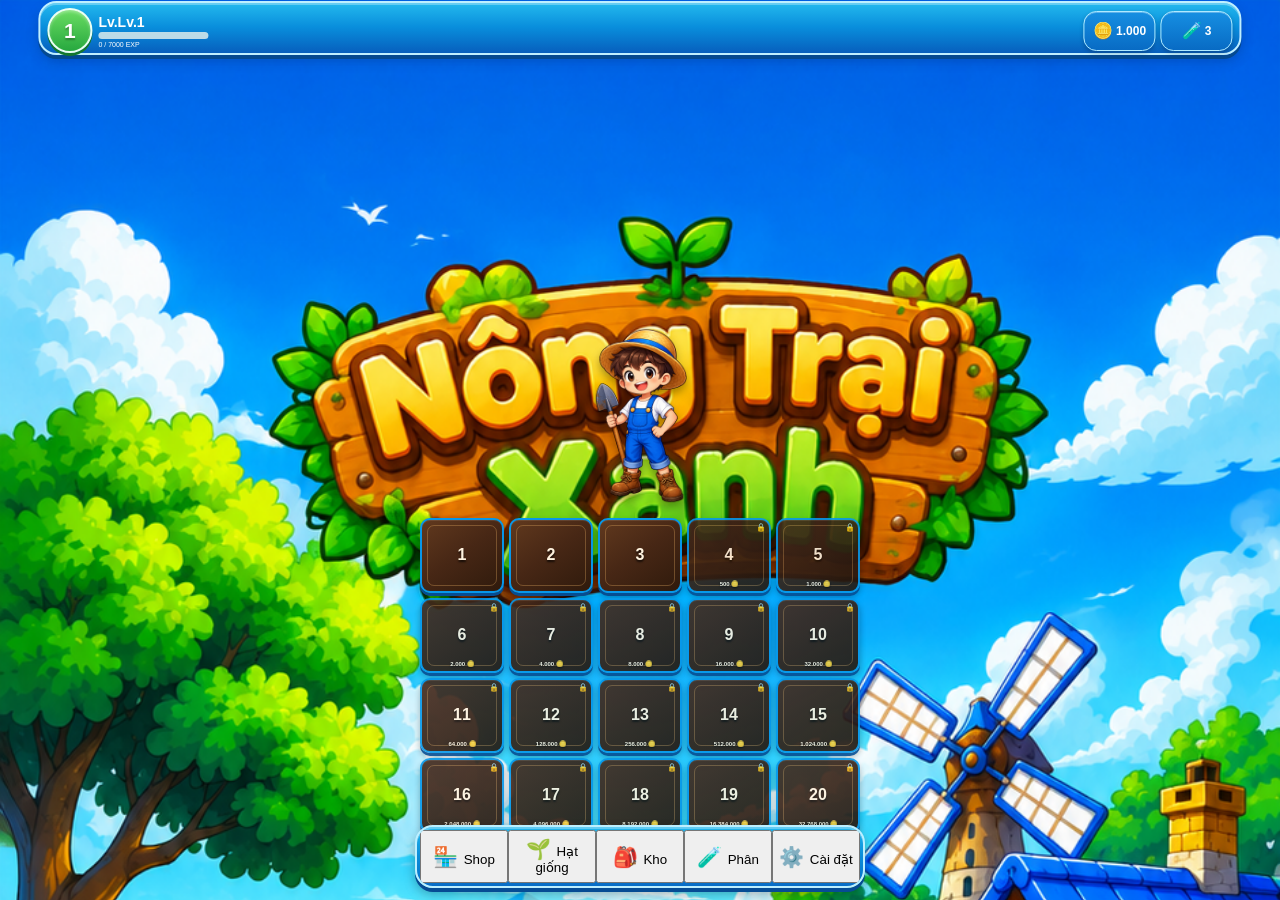
==== commit 082cebeb: "Update index.html" ====
--- a/index.html
+++ b/index.html
@@ -360,33 +360,33 @@
 
 
       <button
-        class="menu-item"
-        type="button"
-        id="friendsMenu"
+        id="shopMenu"
+        class="menu-button"
+        type="button"
       >
 
         <span class="menu-icon">
-          👥
-        </span>
-
-        <span>
-          Bạn bè
-        </span>
-
-      </button>
-
-
-      <button
-        class="menu-item"
-        type="button"
+          🏪
+        </span>
+
+        <span class="menu-text">
+          Shop
+        </span>
+
+      </button>
+
+
+      <button
         id="seedMenu"
+        class="menu-button"
+        type="button"
       >
 
         <span class="menu-icon">
           🌱
         </span>
 
-        <span>
+        <span class="menu-text">
           Hạt giống
         </span>
 
@@ -394,57 +394,58 @@
 
 
       <button
-        class="menu-item"
-        type="button"
-        id="shopMenu"
+        id="inventoryMenu"
+        class="menu-button"
+        type="button"
       >
 
         <span class="menu-icon">
-          🏪
-        </span>
-
-        <span>
-          Shop
-        </span>
-
-      </button>
-
-
-      <button
-        class="menu-item"
-        type="button"
-        id="taskMenu"
+          🎒
+        </span>
+
+        <span class="menu-text">
+          Kho
+        </span>
+
+      </button>
+
+
+      <button
+        id="fertilizerMenu"
+        class="menu-button"
+        type="button"
       >
 
         <span class="menu-icon">
-          🎯
-        </span>
-
-        <span>
-          Nhiệm vụ
-        </span>
-
-      </button>
-
-
-      <button
-        class="menu-item"
-        type="button"
-        id="walletMenu"
+          🧪
+        </span>
+
+        <span class="menu-text">
+          Phân
+        </span>
+
+      </button>
+
+
+      <button
+        id="settingsMenu"
+        class="menu-button"
+        type="button"
       >
 
         <span class="menu-icon">
-          👛
-        </span>
-
-        <span>
-          Ví
+          ⚙️
+        </span>
+
+        <span class="menu-text">
+          Cài đặt
         </span>
 
       </button>
 
 
     </nav>
+
 
 
   </main>
@@ -468,135 +469,23 @@
         id="seedClose"
         class="seed-close"
         type="button"
+        aria-label="Đóng"
+        title="Đóng"
       >
         ×
       </button>
 
 
       <h2>
-        🌱 Chọn hạt giống
+        🌱 Hạt giống
       </h2>
 
 
-      <p id="selectedPlot">
-        Đang chọn ô đất
-      </p>
-
-
-      <div class="seed-list">
-
-
-        <button
-          class="seed-item"
-          type="button"
-          data-seed="wheat"
-        >
-          <span>🌾</span>
-          <b>Lúa mì</b>
-          <small>10 🪙 · Lv.1</small>
-        </button>
-
-
-        <button
-          class="seed-item"
-          type="button"
-          data-seed="corn"
-        >
-          <span>🌽</span>
-          <b>Ngô</b>
-          <small>20 🪙 · Lv.3</small>
-        </button>
-
-
-        <button
-          class="seed-item"
-          type="button"
-          data-seed="radish"
-        >
-          <span>🌱</span>
-          <b>Củ cải</b>
-          <small>35 🪙 · Lv.7</small>
-        </button>
-
-
-        <button
-          class="seed-item"
-          type="button"
-          data-seed="carrot"
-        >
-          <span>🥕</span>
-          <b>Cà rốt</b>
-          <small>50 🪙 · Lv.10</small>
-        </button>
-
-
-        <button
-          class="seed-item"
-          type="button"
-          data-seed="beet"
-        >
-          <span>🫜</span>
-          <b>Củ dền</b>
-          <small>75 🪙 · Lv.13</small>
-        </button>
-
-
-        <button
-          class="seed-item"
-          type="button"
-          data-seed="eggplant"
-        >
-          <span>🍆</span>
-          <b>Cà tím</b>
-          <small>100 🪙 · Lv.15</small>
-        </button>
-
-
-        <button
-          class="seed-item"
-          type="button"
-          data-seed="chili"
-        >
-          <span>🌶️</span>
-          <b>Ớt</b>
-          <small>180 🪙 · Lv.17</small>
-        </button>
-
-
-        <button
-          class="seed-item"
-          type="button"
-          data-seed="green_onion"
-        >
-          <span>🌿</span>
-          <b>Hành lá</b>
-          <small>250 🪙 · Lv.20</small>
-        </button>
-
-
-        <button
-          class="seed-item"
-          type="button"
-          data-seed="cabbage"
-        >
-          <span>🥬</span>
-          <b>Bắp cải</b>
-          <small>500 🪙 · Lv.23</small>
-        </button>
-
-
-        <button
-          class="seed-item"
-          type="button"
-          data-seed="pumpkin"
-        >
-          <span>🎃</span>
-          <b>Bí đỏ</b>
-          <small>1000 🪙 · Lv.25</small>
-        </button>
-
-
-      </div>
+      <div
+        id="seedList"
+        class="seed-list"
+      ></div>
+
 
     </div>
 
@@ -617,10 +506,14 @@
     <div class="seed-box shop-box">
 
 
+      <!-- NÚT ĐÓNG SHOP -->
+
       <button
         id="shopClose"
         class="seed-close"
         type="button"
+        aria-label="Đóng Shop"
+        title="Đóng Shop"
       >
         ×
       </button>
@@ -658,8 +551,13 @@
 
 
 
+  <!-- =====================================
+       JAVASCRIPT
+  ====================================== -->
+
   <script src="script.js"></script>
 
+
 </body>
 
 </html>
--- a/style.css
+++ b/style.css
@@ -3,107 +3,73 @@
    MOBILE FARM UI
 ========================================================= */
 
-
 /* =========================================================
    RESET
 ========================================================= */
 
 * {
   box-sizing: border-box;
-
   margin: 0;
   padding: 0;
-
   -webkit-tap-highlight-color: transparent;
 }
-
 
 html,
 body {
   width: 100%;
   height: 100%;
-
   margin: 0;
 }
-
 
 body {
   overflow: hidden;
-
-  font-family:
-    Arial,
-    Helvetica,
-    sans-serif;
-
+  font-family: Arial, Helvetica, sans-serif;
   background: #087ddd;
 }
 
-
 /* =========================================================
    GAME
 ========================================================= */
 
 .game {
-
   position: relative;
-
   width: 100%;
   height: 100dvh;
-
   overflow: hidden;
 
-  background-image:
-    url("assets/background.png");
-
-  background-repeat:
-    no-repeat;
-
-  background-size:
-    cover;
-
-  background-position:
-    center top;
-}
-
+  background-image: url("assets/background.png");
+  background-repeat: no-repeat;
+  background-size: cover;
+  background-position: center top;
+}
 
 /* =========================================================
    HUD TRÊN
 ========================================================= */
 
 .top-hud {
-
-  position: absolute;
-
+  position: absolute;
   z-index: 50;
 
   top: 1px;
   left: 50%;
-
-  transform:
-    translateX(-50%);
+  transform: translateX(-50%);
 
   width: 94%;
-
   height: 54px;
 
-  padding:
-    5px 7px;
+  padding: 5px 7px;
 
   display: grid;
-
   grid-template-columns:
-    minmax(0,1fr)
+    minmax(0, 1fr)
     72px
     72px;
 
   align-items: center;
-
   gap: 5px;
 
-  border:
-    2px solid
-    #bfefff;
-
+  border: 2px solid #bfefff;
   border-radius: 18px;
 
   background:
@@ -115,62 +81,33 @@
     );
 
   box-shadow:
-
-    0 4px 0
-      #044990,
-
-    0 6px 12px
-      rgba(
-        0,
-        40,
-        100,
-        .30
-      ),
-
-    inset 0 2px 0
-      rgba(
-        255,
-        255,
-        255,
-        .30
-      );
-}
-
+    0 4px 0 #044990,
+    0 6px 12px rgba(0, 40, 100, .30),
+    inset 0 2px 0 rgba(255, 255, 255, .30);
+}
 
 /* =========================================================
    LEVEL
 ========================================================= */
 
 .level-area {
-
   min-width: 0;
 
   display: flex;
-
-  align-items: center;
-
+  align-items: center;
   gap: 6px;
 }
 
-
 .level-circle {
-
   width: 45px;
   height: 45px;
-
-  flex:
-    0 0 45px;
-
-  display: flex;
-
-  align-items: center;
-
+  flex: 0 0 45px;
+
+  display: flex;
+  align-items: center;
   justify-content: center;
 
-  border:
-    2px solid
-    #eafff1;
-
+  border: 2px solid #eafff1;
   border-radius: 50%;
 
   background:
@@ -181,87 +118,48 @@
     );
 
   box-shadow:
-
-    0 3px 0
-      #14772d,
-
-    inset 0 2px 3px
-      rgba(
-        255,
-        255,
-        255,
-        .30
-      );
-}
-
+    0 3px 0 #14772d,
+    inset 0 2px 3px rgba(255, 255, 255, .30);
+}
 
 .level-circle span {
-
-  color: white;
-
+  color: white;
   font-size: 21px;
-
   font-weight: 900;
 
   text-shadow:
-    0 2px 2px
-    rgba(
-      0,
-      0,
-      0,
-      .3
-    );
-}
-
+    0 2px 2px rgba(0, 0, 0, .3);
+}
 
 .level-info {
-
   min-width: 0;
-
   flex: 1;
 }
 
-
 .level-title {
-
   margin-bottom: 2px;
 
   color: white;
-
   font-size: 14px;
-
   font-weight: 900;
 
   white-space: nowrap;
 }
 
-
 .exp-bar {
-
   width: 100%;
-
   max-width: 110px;
-
   height: 7px;
 
   overflow: hidden;
 
   border-radius: 10px;
 
-  background:
-    rgba(
-      220,
-      235,
-      235,
-      .85
-    );
-}
-
+  background: rgba(220, 235, 235, .85);
+}
 
 .exp-fill {
-
   width: 0%;
-
   height: 100%;
 
   border-radius: inherit;
@@ -274,41 +172,29 @@
     );
 }
 
-
 .exp-text {
-
   margin-top: 2px;
 
   color: white;
-
   font-size: 7px;
 
   white-space: nowrap;
 }
 
-
 /* =========================================================
    COIN + PHÂN
 ========================================================= */
 
 .resource-box {
-
   width: 72px;
-
   height: 40px;
 
   display: flex;
-
-  align-items: center;
-
+  align-items: center;
   justify-content: center;
-
   gap: 3px;
 
-  border:
-    1px solid
-    #afeaff;
-
+  border: 1px solid #afeaff;
   border-radius: 13px;
 
   background:
@@ -321,39 +207,18 @@
   color: white;
 
   box-shadow:
-
-    inset 0 1px 0
-      rgba(
-        255,
-        255,
-        255,
-        .30
-      ),
-
-    0 2px 4px
-      rgba(
-        0,
-        0,
-        0,
-        .22
-      );
-}
-
+    inset 0 1px 0 rgba(255, 255, 255, .30),
+    0 2px 4px rgba(0, 0, 0, .22);
+}
 
 .resource-icon {
-
   font-size: 16px;
-
-}
-
+}
 
 .resource-number {
-
   font-size: 12px;
-
-  font-weight: 900;
-}
-
+  font-weight: 900;
+}
 
 /* =========================================================
    NHÂN VẬT
@@ -361,56 +226,36 @@
 ========================================================= */
 
 .hero-area {
-
-  position: absolute;
-
+  position: absolute;
   z-index: 8;
 
   left: 0;
-
   top: 31%;
 
   width: 100%;
-
   height: 25%;
 
   display: flex;
-
   align-items: flex-end;
-
   justify-content: center;
 
   pointer-events: none;
 }
 
-
 .hero {
-
   width: 118px;
-
   max-width: 25vw;
-
   max-height: 230px;
-
   height: auto;
 
   object-fit: contain;
-
   object-position: bottom;
 
   filter:
-
     drop-shadow(
-      0 5px 4px
-      rgba(
-        0,
-        0,
-        0,
-        .32
-      )
-    );
-}
-
+      0 5px 4px rgba(0, 0, 0, .32)
+    );
+}
 
 /* =========================================================
    KHU 20 Ô ĐẤT
@@ -418,56 +263,42 @@
 ========================================================= */
 
 .farm-area {
-
-  position: absolute;
-
+  position: absolute;
   z-index: 20;
 
   left: 50%;
-
   top: 57.5%;
 
-  transform:
-    translateX(-50%);
+  transform: translateX(-50%);
 
   width: 70%;
-
   max-width: 440px;
 }
 
-
 .farm-grid {
-
   width: 100%;
 
   display: grid;
 
   grid-template-columns:
-    repeat(5,1fr);
+    repeat(5, 1fr);
 
   gap: 5px;
 }
 
-
 /* =========================================================
    Ô ĐẤT
 ========================================================= */
 
 .plot {
-
   position: relative;
 
   width: 100%;
-
-  aspect-ratio:
-    1.12 / 1;
+  aspect-ratio: 1.12 / 1;
 
   padding: 0;
 
-  border:
-    2px solid
-    #0797e9;
-
+  border: 2px solid #0797e9;
   border-radius: 10px;
 
   background:
@@ -479,30 +310,12 @@
     );
 
   box-shadow:
-
-    0 3px 0
-      #064d91,
-
-    0 4px 6px
-      rgba(
-        0,
-        0,
-        0,
-        .30
-      ),
-
-    inset 0 1px 0
-      rgba(
-        255,
-        255,
-        255,
-        .10
-      );
-
-  display: flex;
-
-  align-items: center;
-
+    0 3px 0 #064d91,
+    0 4px 6px rgba(0, 0, 0, .30),
+    inset 0 1px 0 rgba(255, 255, 255, .10);
+
+  display: flex;
+  align-items: center;
   justify-content: center;
 
   overflow: hidden;
@@ -510,79 +323,58 @@
   cursor: pointer;
 }
 
-
 /* Viền đất bên trong */
 
 .plot::after {
-
   content: "";
 
   position: absolute;
 
   inset: 5px;
 
-  border:
-    1px solid
-    rgba(
-      220,
-      165,
-      95,
-      .35
-    );
-
+  border: 1px solid rgba(220, 165, 95, .35);
   border-radius: 7px;
 
   pointer-events: none;
 }
 
-
-/* SỐ */
+/* =========================================================
+   SỐ Ô ĐẤT
+========================================================= */
 
 .plot-number {
-
   position: relative;
-
   z-index: 5;
 
-  color:
-    #fff3df;
+  color: #fff3df;
 
   font-size: 16px;
-
   font-weight: 900;
 
   text-shadow:
-
-    0 2px 2px
-      rgba(
-        0,
-        0,
-        0,
-        .70
-      );
-}
-
-
-/* KHÓA */
+    0 2px 2px rgba(0, 0, 0, .70);
+}
+
+/* =========================================================
+   KHÓA
+========================================================= */
 
 .lock {
-
   position: absolute;
 
   z-index: 8;
 
   top: 3px;
-
   right: 3px;
 
   font-size: 8px;
 }
 
-
-/* Ô KHÓA */
+/* =========================================================
+   Ô KHÓA
+========================================================= */
 
 .plot.locked {
-
   opacity: .90;
 
   background:
@@ -591,156 +383,137 @@
       #452a1c,
       #24170e
     );
-
-}
-
+}
+
+/* =========================================================
+   GIÁ MỞ KHÓA KHU ĐẤT
+========================================================= */
+
+.plot-price {
+  position: absolute;
+
+  z-index: 12;
+
+  left: 50%;
+  bottom: 4px;
+
+  transform: translateX(-50%);
+
+  width: 90%;
+
+  color: #fff3df;
+
+  font-size: 6px;
+  font-weight: 900;
+
+  line-height: 1;
+
+  text-align: center;
+
+  white-space: nowrap;
+
+  text-shadow:
+    0 1px 2px rgba(0, 0, 0, .85);
+
+  pointer-events: none;
+}
 
 /* =========================================================
    CÂY
 ========================================================= */
 
 .plant {
-
   position: relative;
-
   z-index: 10;
 
   width: 100%;
-
   height: 100%;
 
   display: flex;
-
   flex-direction: column;
 
   align-items: center;
-
   justify-content: center;
 
   gap: 1px;
 }
 
-
 .plant-icon {
-
   font-size: 19px;
-
   line-height: 1;
 
   filter:
     drop-shadow(
-      0 2px 2px
-      rgba(
-        0,
-        0,
-        0,
-        .40
-      )
-    );
-}
-
+      0 2px 2px rgba(0, 0, 0, .40)
+    );
+}
 
 .plant-name {
-
   max-width: 90%;
 
   color: white;
 
   font-size: 5px;
-
   font-weight: 900;
 
   white-space: nowrap;
-
   overflow: hidden;
-
   text-overflow: ellipsis;
 
   text-shadow:
     0 1px 2px #000;
 }
 
-
 .plant-timer {
-
-  padding:
-    1px 3px;
+  padding: 1px 3px;
 
   border-radius: 5px;
 
-  background:
-    rgba(
-      0,
-      0,
-      0,
-      .60
-    );
+  background: rgba(0, 0, 0, .60);
 
   color: white;
 
   font-size: 5px;
-
-  font-weight: 900;
-}
-
+  font-weight: 900;
+}
 
 .plant-progress {
-
   width: 72%;
-
   height: 2px;
 
   overflow: hidden;
 
   border-radius: 5px;
 
-  background:
-    rgba(
-      0,
-      0,
-      0,
-      .45
-    );
-}
-
+  background: rgba(0, 0, 0, .45);
+}
 
 .plant-progress-fill {
-
   width: 0%;
-
   height: 100%;
 
-  background:
-    #70e75a;
-}
-
+  background: #70e75a;
+}
 
 /* =========================================================
    PHÂN BÓN
 ========================================================= */
 
 .fertilizer-button {
-
-  position: absolute;
-
+  position: absolute;
   z-index: 25;
 
   left: 50%;
-
   bottom: 2px;
 
-  transform:
-    translateX(-50%);
+  transform: translateX(-50%);
 
   width: 88%;
-
   min-height: 14px;
 
   padding: 1px;
 
-  border:
-    1px solid white;
-
+  border: 1px solid white;
   border-radius: 5px;
 
   background:
@@ -753,42 +526,31 @@
   color: white;
 
   font-size: 5px;
-
-  font-weight: 900;
-}
-
+  font-weight: 900;
+}
 
 /* =========================================================
    CÂY CHÍN
 ========================================================= */
 
 .plot.ready {
-
-  animation:
-    readyPulse
-    1.2s infinite;
-}
-
+  animation: readyPulse 1.2s infinite;
+}
 
 @keyframes readyPulse {
 
   0% {
-    transform:
-      scale(1);
+    transform: scale(1);
   }
 
   50% {
-    transform:
-      scale(1.025);
+    transform: scale(1.025);
   }
 
   100% {
-    transform:
-      scale(1);
+    transform: scale(1);
   }
-
-}
-
+}
 
 /* =========================================================
    MENU DƯỚI
@@ -796,22 +558,16 @@
 ========================================================= */
 
 .bottom-menu {
-
-  position: absolute;
-
+  position: absolute;
   z-index: 60;
 
   left: 50%;
-
   bottom: 12px;
 
-  transform:
-    translateX(-50%);
+  transform: translateX(-50%);
 
   width: 94%;
-
   max-width: 450px;
-
   height: 63px;
 
   padding: 3px;
@@ -819,12 +575,9 @@
   display: grid;
 
   grid-template-columns:
-    repeat(5,1fr);
-
-  border:
-    2px solid
-    #bcefff;
-
+    repeat(5, 1fr);
+
+  border: 2px solid #bcefff;
   border-radius: 18px;
 
   overflow: hidden;
@@ -838,58 +591,29 @@
     );
 
   box-shadow:
-
-    0 4px 0
-      #064c94,
-
-    0 6px 12px
-      rgba(
-        0,
-        0,
-        0,
-        .30
-      ),
-
-    inset 0 2px 0
-      rgba(
-        255,
-        255,
-        255,
-        .30
-      );
-}
-
-
-/* MENU ITEM */
+    0 4px 0 #064c94,
+    0 6px 12px rgba(0, 0, 0, .30),
+    inset 0 2px 0 rgba(255, 255, 255, .30);
+}
+
+/* =========================================================
+   MENU ITEM
+========================================================= */
 
 .menu-item {
-
   min-width: 0;
-
   min-height: 55px;
 
-  padding:
-    2px 1px;
+  padding: 2px 1px;
 
   border: 0;
 
-  border-right:
-    1px solid
-    rgba(
-      255,
-      255,
-      255,
-      .20
-    );
-
-  background: transparent;
-
-  display: flex;
-
+  background: rgba(255, 255, 255, .15);
+
+  display: flex;
   flex-direction: column;
 
   align-items: center;
-
   justify-content: center;
 
   gap: 1px;
@@ -897,57 +621,24 @@
   color: white;
 
   font-size: 7px;
-
   font-weight: 900;
 
   text-shadow:
-    0 1px 2px
-    rgba(
-      0,
-      0,
-      0,
-      .45
-    );
-}
-
-
-.menu-item:last-child {
-
-  border-right: 0;
-
-}
-
+    0 1px 2px rgba(0, 0, 0, .45);
+
+  transform: scale(.95);
+}
 
 .menu-icon {
-
   font-size: 20px;
-
   line-height: 22px;
 }
 
-
-.menu-item:active {
-
-  background:
-    rgba(
-      255,
-      255,
-      255,
-      .15
-    );
-
-  transform:
-    scale(.95);
-
-}
-
-
 /* =========================================================
    BẢNG CHỌN HẠT
 ========================================================= */
 
 .seed-panel {
-
   position: fixed;
 
   inset: 0;
@@ -957,50 +648,32 @@
   display: none;
 
   align-items: center;
-
   justify-content: center;
 
   padding: 15px;
 
   background:
-    rgba(
-      0,
-      37,
-      82,
-      .70
-    );
-
-  backdrop-filter:
-    blur(3px);
-}
-
+    rgba(0, 37, 82, .70);
+
+  backdrop-filter: blur(3px);
+}
 
 .seed-panel.show {
-
-  display: flex;
-
-}
-
+  display: flex;
+}
 
 .seed-box {
-
   position: relative;
 
   width: 94%;
-
   max-width: 420px;
-
   max-height: 82vh;
 
   overflow-y: auto;
 
-  padding:
-    15px 10px 12px;
-
-  border:
-    2px solid
-    #aeeaff;
-
+  padding: 15px 10px 12px;
+
+  border: 2px solid #aeeaff;
   border-radius: 20px;
 
   background:
@@ -1011,308 +684,38 @@
     );
 
   box-shadow:
-    0 8px 25px
-    rgba(
-      0,
-      0,
-      0,
-      .45
-    );
-}
-
+    0 8px 25px rgba(0, 0, 0, .45);
+}
 
 .seed-box h2 {
-
   margin-bottom: 3px;
 
-  color: white;
-
-  text-align: center;
-
-  font-size: 19px;
-}
-
-
-.seed-box p {
-
-  margin-bottom: 9px;
-
-  color: #e7faff;
-
-  text-align: center;
-
-  font-size: 11px;
-}
-
-
-.seed-close {
-
-  position: absolute;
-
-  top: 7px;
-
-  right: 8px;
-
-  width: 30px;
-
-  height: 30px;
+ .seed-close {
+  position: absolute;
+  top: 8px;
+  right: 10px;
+
+  width: 32px;
+  height: 32px;
 
   border: 0;
-
   border-radius: 50%;
 
-  background:
-    #075cae;
-
-  color: white;
-
-  font-size: 22px;
-}
-
-
-.seed-list {
-
-  display: grid;
-
-  grid-template-columns:
-    repeat(2,1fr);
-
-  gap: 6px;
-}
-
-
-.seed-item {
-
-  min-height: 76px;
-
-  padding: 4px;
-
-  border:
-    1px solid
-    #aeeaff;
-
-  border-radius: 11px;
-
-  background:
-    rgba(
-      255,
-      255,
-      255,
-      .13
-    );
-
-  color: white;
-
-  display: flex;
-
-  flex-direction: column;
-
-  align-items: center;
-
+  background: #e53935;
+  color: white;
+
+  font-size: 24px;
+  font-weight: 900;
+  line-height: 30px;
+
+  display: flex;
+  align-items: center;
   justify-content: center;
 
-  gap: 1px;
-}
-
-
-.seed-item > span {
-
-  font-size: 26px;
-
-  line-height: 27px;
-}
-
-
-.seed-item b {
-
-  font-size: 11px;
-}
-
-
-.seed-item small {
-
-  font-size: 8px;
-}
-
-
-/* =========================================================
-   MÀN HÌNH ĐIỆN THOẠI
-========================================================= */
-
-@media (max-width: 500px) {
-
-  .top-hud {
-
-    width: 94%;
-
-    height: 54px;
-
-    grid-template-columns:
-      minmax(0,1fr)
-      68px
-      68px;
-  }
-
-
-  .level-circle {
-
-    width: 42px;
-
-    height: 42px;
-
-    flex-basis: 42px;
-  }
-
-
-  .level-circle span {
-
-    font-size: 19px;
-
-  }
-
-
-  .level-title {
-
-    font-size: 13px;
-
-  }
-
-
-  .resource-box {
-
-    width: 68px;
-
-    min-width: 68px;
-
-    height: 38px;
-
-  }
-
-
-  .resource-icon {
-
-    font-size: 14px;
-
-  }
-
-
-  .resource-number {
-
-    font-size: 11px;
-
-  }
-
-
-  .hero-area {
-
-    top: 32%;
-
-    height: 25%;
-
-  }
-
-
-  .hero {
-
-    width: 112px;
-
-  }
-
-
-  .farm-area {
-
-    top: 58%;
-
-    width: 70%;
-
-  }
-
-
-  .farm-grid {
-
-    gap: 4px;
-
-  }
-
-
-  .plot {
-
-    border-radius: 9px;
-
-  }
-
-
-  .plot-number {
-
-    font-size: 15px;
-
-  }
-
-
-  .bottom-menu {
-
-    width: 76%;
-
-    height: 60px;
-
-    bottom: 10px;
-
-  }
-
-
-  .menu-item {
-
-    min-height: 53px;
-
-    font-size: 6px;
-
-  }
-
-
-  .menu-icon {
-
-    font-size: 19px;
-
-  }
-
-}
-
-
-/* =========================================================
-   ĐIỆN THOẠI THẤP
-========================================================= */
-
-@media (max-height: 720px) {
-
-  .top-hud {
-
-    height: 54px;
-
-  }
-
-
-  .hero-area {
-
-    top: 30%;
-
-    height: 23%;
-
-  }
-
-
-  .farm-area {
-
-    top: 55%;
-
-  }
-
-
-  .bottom-menu {
-
-    height: 57px;
-
-    bottom: 7px;
-
-  }
-
-}
+  cursor: pointer;
+  z-index: 20;
+}
+
+.seed-close:active {
+  transform: scale(.9);
+}
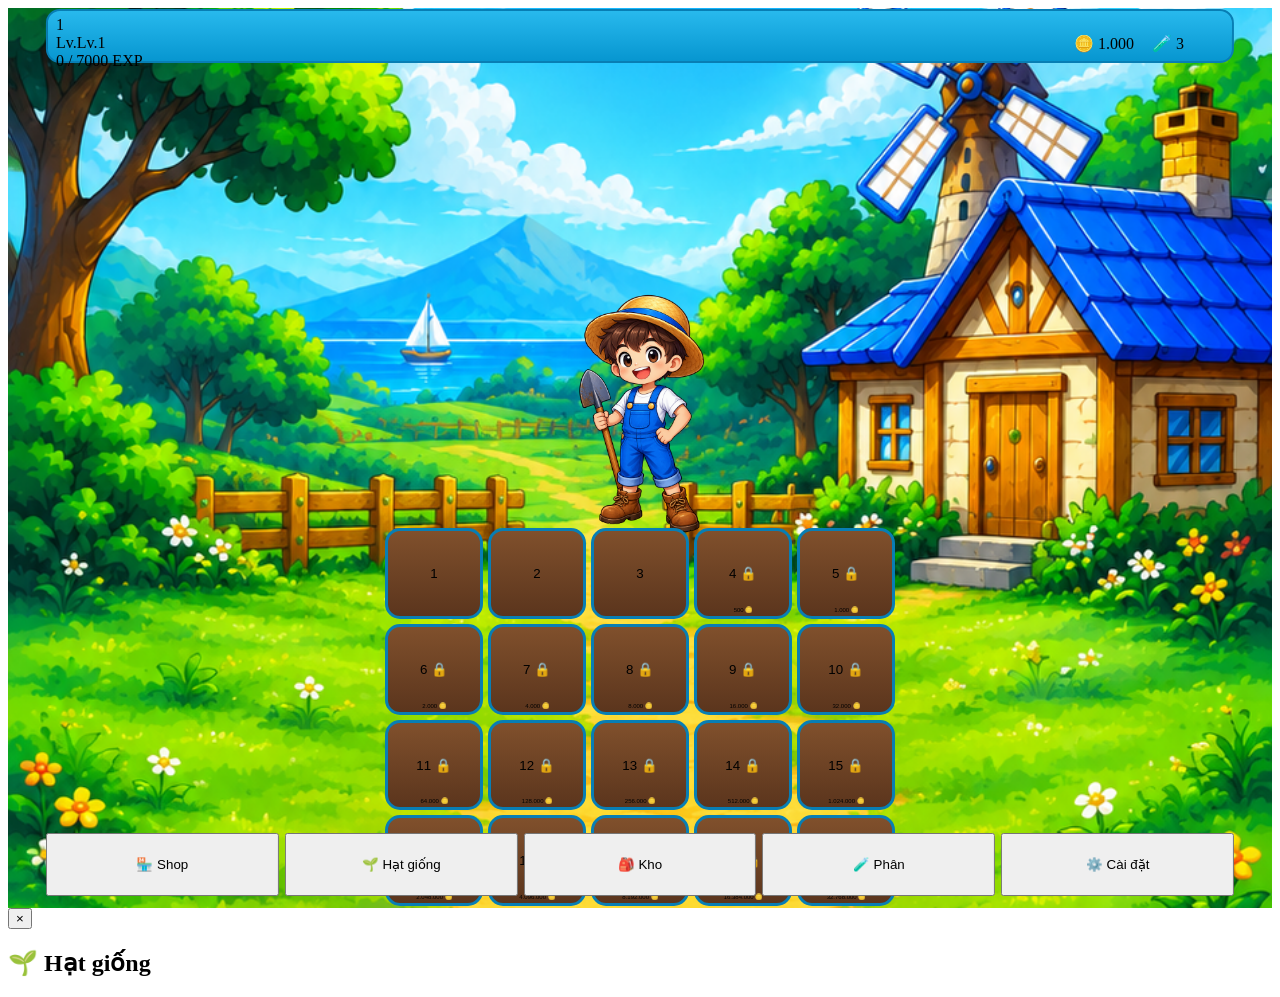
==== commit 8c9693a0: "Update index.html" ====
--- a/index.html
+++ b/index.html
@@ -2,31 +2,18 @@
 <html lang="vi">
 
 <head>
-
   <meta charset="UTF-8">
 
   <meta
     name="viewport"
-    content="
-      width=device-width,
-      initial-scale=1.0,
-      maximum-scale=1.0,
-      user-scalable=no
-    "
+    content="width=device-width, initial-scale=1.0, maximum-scale=1.0, user-scalable=no"
   >
 
-  <meta
-    name="theme-color"
-    content="#0788df"
-  >
+  <meta name="theme-color" content="#0788df">
 
   <title>Nông Trại Xanh</title>
 
-  <link
-    rel="stylesheet"
-    href="style.css"
-  >
-
+  <link rel="stylesheet" href="style.css">
 </head>
 
 
@@ -34,24 +21,17 @@
 
   <main class="game">
 
-
-    <!-- =====================================
-         HUD TRÊN CÙNG
-    ====================================== -->
+    <!-- ==============================
+         HUD
+    =============================== -->
 
     <section class="top-hud">
 
-
       <div class="level-area">
 
         <div class="level-circle">
-
-          <span id="levelNumber">
-            1
-          </span>
-
+          <span id="levelNumber">1</span>
         </div>
-
 
         <div class="level-info">
 
@@ -59,21 +39,11 @@
             Lv.<span id="levelValue">1</span>
           </div>
 
-
           <div class="exp-bar">
-
-            <div
-              id="expFill"
-              class="exp-fill"
-            ></div>
-
+            <div id="expFill" class="exp-fill"></div>
           </div>
 
-
-          <div
-            id="expText"
-            class="exp-text"
-          >
+          <div id="expText" class="exp-text">
             0 / 7000 EXP
           </div>
 
@@ -82,13 +52,9 @@
       </div>
 
 
-      <!-- COIN -->
-
       <div class="resource-box">
 
-        <span class="resource-icon">
-          🪙
-        </span>
+        <span class="resource-icon">🪙</span>
 
         <span
           id="coinValue"
@@ -100,13 +66,9 @@
       </div>
 
 
-      <!-- PHÂN -->
-
       <div class="resource-box">
 
-        <span class="resource-icon">
-          🧪
-        </span>
+        <span class="resource-icon">🧪</span>
 
         <span
           id="fertilizerValue"
@@ -121,9 +83,9 @@
 
 
 
-    <!-- =====================================
+    <!-- ==============================
          NHÂN VẬT
-    ====================================== -->
+    =============================== -->
 
     <section class="hero-area">
 
@@ -137,9 +99,9 @@
 
 
 
-    <!-- =====================================
+    <!-- ==============================
          20 Ô ĐẤT
-    ====================================== -->
+    =============================== -->
 
     <section
       class="farm-area"
@@ -148,313 +110,149 @@
 
       <div class="farm-grid">
 
-
-        <button
-          class="plot unlocked"
-          data-plot="1"
-          type="button"
-        >
+        <button class="plot unlocked" data-plot="1" type="button">
           <span class="plot-number">1</span>
         </button>
 
-
-        <button
-          class="plot unlocked"
-          data-plot="2"
-          type="button"
-        >
+        <button class="plot unlocked" data-plot="2" type="button">
           <span class="plot-number">2</span>
         </button>
 
-
-        <button
-          class="plot unlocked"
-          data-plot="3"
-          type="button"
-        >
+        <button class="plot unlocked" data-plot="3" type="button">
           <span class="plot-number">3</span>
         </button>
 
-
-        <button
-          class="plot locked"
-          data-plot="4"
-          type="button"
-        >
+        <button class="plot locked" data-plot="4" type="button">
           <span class="plot-number">4</span>
           <span class="lock">🔒</span>
         </button>
 
-
-        <button
-          class="plot locked"
-          data-plot="5"
-          type="button"
-        >
+        <button class="plot locked" data-plot="5" type="button">
           <span class="plot-number">5</span>
           <span class="lock">🔒</span>
         </button>
 
-
-        <button
-          class="plot locked"
-          data-plot="6"
-          type="button"
-        >
+        <button class="plot locked" data-plot="6" type="button">
           <span class="plot-number">6</span>
           <span class="lock">🔒</span>
         </button>
 
-
-        <button
-          class="plot locked"
-          data-plot="7"
-          type="button"
-        >
+        <button class="plot locked" data-plot="7" type="button">
           <span class="plot-number">7</span>
           <span class="lock">🔒</span>
         </button>
 
-
-        <button
-          class="plot locked"
-          data-plot="8"
-          type="button"
-        >
+        <button class="plot locked" data-plot="8" type="button">
           <span class="plot-number">8</span>
           <span class="lock">🔒</span>
         </button>
 
-
-        <button
-          class="plot locked"
-          data-plot="9"
-          type="button"
-        >
+        <button class="plot locked" data-plot="9" type="button">
           <span class="plot-number">9</span>
           <span class="lock">🔒</span>
         </button>
 
-
-        <button
-          class="plot locked"
-          data-plot="10"
-          type="button"
-        >
+        <button class="plot locked" data-plot="10" type="button">
           <span class="plot-number">10</span>
           <span class="lock">🔒</span>
         </button>
 
-
-        <button
-          class="plot locked"
-          data-plot="11"
-          type="button"
-        >
+        <button class="plot locked" data-plot="11" type="button">
           <span class="plot-number">11</span>
           <span class="lock">🔒</span>
         </button>
 
-
-        <button
-          class="plot locked"
-          data-plot="12"
-          type="button"
-        >
+        <button class="plot locked" data-plot="12" type="button">
           <span class="plot-number">12</span>
           <span class="lock">🔒</span>
         </button>
 
-
-        <button
-          class="plot locked"
-          data-plot="13"
-          type="button"
-        >
+        <button class="plot locked" data-plot="13" type="button">
           <span class="plot-number">13</span>
           <span class="lock">🔒</span>
         </button>
 
-
-        <button
-          class="plot locked"
-          data-plot="14"
-          type="button"
-        >
+        <button class="plot locked" data-plot="14" type="button">
           <span class="plot-number">14</span>
           <span class="lock">🔒</span>
         </button>
 
-
-        <button
-          class="plot locked"
-          data-plot="15"
-          type="button"
-        >
+        <button class="plot locked" data-plot="15" type="button">
           <span class="plot-number">15</span>
           <span class="lock">🔒</span>
         </button>
 
-
-        <button
-          class="plot locked"
-          data-plot="16"
-          type="button"
-        >
+        <button class="plot locked" data-plot="16" type="button">
           <span class="plot-number">16</span>
           <span class="lock">🔒</span>
         </button>
 
-
-        <button
-          class="plot locked"
-          data-plot="17"
-          type="button"
-        >
+        <button class="plot locked" data-plot="17" type="button">
           <span class="plot-number">17</span>
           <span class="lock">🔒</span>
         </button>
 
-
-        <button
-          class="plot locked"
-          data-plot="18"
-          type="button"
-        >
+        <button class="plot locked" data-plot="18" type="button">
           <span class="plot-number">18</span>
           <span class="lock">🔒</span>
         </button>
 
-
-        <button
-          class="plot locked"
-          data-plot="19"
-          type="button"
-        >
+        <button class="plot locked" data-plot="19" type="button">
           <span class="plot-number">19</span>
           <span class="lock">🔒</span>
         </button>
 
-
-        <button
-          class="plot locked"
-          data-plot="20"
-          type="button"
-        >
+        <button class="plot locked" data-plot="20" type="button">
           <span class="plot-number">20</span>
           <span class="lock">🔒</span>
         </button>
 
-
       </div>
 
     </section>
 
 
 
-    <!-- =====================================
+    <!-- ==============================
          MENU DƯỚI
-    ====================================== -->
+    =============================== -->
 
     <nav class="bottom-menu">
 
-
-      <button
-        id="shopMenu"
-        class="menu-button"
-        type="button"
-      >
-
-        <span class="menu-icon">
-          🏪
-        </span>
-
-        <span class="menu-text">
-          Shop
-        </span>
-
-      </button>
-
-
-      <button
-        id="seedMenu"
-        class="menu-button"
-        type="button"
-      >
-
-        <span class="menu-icon">
-          🌱
-        </span>
-
-        <span class="menu-text">
-          Hạt giống
-        </span>
-
-      </button>
-
-
-      <button
-        id="inventoryMenu"
-        class="menu-button"
-        type="button"
-      >
-
-        <span class="menu-icon">
-          🎒
-        </span>
-
-        <span class="menu-text">
-          Kho
-        </span>
-
-      </button>
-
-
-      <button
-        id="fertilizerMenu"
-        class="menu-button"
-        type="button"
-      >
-
-        <span class="menu-icon">
-          🧪
-        </span>
-
-        <span class="menu-text">
-          Phân
-        </span>
-
-      </button>
-
-
-      <button
-        id="settingsMenu"
-        class="menu-button"
-        type="button"
-      >
-
-        <span class="menu-icon">
-          ⚙️
-        </span>
-
-        <span class="menu-text">
-          Cài đặt
-        </span>
-
-      </button>
-
+      <button id="shopMenu" class="menu-button" type="button">
+        <span class="menu-icon">🏪</span>
+        <span class="menu-text">Shop</span>
+      </button>
+
+      <button id="seedMenu" class="menu-button" type="button">
+        <span class="menu-icon">🌱</span>
+        <span class="menu-text">Hạt giống</span>
+      </button>
+
+      <button id="inventoryMenu" class="menu-button" type="button">
+        <span class="menu-icon">🎒</span>
+        <span class="menu-text">Kho</span>
+      </button>
+
+      <button id="fertilizerMenu" class="menu-button" type="button">
+        <span class="menu-icon">🧪</span>
+        <span class="menu-text">Phân</span>
+      </button>
+
+      <button id="settingsMenu" class="menu-button" type="button">
+        <span class="menu-icon">⚙️</span>
+        <span class="menu-text">Cài đặt</span>
+      </button>
 
     </nav>
 
-
-
   </main>
 
 
 
-  <!-- =====================================
+  <!-- ==============================
        BẢNG CHỌN HẠT
-  ====================================== -->
+  =============================== -->
 
   <div
     id="seedPanel"
@@ -464,38 +262,31 @@
 
     <div class="seed-box">
 
-
       <button
         id="seedClose"
         class="seed-close"
         type="button"
         aria-label="Đóng"
-        title="Đóng"
       >
         ×
       </button>
 
-
-      <h2>
-        🌱 Hạt giống
-      </h2>
-
+      <h2>🌱 Hạt giống</h2>
 
       <div
         id="seedList"
         class="seed-list"
       ></div>
 
-
     </div>
 
   </div>
 
 
 
-  <!-- =====================================
-       SHOP + KHO NÔNG SẢN
-  ====================================== -->
+  <!-- ==============================
+       SHOP / KHO
+  =============================== -->
 
   <div
     id="shopPanel"
@@ -503,31 +294,20 @@
     aria-hidden="true"
   >
 
-    <div class="seed-box shop-box">
-
-
-      <!-- NÚT ĐÓNG SHOP -->
+    <div class="shop-box">
 
       <button
         id="shopClose"
         class="seed-close"
         type="button"
         aria-label="Đóng Shop"
-        title="Đóng Shop"
       >
         ×
       </button>
 
-
-      <h2>
-        🏪 Shop
-      </h2>
-
-
-      <p>
-        🎒 Kho nông sản của bạn
-      </p>
-
+      <h2>🏪 Shop</h2>
+
+      <p>🎒 Kho nông sản của bạn</p>
 
       <div
         id="shopTotalValue"
@@ -536,14 +316,10 @@
         Tổng giá trị kho: 0 🪙
       </div>
 
-
       <div
         id="shopList"
         class="shop-list"
-      >
-        <!-- JavaScript tạo danh sách ở đây -->
-      </div>
-
+      ></div>
 
     </div>
 
@@ -551,13 +327,8 @@
 
 
 
-  <!-- =====================================
-       JAVASCRIPT
-  ====================================== -->
-
   <script src="script.js"></script>
 
-
 </body>
 
 </html>
--- a/style.css
+++ b/style.css
@@ -1,721 +1,318 @@
-/* =========================================================
-   NÔNG TRẠI XANH
-   MOBILE FARM UI
-========================================================= */
-
-/* =========================================================
-   RESET
-========================================================= */
-
-* {
+/* =========================
+   GAME
+========================= */
+
+.game {
+  position: relative;
+  min-height: 100vh;
+  overflow: hidden;
+
+  background-image: url("assets/background.png");
+  background-size: cover;
+  background-position: center center;
+  background-repeat: no-repeat;
+
+  background-color: #168fc4;
+}
+
+
+/* =========================
+   TOP HUD
+========================= */
+
+.top-hud {
+  position: absolute;
+  top: 1px;
+  left: 50%;
+  transform: translateX(-50%);
+
+  width: 94%;
+  height: 54px;
+
+  display: grid;
+  grid-template-columns: minmax(0, 1fr) 72px 72px;
+  align-items: center;
+  gap: 6px;
+
+  padding: 5px 8px;
+
+  border: 2px solid #087eb4;
+  border-radius: 14px;
+
+  background: linear-gradient(
+    180deg,
+    #28b9ed 0%,
+    #0796d0 100%
+  );
+
   box-sizing: border-box;
-  margin: 0;
-  padding: 0;
-  -webkit-tap-highlight-color: transparent;
-}
-
-html,
-body {
+  z-index: 20;
+}
+
+
+/* =========================
+   HERO
+========================= */
+
+.hero-area {
+  position: absolute;
+
+  top: 31.5%;
+  left: 50%;
+  transform: translateX(-50%);
+
+  width: 100%;
+  height: 27%;
+
+  display: flex;
+  justify-content: center;
+  align-items: flex-end;
+
+  pointer-events: none;
+  z-index: 5;
+}
+
+.hero-area img {
+  max-width: 45%;
+  max-height: 100%;
+  object-fit: contain;
+}
+
+
+/* =========================
+   FARM
+========================= */
+
+.farm-area {
+  position: absolute;
+
+  top: 57.8%;
+  left: 50%;
+  transform: translateX(-50%);
+
+  width: 70%;
+  max-width: 510px;
+
+  z-index: 10;
+}
+
+.farm-grid {
+  display: grid;
+
+  grid-template-columns: repeat(5, minmax(0, 1fr));
+  grid-template-rows: repeat(4, auto);
+
+  gap: 5px;
+
+  width: 100%;
+}
+
+
+/* =========================
+   PLOT
+========================= */
+
+.plot {
+  position: relative;
+
+  width: 100%;
+  aspect-ratio: 1.08 / 1;
+
+  border: 3px solid #087eb4;
+  border-radius: 15px;
+
+  background: linear-gradient(
+    180deg,
+    #80502c 0%,
+    #5b351d 100%
+  );
+
+  box-sizing: border-box;
+
+  overflow: hidden;
+}
+
+
+/* =========================
+   PLOT PRICE
+========================= */
+
+.plot-price {
+  position: absolute;
+
+  left: 50%;
+  bottom: 3px;
+
+  transform: translateX(-50%);
+
+  font-size: 6px;
+  line-height: 1;
+
+  white-space: nowrap;
+
+  z-index: 3;
+}
+
+
+/* =========================
+   BOTTOM MENU
+========================= */
+
+.bottom-menu {
+  position: absolute;
+
+  left: 50%;
+  bottom: 12px;
+
+  transform: translateX(-50%);
+
+  width: 94%;
+  height: 63px;
+
+  display: grid;
+  grid-template-columns: repeat(5, 1fr);
+  gap: 6px;
+
+  z-index: 30;
+}
+
+
+/* =========================
+   SHOP PANEL
+========================= */
+
+#shopPanel {
+  position: fixed;
+
+  inset: 0;
+
   width: 100%;
   height: 100%;
-  margin: 0;
-}
-
-body {
-  overflow: hidden;
-  font-family: Arial, Helvetica, sans-serif;
-  background: #087ddd;
-}
-
-/* =========================================================
-   GAME
-========================================================= */
-
-.game {
+
+  display: none;
+  align-items: center;
+  justify-content: center;
+
+  z-index: 10000;
+}
+
+#shopPanel.show {
+  display: flex;
+}
+
+
+/* =========================
+   SHOP BOX
+========================= */
+
+#shopPanel .shop-box {
   position: relative;
-  width: 100%;
-  height: 100dvh;
-  overflow: hidden;
-
-  background-image: url("assets/background.png");
-  background-repeat: no-repeat;
-  background-size: cover;
-  background-position: center top;
-}
-
-/* =========================================================
-   HUD TRÊN
-========================================================= */
-
-.top-hud {
-  position: absolute;
-  z-index: 50;
-
-  top: 1px;
-  left: 50%;
-  transform: translateX(-50%);
-
-  width: 94%;
-  height: 54px;
-
-  padding: 5px 7px;
-
-  display: grid;
-  grid-template-columns:
-    minmax(0, 1fr)
-    72px
-    72px;
-
-  align-items: center;
-  gap: 5px;
-
-  border: 2px solid #bfefff;
-  border-radius: 18px;
-
-  background:
-    linear-gradient(
-      180deg,
-      #23b9ee 0%,
-      #098edc 48%,
-      #075fbd 100%
-    );
-
-  box-shadow:
-    0 4px 0 #044990,
-    0 6px 12px rgba(0, 40, 100, .30),
-    inset 0 2px 0 rgba(255, 255, 255, .30);
-}
-
-/* =========================================================
-   LEVEL
-========================================================= */
-
-.level-area {
-  min-width: 0;
-
-  display: flex;
-  align-items: center;
-  gap: 6px;
-}
-
-.level-circle {
-  width: 45px;
-  height: 45px;
-  flex: 0 0 45px;
+
+  width: min(92%, 420px);
+  max-height: 82vh;
+
+  overflow-y: auto;
+
+  box-sizing: border-box;
+
+  z-index: 10001;
+}
+
+
+/* =========================
+   SHOP CLOSE ×
+========================= */
+
+#shopPanel #shopClose {
+  position: absolute;
+
+  top: 8px;
+  right: 10px;
+
+  width: 38px;
+  height: 38px;
 
   display: flex;
   align-items: center;
   justify-content: center;
 
-  border: 2px solid #eafff1;
+  padding: 0;
+  margin: 0;
+
+  border: 2px solid #087eb4;
   border-radius: 50%;
 
-  background:
-    linear-gradient(
-      180deg,
-      #6add62,
-      #27a83f
-    );
-
-  box-shadow:
-    0 3px 0 #14772d,
-    inset 0 2px 3px rgba(255, 255, 255, .30);
-}
-
-.level-circle span {
-  color: white;
-  font-size: 21px;
-  font-weight: 900;
-
-  text-shadow:
-    0 2px 2px rgba(0, 0, 0, .3);
-}
-
-.level-info {
-  min-width: 0;
-  flex: 1;
-}
-
-.level-title {
-  margin-bottom: 2px;
-
-  color: white;
-  font-size: 14px;
-  font-weight: 900;
-
-  white-space: nowrap;
-}
-
-.exp-bar {
-  width: 100%;
-  max-width: 110px;
-  height: 7px;
-
-  overflow: hidden;
-
-  border-radius: 10px;
-
-  background: rgba(220, 235, 235, .85);
-}
-
-.exp-fill {
-  width: 0%;
-  height: 100%;
-
-  border-radius: inherit;
-
-  background:
-    linear-gradient(
-      90deg,
-      #6ae75c,
-      #b8f46a
-    );
-}
-
-.exp-text {
-  margin-top: 2px;
-
-  color: white;
-  font-size: 7px;
-
-  white-space: nowrap;
-}
-
-/* =========================================================
-   COIN + PHÂN
-========================================================= */
-
-.resource-box {
-  width: 72px;
-  height: 40px;
-
-  display: flex;
-  align-items: center;
-  justify-content: center;
-  gap: 3px;
-
-  border: 1px solid #afeaff;
-  border-radius: 13px;
-
-  background:
-    linear-gradient(
-      180deg,
-      #168fe2,
-      #086bc4
-    );
-
-  color: white;
-
-  box-shadow:
-    inset 0 1px 0 rgba(255, 255, 255, .30),
-    0 2px 4px rgba(0, 0, 0, .22);
-}
-
-.resource-icon {
-  font-size: 16px;
-}
-
-.resource-number {
-  font-size: 12px;
-  font-weight: 900;
-}
-
-/* =========================================================
-   NHÂN VẬT
-   HẠ THẤP HƠN
-========================================================= */
-
-.hero-area {
-  position: absolute;
-  z-index: 8;
-
-  left: 0;
-  top: 31%;
-
-  width: 100%;
-  height: 25%;
-
-  display: flex;
-  align-items: flex-end;
-  justify-content: center;
-
-  pointer-events: none;
-}
-
-.hero {
-  width: 118px;
-  max-width: 25vw;
-  max-height: 230px;
-  height: auto;
-
-  object-fit: contain;
-  object-position: bottom;
-
-  filter:
-    drop-shadow(
-      0 5px 4px rgba(0, 0, 0, .32)
-    );
-}
-
-/* =========================================================
-   KHU 20 Ô ĐẤT
-   XUỐNG DƯỚI HÀNG RÀO
-========================================================= */
-
-.farm-area {
-  position: absolute;
-  z-index: 20;
-
-  left: 50%;
-  top: 57.5%;
-
-  transform: translateX(-50%);
-
-  width: 70%;
-  max-width: 440px;
-}
-
-.farm-grid {
-  width: 100%;
-
-  display: grid;
-
-  grid-template-columns:
-    repeat(5, 1fr);
-
-  gap: 5px;
-}
-
-/* =========================================================
-   Ô ĐẤT
-========================================================= */
-
-.plot {
-  position: relative;
-
-  width: 100%;
-  aspect-ratio: 1.12 / 1;
-
-  padding: 0;
-
-  border: 2px solid #0797e9;
-  border-radius: 10px;
-
-  background:
-    linear-gradient(
-      145deg,
-      #61391e 0%,
-      #472715 48%,
-      #2f1a0c 100%
-    );
-
-  box-shadow:
-    0 3px 0 #064d91,
-    0 4px 6px rgba(0, 0, 0, .30),
-    inset 0 1px 0 rgba(255, 255, 255, .10);
-
-  display: flex;
-  align-items: center;
-  justify-content: center;
-
-  overflow: hidden;
+  background: #e53935;
+  color: #ffffff;
+
+  font-size: 26px;
+  font-weight: bold;
+  line-height: 1;
 
   cursor: pointer;
-}
-
-/* Viền đất bên trong */
-
-.plot::after {
-  content: "";
-
-  position: absolute;
-
-  inset: 5px;
-
-  border: 1px solid rgba(220, 165, 95, .35);
-  border-radius: 7px;
-
-  pointer-events: none;
-}
-
-/* =========================================================
-   SỐ Ô ĐẤT
-========================================================= */
-
-.plot-number {
-  position: relative;
-  z-index: 5;
-
-  color: #fff3df;
-
-  font-size: 16px;
-  font-weight: 900;
-
-  text-shadow:
-    0 2px 2px rgba(0, 0, 0, .70);
-}
-
-/* =========================================================
-   KHÓA
-========================================================= */
-
-.lock {
-  position: absolute;
-
-  z-index: 8;
-
-  top: 3px;
-  right: 3px;
-
-  font-size: 8px;
-}
-
-/* =========================================================
-   Ô KHÓA
-========================================================= */
-
-.plot.locked {
-  opacity: .90;
-
-  background:
-    linear-gradient(
-      145deg,
-      #452a1c,
-      #24170e
-    );
-}
-
-/* =========================================================
-   GIÁ MỞ KHÓA KHU ĐẤT
-========================================================= */
-
-.plot-price {
-  position: absolute;
-
-  z-index: 12;
-
-  left: 50%;
-  bottom: 4px;
-
-  transform: translateX(-50%);
-
-  width: 90%;
-
-  color: #fff3df;
-
-  font-size: 6px;
-  font-weight: 900;
-
-  line-height: 1;
-
-  text-align: center;
-
-  white-space: nowrap;
-
-  text-shadow:
-    0 1px 2px rgba(0, 0, 0, .85);
-
-  pointer-events: none;
-}
-
-/* =========================================================
-   CÂY
-========================================================= */
-
-.plant {
-  position: relative;
-  z-index: 10;
-
-  width: 100%;
-  height: 100%;
-
-  display: flex;
-  flex-direction: column;
-
-  align-items: center;
-  justify-content: center;
-
-  gap: 1px;
-}
-
-.plant-icon {
-  font-size: 19px;
-  line-height: 1;
-
-  filter:
-    drop-shadow(
-      0 2px 2px rgba(0, 0, 0, .40)
-    );
-}
-
-.plant-name {
-  max-width: 90%;
-
-  color: white;
-
-  font-size: 5px;
-  font-weight: 900;
-
-  white-space: nowrap;
-  overflow: hidden;
-  text-overflow: ellipsis;
-
-  text-shadow:
-    0 1px 2px #000;
-}
-
-.plant-timer {
-  padding: 1px 3px;
-
-  border-radius: 5px;
-
-  background: rgba(0, 0, 0, .60);
-
-  color: white;
-
-  font-size: 5px;
-  font-weight: 900;
-}
-
-.plant-progress {
-  width: 72%;
-  height: 2px;
-
-  overflow: hidden;
-
-  border-radius: 5px;
-
-  background: rgba(0, 0, 0, .45);
-}
-
-.plant-progress-fill {
-  width: 0%;
-  height: 100%;
-
-  background: #70e75a;
-}
-
-/* =========================================================
-   PHÂN BÓN
-========================================================= */
-
-.fertilizer-button {
-  position: absolute;
-  z-index: 25;
-
-  left: 50%;
-  bottom: 2px;
-
-  transform: translateX(-50%);
-
-  width: 88%;
-  min-height: 14px;
-
-  padding: 1px;
-
-  border: 1px solid white;
-  border-radius: 5px;
-
-  background:
-    linear-gradient(
-      180deg,
-      #63db69,
-      #248e39
-    );
-
-  color: white;
-
-  font-size: 5px;
-  font-weight: 900;
-}
-
-/* =========================================================
-   CÂY CHÍN
-========================================================= */
-
-.plot.ready {
-  animation: readyPulse 1.2s infinite;
-}
-
-@keyframes readyPulse {
-
-  0% {
-    transform: scale(1);
-  }
-
-  50% {
-    transform: scale(1.025);
-  }
-
-  100% {
-    transform: scale(1);
-  }
-}
-
-/* =========================================================
-   MENU DƯỚI
-   NẰM CUỐI BACKGROUND
-========================================================= */
-
-.bottom-menu {
-  position: absolute;
-  z-index: 60;
-
-  left: 50%;
-  bottom: 12px;
-
-  transform: translateX(-50%);
-
-  width: 94%;
-  max-width: 450px;
-  height: 63px;
-
-  padding: 3px;
-
-  display: grid;
-
-  grid-template-columns:
-    repeat(5, 1fr);
-
-  border: 2px solid #bcefff;
-  border-radius: 18px;
-
-  overflow: hidden;
-
-  background:
-    linear-gradient(
-      180deg,
-      #20b6ed,
-      #0b8dd9 50%,
-      #076dc7
-    );
-
-  box-shadow:
-    0 4px 0 #064c94,
-    0 6px 12px rgba(0, 0, 0, .30),
-    inset 0 2px 0 rgba(255, 255, 255, .30);
-}
-
-/* =========================================================
-   MENU ITEM
-========================================================= */
-
-.menu-item {
-  min-width: 0;
-  min-height: 55px;
-
-  padding: 2px 1px;
-
-  border: 0;
-
-  background: rgba(255, 255, 255, .15);
-
-  display: flex;
-  flex-direction: column;
-
-  align-items: center;
-  justify-content: center;
-
-  gap: 1px;
-
-  color: white;
-
-  font-size: 7px;
-  font-weight: 900;
-
-  text-shadow:
-    0 1px 2px rgba(0, 0, 0, .45);
-
-  transform: scale(.95);
-}
-
-.menu-icon {
-  font-size: 20px;
-  line-height: 22px;
-}
-
-/* =========================================================
-   BẢNG CHỌN HẠT
-========================================================= */
-
-.seed-panel {
-  position: fixed;
-
-  inset: 0;
-
-  z-index: 200;
-
-  display: none;
-
-  align-items: center;
-  justify-content: center;
-
-  padding: 15px;
-
-  background:
-    rgba(0, 37, 82, .70);
-
-  backdrop-filter: blur(3px);
-}
-
-.seed-panel.show {
-  display: flex;
-}
-
-.seed-box {
-  position: relative;
-
-  width: 94%;
-  max-width: 420px;
-  max-height: 82vh;
-
-  overflow-y: auto;
-
-  padding: 15px 10px 12px;
-
-  border: 2px solid #aeeaff;
-  border-radius: 20px;
-
-  background:
-    linear-gradient(
-      180deg,
-      #159fe4,
-      #076ac6
-    );
-
-  box-shadow:
-    0 8px 25px rgba(0, 0, 0, .45);
-}
-
-.seed-box h2 {
-  margin-bottom: 3px;
-
- .seed-close {
-  position: absolute;
-  top: 8px;
-  right: 10px;
-
-  width: 32px;
-  height: 32px;
-
-  border: 0;
-  border-radius: 50%;
-
-  background: #e53935;
-  color: white;
-
-  font-size: 24px;
-  font-weight: 900;
-  line-height: 30px;
-
-  display: flex;
-  align-items: center;
-  justify-content: center;
-
-  cursor: pointer;
-  z-index: 20;
-}
-
-.seed-close:active {
-  transform: scale(.9);
-}
+
+  z-index: 10002;
+}
+
+#shopPanel #shopClose:active {
+  transform: scale(0.92);
+}
+
+
+/* =========================
+   MOBILE
+========================= */
+
+@media (max-width: 500px) {
+
+  .top-hud {
+    width: 94%;
+    height: 54px;
+  }
+
+  .hero-area {
+    top: 31.5%;
+    height: 27%;
+  }
+
+  .farm-area {
+    top: 57.8%;
+    width: 70%;
+  }
+
+  .bottom-menu {
+    width: 94%;
+    height: 63px;
+    bottom: 12px;
+  }
+
+}
+
+
+/* =========================
+   LOW HEIGHT PHONE
+========================= */
+
+@media (max-height: 720px) {
+
+  .top-hud {
+    top: 1px;
+    height: 50px;
+  }
+
+  .hero-area {
+    top: 30%;
+    height: 26%;
+  }
+
+  .farm-area {
+    top: 56%;
+    width: 68%;
+  }
+
+  .bottom-menu {
+    bottom: 8px;
+    height: 58px;
+  }
+
+}
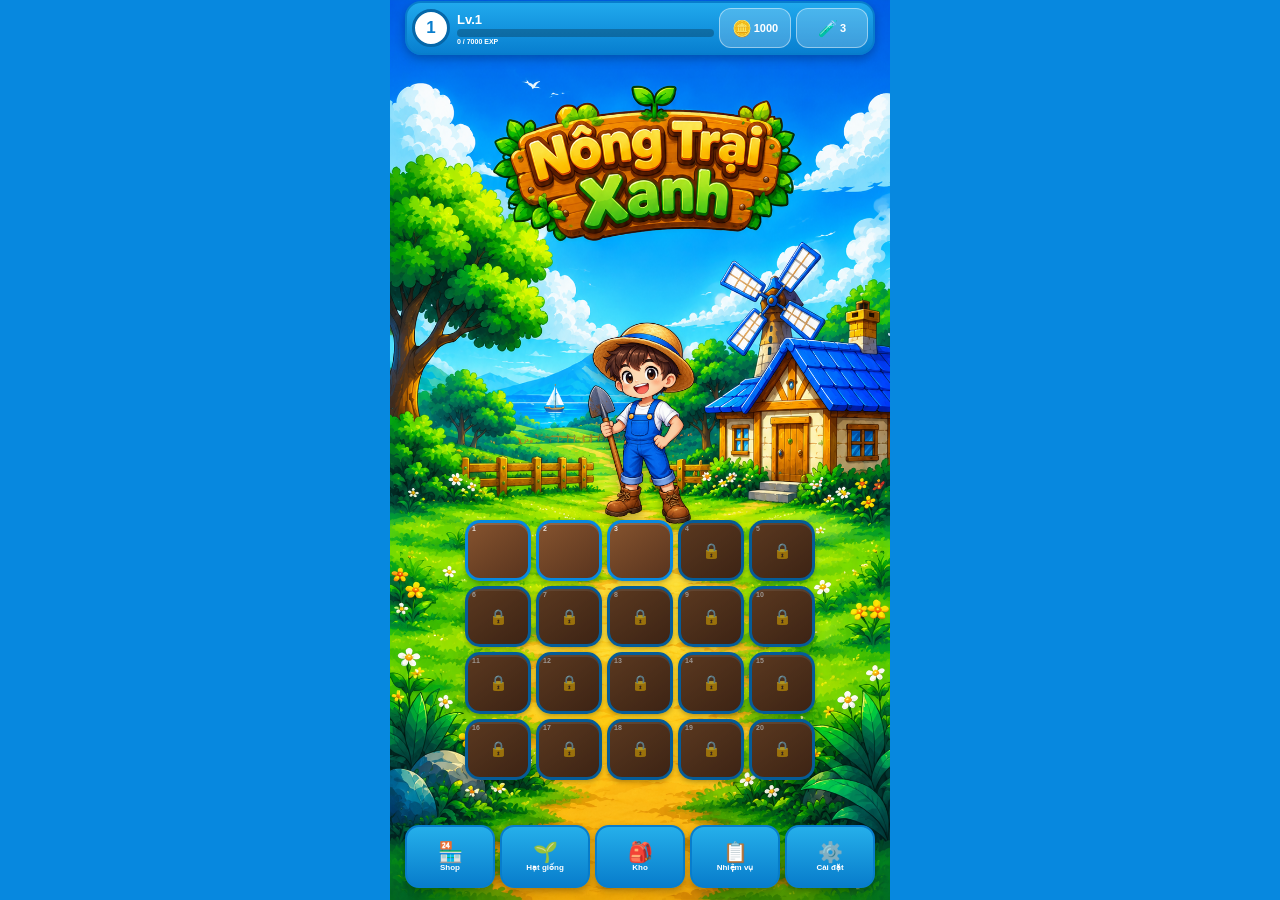
==== commit 55187eac: "Add tasks menu and tasks panel to index.html" ====
--- a/index.html
+++ b/index.html
@@ -234,9 +234,10 @@
         <span class="menu-text">Kho</span>
       </button>
 
-      <button id="fertilizerMenu" class="menu-button" type="button">
-        <span class="menu-icon">🧪</span>
-        <span class="menu-text">Phân</span>
+      <!-- NHIỆM VỤ -->
+      <button id="tasksMenu" class="menu-button" type="button">
+        <span class="menu-icon">📋</span>
+        <span class="menu-text">Nhiệm vụ</span>
       </button>
 
       <button id="settingsMenu" class="menu-button" type="button">
@@ -327,6 +328,44 @@
 
 
 
+  <!-- ==============================
+       NHIỆM VỤ
+  =============================== -->
+
+  <div
+    id="tasksPanel"
+    class="seed-panel"
+    aria-hidden="true"
+  >
+
+    <div class="shop-box">
+
+      <button
+        id="tasksClose"
+        class="seed-close"
+        type="button"
+        aria-label="Đóng Nhiệm vụ"
+      >
+        ×
+      </button>
+
+      <h2>📋 Nhiệm vụ</h2>
+
+      <p>
+        Hoàn thành nhiệm vụ để nhận phần thưởng
+      </p>
+
+      <div
+        id="tasksList"
+        class="shop-list"
+      ></div>
+
+    </div>
+
+  </div>
+
+
+
   <script src="script.js"></script>
 
 </body>
--- a/style.css
+++ b/style.css
@@ -1,29 +1,55 @@
-/* =========================
-   GAME
-========================= */
+* {
+  box-sizing: border-box;
+  -webkit-tap-highlight-color: transparent;
+}
+
+html,
+body {
+  margin: 0;
+  padding: 0;
+  width: 100%;
+  height: 100%;
+  overflow: hidden;
+  font-family: Arial, sans-serif;
+  background: #0788df;
+}
+
+body {
+  display: flex;
+  justify-content: center;
+}
+
+button {
+  font-family: inherit;
+}
 
 .game {
   position: relative;
-  min-height: 100vh;
+  width: 100%;
+  max-width: 500px;
+  height: 100dvh;
+  min-height: 600px;
+
   overflow: hidden;
 
-  background-image: url("assets/background.png");
-  background-size: cover;
+  background-image: url("/assets/background.png");
   background-position: center center;
   background-repeat: no-repeat;
-
-  background-color: #168fc4;
-}
-
-
-/* =========================
-   TOP HUD
-========================= */
+  background-size: cover;
+}
+
+
+
+/* =====================================
+   HUD
+===================================== */
 
 .top-hud {
   position: absolute;
+
   top: 1px;
   left: 50%;
+
   transform: translateX(-50%);
 
   width: 94%;
@@ -31,203 +57,42 @@
 
   display: grid;
   grid-template-columns: minmax(0, 1fr) 72px 72px;
-  align-items: center;
-  gap: 6px;
-
-  padding: 5px 8px;
-
-  border: 2px solid #087eb4;
-  border-radius: 14px;
+  gap: 5px;
+
+  padding: 5px;
+
+  border: 2px solid #087dcc;
+  border-radius: 16px;
 
   background: linear-gradient(
     180deg,
-    #28b9ed 0%,
-    #0796d0 100%
+    #20a9ed 0%,
+    #087fd0 100%
   );
 
-  box-sizing: border-box;
+  box-shadow:
+    0 4px 10px rgba(0, 0, 0, 0.25);
+
   z-index: 20;
 }
 
 
-/* =========================
-   HERO
-========================= */
-
-.hero-area {
-  position: absolute;
-
-  top: 31.5%;
-  left: 50%;
-  transform: translateX(-50%);
-
-  width: 100%;
-  height: 27%;
+
+/* LEVEL */
+
+.level-area {
+  min-width: 0;
 
   display: flex;
-  justify-content: center;
-  align-items: flex-end;
-
-  pointer-events: none;
-  z-index: 5;
-}
-
-.hero-area img {
-  max-width: 45%;
-  max-height: 100%;
-  object-fit: contain;
-}
-
-
-/* =========================
-   FARM
-========================= */
-
-.farm-area {
-  position: absolute;
-
-  top: 57.8%;
-  left: 50%;
-  transform: translateX(-50%);
-
-  width: 70%;
-  max-width: 510px;
-
-  z-index: 10;
-}
-
-.farm-grid {
-  display: grid;
-
-  grid-template-columns: repeat(5, minmax(0, 1fr));
-  grid-template-rows: repeat(4, auto);
-
-  gap: 5px;
-
-  width: 100%;
-}
-
-
-/* =========================
-   PLOT
-========================= */
-
-.plot {
-  position: relative;
-
-  width: 100%;
-  aspect-ratio: 1.08 / 1;
-
-  border: 3px solid #087eb4;
-  border-radius: 15px;
-
-  background: linear-gradient(
-    180deg,
-    #80502c 0%,
-    #5b351d 100%
-  );
-
-  box-sizing: border-box;
+  align-items: center;
+
+  gap: 7px;
 
   overflow: hidden;
 }
 
-
-/* =========================
-   PLOT PRICE
-========================= */
-
-.plot-price {
-  position: absolute;
-
-  left: 50%;
-  bottom: 3px;
-
-  transform: translateX(-50%);
-
-  font-size: 6px;
-  line-height: 1;
-
-  white-space: nowrap;
-
-  z-index: 3;
-}
-
-
-/* =========================
-   BOTTOM MENU
-========================= */
-
-.bottom-menu {
-  position: absolute;
-
-  left: 50%;
-  bottom: 12px;
-
-  transform: translateX(-50%);
-
-  width: 94%;
-  height: 63px;
-
-  display: grid;
-  grid-template-columns: repeat(5, 1fr);
-  gap: 6px;
-
-  z-index: 30;
-}
-
-
-/* =========================
-   SHOP PANEL
-========================= */
-
-#shopPanel {
-  position: fixed;
-
-  inset: 0;
-
-  width: 100%;
-  height: 100%;
-
-  display: none;
-  align-items: center;
-  justify-content: center;
-
-  z-index: 10000;
-}
-
-#shopPanel.show {
-  display: flex;
-}
-
-
-/* =========================
-   SHOP BOX
-========================= */
-
-#shopPanel .shop-box {
-  position: relative;
-
-  width: min(92%, 420px);
-  max-height: 82vh;
-
-  overflow-y: auto;
-
-  box-sizing: border-box;
-
-  z-index: 10001;
-}
-
-
-/* =========================
-   SHOP CLOSE ×
-========================= */
-
-#shopPanel #shopClose {
-  position: absolute;
-
-  top: 8px;
-  right: 10px;
+.level-circle {
+  flex: 0 0 38px;
 
   width: 38px;
   height: 38px;
@@ -236,32 +101,626 @@
   align-items: center;
   justify-content: center;
 
+  border-radius: 50%;
+
+  background: #fff;
+
+  border: 3px solid #0567a9;
+
+  color: #087dcc;
+
+  font-weight: 900;
+  font-size: 17px;
+}
+
+.level-info {
+  min-width: 0;
+  flex: 1;
+}
+
+.level-title {
+  color: white;
+
+  font-weight: 900;
+  font-size: 13px;
+
+  margin-bottom: 2px;
+}
+
+.exp-bar {
+  width: 100%;
+  height: 8px;
+
+  overflow: hidden;
+
+  border-radius: 10px;
+
+  background: rgba(0, 0, 0, 0.25);
+}
+
+.exp-fill {
+  width: 0%;
+  height: 100%;
+
+  border-radius: inherit;
+
+  background: #ffe45c;
+
+  transition: width 0.2s ease;
+}
+
+.exp-text {
+  margin-top: 1px;
+
+  color: white;
+
+  font-size: 7px;
+  font-weight: 700;
+
+  white-space: nowrap;
+}
+
+
+
+/* RESOURCE */
+
+.resource-box {
+  min-width: 0;
+
+  display: flex;
+  align-items: center;
+  justify-content: center;
+
+  gap: 2px;
+
+  border-radius: 12px;
+
+  background: rgba(255, 255, 255, 0.2);
+
+  border: 1px solid rgba(255, 255, 255, 0.45);
+
+  color: white;
+}
+
+.resource-icon {
+  font-size: 16px;
+}
+
+.resource-number {
+  max-width: 42px;
+
+  overflow: hidden;
+  text-overflow: ellipsis;
+
+  font-size: 11px;
+  font-weight: 900;
+}
+
+
+
+/* =====================================
+   HERO
+===================================== */
+
+.hero-area {
+  position: absolute;
+
+  top: 31.5%;
+  left: 0;
+
+  width: 100%;
+  height: 27%;
+
+  display: flex;
+  align-items: flex-end;
+  justify-content: center;
+
+  pointer-events: none;
+
+  z-index: 5;
+}
+
+.hero {
+  display: block;
+
+  width: auto;
+  height: 85%;
+
+  max-width: 62%;
+
+  object-fit: contain;
+
+  filter: drop-shadow(
+    0 5px 4px rgba(0, 0, 0, 0.25)
+  );
+}
+
+
+
+/* =====================================
+   FARM
+===================================== */
+
+.farm-area {
+  position: absolute;
+
+  top: 57.8%;
+  left: 50%;
+
+  transform: translateX(-50%);
+
+  width: 70%;
+  max-width: 510px;
+
+  z-index: 10;
+}
+
+.farm-grid {
+  display: grid;
+
+  grid-template-columns: repeat(5, 1fr);
+  grid-template-rows: repeat(4, 1fr);
+
+  gap: 5px;
+}
+
+
+
+/* =====================================
+   PLOT
+===================================== */
+
+.plot {
+  position: relative;
+
+  width: 100%;
+  aspect-ratio: 1.08 / 1;
+
   padding: 0;
-  margin: 0;
-
-  border: 2px solid #087eb4;
+
+  border: 3px solid #0788df;
+  border-radius: 15px;
+
+  background:
+    linear-gradient(
+      145deg,
+      #85532e,
+      #59341e
+    );
+
+  box-shadow:
+    inset 0 2px 0 rgba(255, 255, 255, 0.12),
+    0 2px 5px rgba(0, 0, 0, 0.28);
+
+  cursor: pointer;
+
+  color: white;
+}
+
+.plot:active {
+  transform: scale(0.96);
+}
+
+.plot.locked {
+  filter: brightness(0.68);
+}
+
+.plot.unlocked {
+  filter: none;
+}
+
+.plot-number {
+  position: absolute;
+
+  top: 2px;
+  left: 4px;
+
+  font-size: 7px;
+  font-weight: 900;
+
+  opacity: 0.8;
+}
+
+.lock {
+  position: absolute;
+
+  inset: 0;
+
+  display: flex;
+  align-items: center;
+  justify-content: center;
+
+  font-size: 15px;
+}
+
+.plot-price {
+  position: absolute;
+
+  bottom: 3px;
+  left: 2px;
+  right: 2px;
+
+  text-align: center;
+
+  font-size: 6px;
+  font-weight: 900;
+
+  color: #ffe86b;
+}
+
+
+
+/* =====================================
+   CÂY TRỒNG
+===================================== */
+
+.crop-image {
+  position: absolute;
+
+  left: 50%;
+  top: 50%;
+
+  transform: translate(-50%, -50%);
+
+  width: 65%;
+  height: 65%;
+
+  object-fit: contain;
+
+  pointer-events: none;
+}
+
+.crop-name {
+  position: absolute;
+
+  left: 2px;
+  right: 2px;
+  bottom: 2px;
+
+  text-align: center;
+
+  font-size: 6px;
+  font-weight: 900;
+
+  color: white;
+
+  text-shadow:
+    0 1px 2px black;
+}
+
+.grow-time {
+  position: absolute;
+
+  top: 2px;
+  right: 3px;
+
+  font-size: 6px;
+  font-weight: 900;
+
+  color: #fff;
+}
+
+
+
+/* =====================================
+   MENU DƯỚI
+===================================== */
+
+.bottom-menu {
+  position: absolute;
+
+  left: 50%;
+  bottom: 12px;
+
+  transform: translateX(-50%);
+
+  width: 94%;
+  height: 63px;
+
+  display: grid;
+  grid-template-columns: repeat(5, 1fr);
+
+  gap: 5px;
+
+  z-index: 30;
+}
+
+.menu-button {
+  min-width: 0;
+
+  display: flex;
+  flex-direction: column;
+  align-items: center;
+  justify-content: center;
+
+  gap: 1px;
+
+  padding: 3px;
+
+  border: 2px solid #087dcc;
+  border-radius: 14px;
+
+  background: linear-gradient(
+    180deg,
+    #25afea,
+    #087dcc
+  );
+
+  color: white;
+
+  box-shadow:
+    0 3px 7px rgba(0, 0, 0, 0.28);
+
+  cursor: pointer;
+}
+
+.menu-button:active {
+  transform: translateY(2px);
+}
+
+.menu-icon {
+  font-size: 20px;
+  line-height: 20px;
+}
+
+.menu-text {
+  font-size: 8px;
+  font-weight: 900;
+
+  white-space: nowrap;
+}
+
+
+
+/* =====================================
+   PANEL CHUNG
+===================================== */
+
+.seed-panel {
+  position: fixed;
+
+  inset: 0;
+
+  display: none;
+
+  align-items: center;
+  justify-content: center;
+
+  padding: 16px;
+
+  background: rgba(0, 0, 0, 0.58);
+
+  z-index: 10000;
+}
+
+.seed-panel.show {
+  display: flex;
+}
+
+.seed-box,
+.shop-box {
+  position: relative;
+
+  width: min(92%, 420px);
+  max-height: 82vh;
+
+  overflow-y: auto;
+
+  padding: 20px 14px 14px;
+
+  border: 3px solid #0788df;
+  border-radius: 20px;
+
+  background: linear-gradient(
+    180deg,
+    #dff7ff,
+    #ffffff
+  );
+
+  box-shadow:
+    0 12px 35px rgba(0, 0, 0, 0.4);
+
+  text-align: center;
+}
+
+.seed-box h2,
+.shop-box h2 {
+  margin: 0 0 8px;
+
+  color: #087dcc;
+
+  font-size: 22px;
+}
+
+.shop-box p {
+  margin: 4px 0 8px;
+
+  font-size: 13px;
+  font-weight: 700;
+}
+
+
+
+/* CLOSE */
+
+.seed-close {
+  position: absolute;
+
+  top: 8px;
+  right: 10px;
+
+  width: 34px;
+  height: 34px;
+
+  padding: 0;
+
+  border: 2px solid #a90000;
   border-radius: 50%;
 
-  background: #e53935;
-  color: #ffffff;
-
+  background: #e62929;
+
+  color: white;
+
+  font-size: 24px;
+  font-weight: 900;
+
+  line-height: 28px;
+
+  cursor: pointer;
+
+  z-index: 10002;
+}
+
+.seed-close:active {
+  transform: scale(0.92);
+}
+
+
+
+/* =====================================
+   SEED LIST
+===================================== */
+
+.seed-list {
+  display: grid;
+
+  grid-template-columns: 1fr 1fr;
+
+  gap: 8px;
+
+  margin-top: 12px;
+}
+
+.seed-item {
+  position: relative;
+
+  display: flex;
+  flex-direction: column;
+  align-items: center;
+
+  gap: 3px;
+
+  padding: 9px 5px;
+
+  border: 2px solid #0788df;
+  border-radius: 13px;
+
+  background: #e8f8ff;
+
+  cursor: pointer;
+}
+
+.seed-item:active {
+  transform: scale(0.97);
+}
+
+.seed-icon {
+  font-size: 25px;
+}
+
+.seed-name {
+  font-size: 12px;
+  font-weight: 900;
+}
+
+.seed-price {
+  font-size: 10px;
+  font-weight: 700;
+
+  color: #087dcc;
+}
+
+
+
+/* =====================================
+   SHOP
+===================================== */
+
+.shop-total-value {
+  margin: 8px 0;
+
+  padding: 8px;
+
+  border-radius: 10px;
+
+  background: #0788df;
+
+  color: white;
+
+  font-size: 13px;
+  font-weight: 900;
+}
+
+.shop-list {
+  display: grid;
+
+  grid-template-columns: 1fr;
+
+  gap: 7px;
+
+  margin-top: 10px;
+}
+
+.shop-item {
+  display: grid;
+
+  grid-template-columns: 42px 1fr auto;
+
+  align-items: center;
+
+  gap: 7px;
+
+  padding: 8px;
+
+  border: 2px solid #0788df;
+  border-radius: 12px;
+
+  background: #effbff;
+
+  text-align: left;
+}
+
+.shop-item-icon {
   font-size: 26px;
-  font-weight: bold;
-  line-height: 1;
+  text-align: center;
+}
+
+.shop-item-name {
+  font-size: 12px;
+  font-weight: 900;
+}
+
+.shop-item-count {
+  font-size: 10px;
+  color: #555;
+}
+
+.shop-item-value {
+  font-size: 11px;
+  font-weight: 900;
+  color: #087dcc;
+}
+
+.shop-sell-button {
+  border: 0;
+  border-radius: 8px;
+
+  padding: 6px 8px;
+
+  background: #0788df;
+  color: white;
+
+  font-size: 10px;
+  font-weight: 900;
 
   cursor: pointer;
-
-  z-index: 10002;
-}
-
-#shopPanel #shopClose:active {
-  transform: scale(0.92);
-}
-
-
-/* =========================
+}
+
+
+
+/* =====================================
    MOBILE
-========================= */
+===================================== */
 
 @media (max-width: 500px) {
 
@@ -270,49 +729,117 @@
     height: 54px;
   }
 
-  .hero-area {
-    top: 31.5%;
-    height: 27%;
-  }
-
   .farm-area {
-    top: 57.8%;
     width: 70%;
+  }
+
+  .hero {
+    height: 85%;
+    max-width: 62%;
   }
 
   .bottom-menu {
     width: 94%;
     height: 63px;
-    bottom: 12px;
-  }
-
-}
-
-
-/* =========================
-   LOW HEIGHT PHONE
-========================= */
+  }
+
+}
+
+
+
+/* =====================================
+   MÀN HÌNH THẤP
+===================================== */
 
 @media (max-height: 720px) {
 
   .top-hud {
-    top: 1px;
     height: 50px;
   }
 
   .hero-area {
-    top: 30%;
+    top: 30.5%;
     height: 26%;
   }
 
   .farm-area {
-    top: 56%;
+    top: 57%;
     width: 68%;
   }
 
   .bottom-menu {
+    height: 58px;
     bottom: 8px;
-    height: 58px;
-  }
-
-}
+  }
+
+  .menu-icon {
+    font-size: 18px;
+  }
+
+  .menu-text {
+    font-size: 7px;
+  }
+
+}
+
+
+
+/* =====================================
+   MÀN HÌNH RẤT HẸP
+===================================== */
+
+@media (max-width: 360px) {
+
+  .top-hud {
+    grid-template-columns: minmax(0, 1fr) 64px 64px;
+    gap: 3px;
+  }
+
+  .level-circle {
+    width: 34px;
+    height: 34px;
+
+    flex-basis: 34px;
+
+    font-size: 15px;
+  }
+
+  .resource-icon {
+    font-size: 14px;
+  }
+
+  .resource-number {
+    font-size: 9px;
+  }
+
+  .farm-area {
+    width: 67%;
+  }
+
+  .farm-grid {
+    gap: 4px;
+  }
+
+  .plot {
+    border-width: 2px;
+    border-radius: 11px;
+  }
+
+  .bottom-menu {
+    width: 96%;
+    gap: 3px;
+  }
+
+  .menu-button {
+    border-radius: 11px;
+  }
+
+  .menu-icon {
+    font-size: 16px;
+  }
+
+  .menu-text {
+    font-size: 6px;
+  }
+
+}
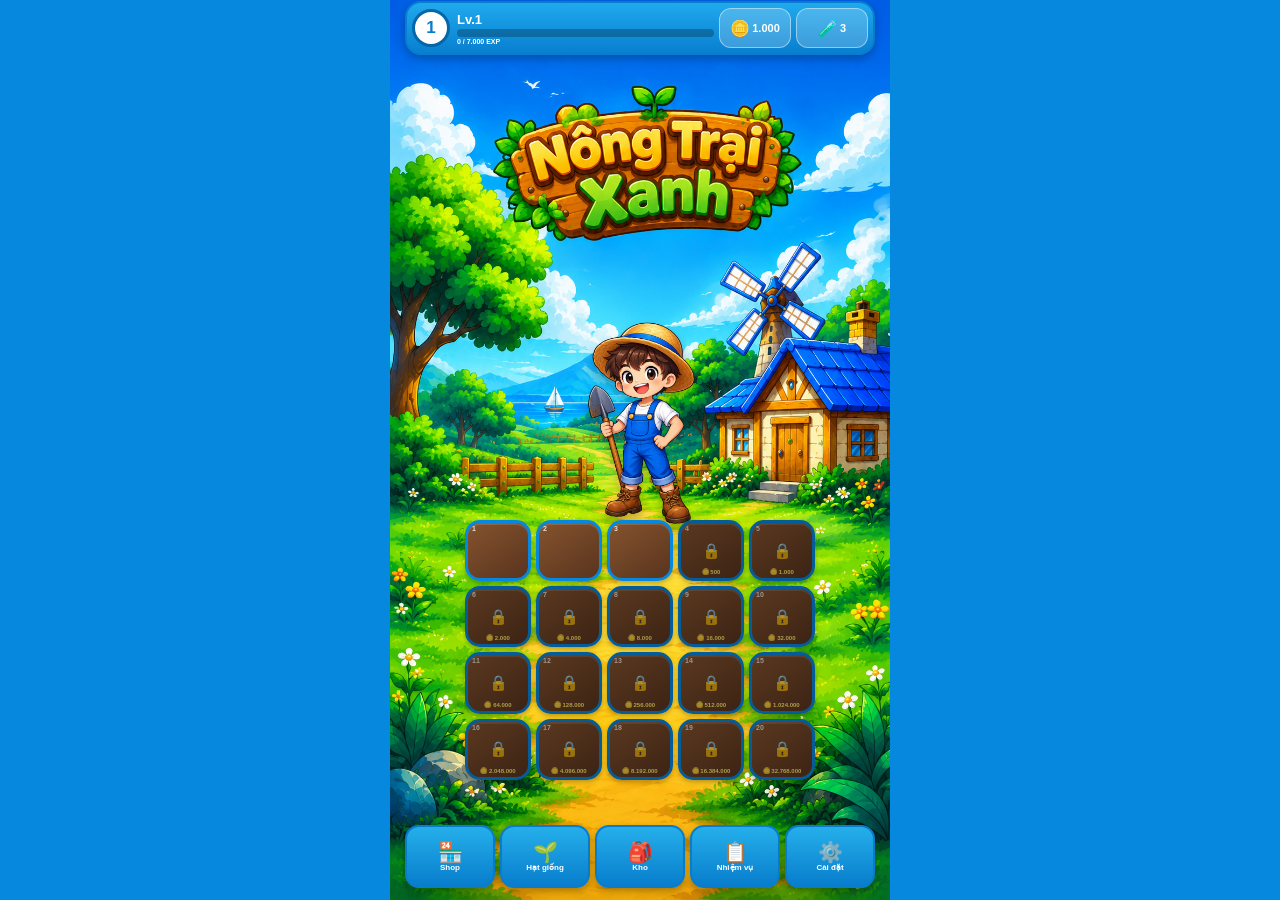
==== commit b228d790: "Update index.html" ====
--- a/index.html
+++ b/index.html
@@ -2,6 +2,7 @@
 <html lang="vi">
 
 <head>
+
   <meta charset="UTF-8">
 
   <meta
@@ -9,17 +10,25 @@
     content="width=device-width, initial-scale=1.0, maximum-scale=1.0, user-scalable=no"
   >
 
-  <meta name="theme-color" content="#0788df">
+  <meta
+    name="theme-color"
+    content="#0788df"
+  >
 
   <title>Nông Trại Xanh</title>
 
-  <link rel="stylesheet" href="style.css">
+  <link
+    rel="stylesheet"
+    href="style.css"
+  >
+
 </head>
 
 
 <body>
 
   <main class="game">
+
 
     <!-- ==============================
          HUD
@@ -30,20 +39,36 @@
       <div class="level-area">
 
         <div class="level-circle">
-          <span id="levelNumber">1</span>
+
+          <span id="levelNumber">
+            1
+          </span>
+
         </div>
 
         <div class="level-info">
 
           <div class="level-title">
-            Lv.<span id="levelValue">1</span>
+
+            Lv.<span id="levelValue">
+              1
+            </span>
+
           </div>
 
           <div class="exp-bar">
-            <div id="expFill" class="exp-fill"></div>
+
+            <div
+              id="expFill"
+              class="exp-fill"
+            ></div>
+
           </div>
 
-          <div id="expText" class="exp-text">
+          <div
+            id="expText"
+            class="exp-text"
+          >
             0 / 7000 EXP
           </div>
 
@@ -54,7 +79,9 @@
 
       <div class="resource-box">
 
-        <span class="resource-icon">🪙</span>
+        <span class="resource-icon">
+          🪙
+        </span>
 
         <span
           id="coinValue"
@@ -68,7 +95,9 @@
 
       <div class="resource-box">
 
-        <span class="resource-icon">🧪</span>
+        <span class="resource-icon">
+          🧪
+        </span>
 
         <span
           id="fertilizerValue"
@@ -110,102 +139,294 @@
 
       <div class="farm-grid">
 
-        <button class="plot unlocked" data-plot="1" type="button">
-          <span class="plot-number">1</span>
-        </button>
-
-        <button class="plot unlocked" data-plot="2" type="button">
-          <span class="plot-number">2</span>
-        </button>
-
-        <button class="plot unlocked" data-plot="3" type="button">
-          <span class="plot-number">3</span>
-        </button>
-
-        <button class="plot locked" data-plot="4" type="button">
-          <span class="plot-number">4</span>
-          <span class="lock">🔒</span>
-        </button>
-
-        <button class="plot locked" data-plot="5" type="button">
-          <span class="plot-number">5</span>
-          <span class="lock">🔒</span>
-        </button>
-
-        <button class="plot locked" data-plot="6" type="button">
-          <span class="plot-number">6</span>
-          <span class="lock">🔒</span>
-        </button>
-
-        <button class="plot locked" data-plot="7" type="button">
-          <span class="plot-number">7</span>
-          <span class="lock">🔒</span>
-        </button>
-
-        <button class="plot locked" data-plot="8" type="button">
-          <span class="plot-number">8</span>
-          <span class="lock">🔒</span>
-        </button>
-
-        <button class="plot locked" data-plot="9" type="button">
-          <span class="plot-number">9</span>
-          <span class="lock">🔒</span>
-        </button>
-
-        <button class="plot locked" data-plot="10" type="button">
-          <span class="plot-number">10</span>
-          <span class="lock">🔒</span>
-        </button>
-
-        <button class="plot locked" data-plot="11" type="button">
-          <span class="plot-number">11</span>
-          <span class="lock">🔒</span>
-        </button>
-
-        <button class="plot locked" data-plot="12" type="button">
-          <span class="plot-number">12</span>
-          <span class="lock">🔒</span>
-        </button>
-
-        <button class="plot locked" data-plot="13" type="button">
-          <span class="plot-number">13</span>
-          <span class="lock">🔒</span>
-        </button>
-
-        <button class="plot locked" data-plot="14" type="button">
-          <span class="plot-number">14</span>
-          <span class="lock">🔒</span>
-        </button>
-
-        <button class="plot locked" data-plot="15" type="button">
-          <span class="plot-number">15</span>
-          <span class="lock">🔒</span>
-        </button>
-
-        <button class="plot locked" data-plot="16" type="button">
-          <span class="plot-number">16</span>
-          <span class="lock">🔒</span>
-        </button>
-
-        <button class="plot locked" data-plot="17" type="button">
-          <span class="plot-number">17</span>
-          <span class="lock">🔒</span>
-        </button>
-
-        <button class="plot locked" data-plot="18" type="button">
-          <span class="plot-number">18</span>
-          <span class="lock">🔒</span>
-        </button>
-
-        <button class="plot locked" data-plot="19" type="button">
-          <span class="plot-number">19</span>
-          <span class="lock">🔒</span>
-        </button>
-
-        <button class="plot locked" data-plot="20" type="button">
-          <span class="plot-number">20</span>
-          <span class="lock">🔒</span>
-        </button>
+
+        <button
+          class="plot unlocked"
+          data-plot="1"
+          type="button"
+        >
+          <span class="plot-number">
+            1
+          </span>
+        </button>
+
+
+        <button
+          class="plot unlocked"
+          data-plot="2"
+          type="button"
+        >
+          <span class="plot-number">
+            2
+          </span>
+        </button>
+
+
+        <button
+          class="plot unlocked"
+          data-plot="3"
+          type="button"
+        >
+          <span class="plot-number">
+            3
+          </span>
+        </button>
+
+
+        <button
+          class="plot locked"
+          data-plot="4"
+          type="button"
+        >
+          <span class="plot-number">
+            4
+          </span>
+
+          <span class="lock">
+            🔒
+          </span>
+        </button>
+
+
+        <button
+          class="plot locked"
+          data-plot="5"
+          type="button"
+        >
+          <span class="plot-number">
+            5
+          </span>
+
+          <span class="lock">
+            🔒
+          </span>
+        </button>
+
+
+        <button
+          class="plot locked"
+          data-plot="6"
+          type="button"
+        >
+          <span class="plot-number">
+            6
+          </span>
+
+          <span class="lock">
+            🔒
+          </span>
+        </button>
+
+
+        <button
+          class="plot locked"
+          data-plot="7"
+          type="button"
+        >
+          <span class="plot-number">
+            7
+          </span>
+
+          <span class="lock">
+            🔒
+          </span>
+        </button>
+
+
+        <button
+          class="plot locked"
+          data-plot="8"
+          type="button"
+        >
+          <span class="plot-number">
+            8
+          </span>
+
+          <span class="lock">
+            🔒
+          </span>
+        </button>
+
+
+        <button
+          class="plot locked"
+          data-plot="9"
+          type="button"
+        >
+          <span class="plot-number">
+            9
+          </span>
+
+          <span class="lock">
+            🔒
+          </span>
+        </button>
+
+
+        <button
+          class="plot locked"
+          data-plot="10"
+          type="button"
+        >
+          <span class="plot-number">
+            10
+          </span>
+
+          <span class="lock">
+            🔒
+          </span>
+        </button>
+
+
+        <button
+          class="plot locked"
+          data-plot="11"
+          type="button"
+        >
+          <span class="plot-number">
+            11
+          </span>
+
+          <span class="lock">
+            🔒
+          </span>
+        </button>
+
+
+        <button
+          class="plot locked"
+          data-plot="12"
+          type="button"
+        >
+          <span class="plot-number">
+            12
+          </span>
+
+          <span class="lock">
+            🔒
+          </span>
+        </button>
+
+
+        <button
+          class="plot locked"
+          data-plot="13"
+          type="button"
+        >
+          <span class="plot-number">
+            13
+          </span>
+
+          <span class="lock">
+            🔒
+          </span>
+        </button>
+
+
+        <button
+          class="plot locked"
+          data-plot="14"
+          type="button"
+        >
+          <span class="plot-number">
+            14
+          </span>
+
+          <span class="lock">
+            🔒
+          </span>
+        </button>
+
+
+        <button
+          class="plot locked"
+          data-plot="15"
+          type="button"
+        >
+          <span class="plot-number">
+            15
+          </span>
+
+          <span class="lock">
+            🔒
+          </span>
+        </button>
+
+
+        <button
+          class="plot locked"
+          data-plot="16"
+          type="button"
+        >
+          <span class="plot-number">
+            16
+          </span>
+
+          <span class="lock">
+            🔒
+          </span>
+        </button>
+
+
+        <button
+          class="plot locked"
+          data-plot="17"
+          type="button"
+        >
+          <span class="plot-number">
+            17
+          </span>
+
+          <span class="lock">
+            🔒
+          </span>
+        </button>
+
+
+        <button
+          class="plot locked"
+          data-plot="18"
+          type="button"
+        >
+          <span class="plot-number">
+            18
+          </span>
+
+          <span class="lock">
+            🔒
+          </span>
+        </button>
+
+
+        <button
+          class="plot locked"
+          data-plot="19"
+          type="button"
+        >
+          <span class="plot-number">
+            19
+          </span>
+
+          <span class="lock">
+            🔒
+          </span>
+        </button>
+
+
+        <button
+          class="plot locked"
+          data-plot="20"
+          type="button"
+        >
+          <span class="plot-number">
+            20
+          </span>
+
+          <span class="lock">
+            🔒
+          </span>
+        </button>
+
 
       </div>
 
@@ -219,31 +440,91 @@
 
     <nav class="bottom-menu">
 
-      <button id="shopMenu" class="menu-button" type="button">
-        <span class="menu-icon">🏪</span>
-        <span class="menu-text">Shop</span>
-      </button>
-
-      <button id="seedMenu" class="menu-button" type="button">
-        <span class="menu-icon">🌱</span>
-        <span class="menu-text">Hạt giống</span>
-      </button>
-
-      <button id="inventoryMenu" class="menu-button" type="button">
-        <span class="menu-icon">🎒</span>
-        <span class="menu-text">Kho</span>
-      </button>
-
-      <!-- NHIỆM VỤ -->
-      <button id="tasksMenu" class="menu-button" type="button">
-        <span class="menu-icon">📋</span>
-        <span class="menu-text">Nhiệm vụ</span>
-      </button>
-
-      <button id="settingsMenu" class="menu-button" type="button">
-        <span class="menu-icon">⚙️</span>
-        <span class="menu-text">Cài đặt</span>
-      </button>
+
+      <button
+        id="shopMenu"
+        class="menu-button"
+        type="button"
+      >
+
+        <span class="menu-icon">
+          🏪
+        </span>
+
+        <span class="menu-text">
+          Shop
+        </span>
+
+      </button>
+
+
+      <button
+        id="seedMenu"
+        class="menu-button"
+        type="button"
+      >
+
+        <span class="menu-icon">
+          🌱
+        </span>
+
+        <span class="menu-text">
+          Hạt giống
+        </span>
+
+      </button>
+
+
+      <button
+        id="inventoryMenu"
+        class="menu-button"
+        type="button"
+      >
+
+        <span class="menu-icon">
+          🎒
+        </span>
+
+        <span class="menu-text">
+          Kho
+        </span>
+
+      </button>
+
+
+      <button
+        id="tasksMenu"
+        class="menu-button"
+        type="button"
+      >
+
+        <span class="menu-icon">
+          📋
+        </span>
+
+        <span class="menu-text">
+          Nhiệm vụ
+        </span>
+
+      </button>
+
+
+      <button
+        id="settingsMenu"
+        class="menu-button"
+        type="button"
+      >
+
+        <span class="menu-icon">
+          ⚙️
+        </span>
+
+        <span class="menu-text">
+          Cài đặt
+        </span>
+
+      </button>
+
 
     </nav>
 
@@ -263,6 +544,7 @@
 
     <div class="seed-box">
 
+
       <button
         id="seedClose"
         class="seed-close"
@@ -272,12 +554,17 @@
         ×
       </button>
 
-      <h2>🌱 Hạt giống</h2>
+
+      <h2>
+        🌱 Hạt giống
+      </h2>
+
 
       <div
         id="seedList"
         class="seed-list"
       ></div>
+
 
     </div>
 
@@ -297,6 +584,7 @@
 
     <div class="shop-box">
 
+
       <button
         id="shopClose"
         class="seed-close"
@@ -306,9 +594,16 @@
         ×
       </button>
 
-      <h2>🏪 Shop</h2>
-
-      <p>🎒 Kho nông sản của bạn</p>
+
+      <h2>
+        🏪 Shop
+      </h2>
+
+
+      <p>
+        🎒 Kho nông sản của bạn
+      </p>
+
 
       <div
         id="shopTotalValue"
@@ -316,11 +611,13 @@
       >
         Tổng giá trị kho: 0 🪙
       </div>
+
 
       <div
         id="shopList"
         class="shop-list"
       ></div>
+
 
     </div>
 
@@ -340,6 +637,7 @@
 
     <div class="shop-box">
 
+
       <button
         id="tasksClose"
         class="seed-close"
@@ -349,25 +647,44 @@
         ×
       </button>
 
-      <h2>📋 Nhiệm vụ</h2>
+
+      <h2>
+        📋 Nhiệm vụ
+      </h2>
+
 
       <p>
         Hoàn thành nhiệm vụ để nhận phần thưởng
       </p>
+
 
       <div
         id="tasksList"
         class="shop-list"
       ></div>
 
+
     </div>
 
   </div>
 
 
 
+  <!-- ==============================
+       TELEGRAM MINI APP SDK
+       PHẢI ĐẶT TRƯỚC script.js
+  =============================== -->
+
+  <script src="https://telegram.org/js/telegram-web-app.js"></script>
+
+
+  <!-- ==============================
+       GAME SCRIPT
+  =============================== -->
+
   <script src="script.js"></script>
 
+
 </body>
 
 </html>
--- a/style.css
+++ b/style.css
@@ -843,3 +843,265 @@
   }
 
 }
+/* ==============================
+   NHIỆM VỤ
+============================== */
+
+#tasksPanel .shop-box {
+  width: min(94%, 430px);
+  max-height: 84vh;
+}
+
+#tasksPanel .shop-box h2 {
+  margin-bottom: 5px;
+}
+
+#tasksPanel .shop-box > p {
+  margin: 0 0 12px;
+  color: #087dcc;
+  font-size: 12px;
+  font-weight: 800;
+}
+
+
+/* DANH SÁCH NHIỆM VỤ */
+
+#tasksPanel .shop-list {
+  display: flex;
+  flex-direction: column;
+  gap: 8px;
+}
+
+
+/* THẺ NHIỆM VỤ */
+
+.task-item {
+  display: grid;
+  grid-template-columns: 42px minmax(0, 1fr) auto;
+  align-items: center;
+  gap: 8px;
+
+  min-height: 70px;
+  padding: 8px;
+
+  border: 2px solid #0788df;
+  border-radius: 14px;
+
+  background: linear-gradient(
+    180deg,
+    #f4fcff 0%,
+    #e4f8ff 100%
+  );
+
+  text-align: left;
+
+  box-shadow:
+    0 2px 5px rgba(0, 0, 0, .12);
+}
+
+
+/* ICON */
+
+.task-icon {
+  width: 42px;
+  height: 42px;
+
+  display: flex;
+  align-items: center;
+  justify-content: center;
+
+  border-radius: 12px;
+
+  background: #0788df;
+
+  font-size: 23px;
+
+  box-shadow:
+    inset 0 2px 0 rgba(255,255,255,.25);
+}
+
+
+/* NỘI DUNG */
+
+.task-content {
+  min-width: 0;
+}
+
+.task-title {
+  margin-bottom: 2px;
+
+  color: #075f91;
+
+  font-size: 12px;
+  font-weight: 900;
+}
+
+.task-desc {
+  color: #555;
+
+  font-size: 9px;
+  font-weight: 700;
+
+  line-height: 1.35;
+}
+
+.task-reward {
+  margin-top: 3px;
+
+  color: #087dcc;
+
+  font-size: 9px;
+  font-weight: 900;
+}
+
+
+/* TRẠNG THÁI */
+
+.task-status {
+  margin-top: 3px;
+
+  color: #777;
+
+  font-size: 8px;
+  font-weight: 800;
+}
+
+
+/* NÚT NHIỆM VỤ */
+
+.task-button {
+  min-width: 72px;
+
+  padding: 7px 6px;
+
+  border: 2px solid #087dcc;
+  border-radius: 9px;
+
+  background: linear-gradient(
+    180deg,
+    #25afea 0%,
+    #087dcc 100%
+  );
+
+  color: #fff;
+
+  font-size: 9px;
+  font-weight: 900;
+
+  cursor: pointer;
+
+  box-shadow:
+    0 2px 4px rgba(0,0,0,.2);
+}
+
+.task-button:active {
+  transform: translateY(1px);
+}
+
+.task-button:disabled {
+  border-color: #999;
+
+  background: #aaa;
+
+  color: #eee;
+
+  cursor: not-allowed;
+
+  box-shadow: none;
+}
+
+
+/* NHIỆM VỤ ĐÃ HOÀN THÀNH */
+
+.task-item.completed {
+  opacity: .72;
+
+  background:
+    linear-gradient(
+      180deg,
+      #edf7ed 0%,
+      #dcefdc 100%
+    );
+
+  border-color: #55a855;
+}
+
+.task-item.completed .task-icon {
+  background: #55a855;
+}
+
+.task-item.completed .task-button {
+  border-color: #55a855;
+  background: #55a855;
+}
+
+
+/* NHIỆM VỤ ĐANG CHỜ */
+
+.task-item.cooldown {
+  opacity: .85;
+}
+
+
+/* DÒNG GHI CHÚ */
+
+.task-note {
+  margin-top: 10px;
+  padding: 8px;
+
+  border-radius: 10px;
+
+  background: #fff8d9;
+
+  border: 1px solid #ead47a;
+
+  color: #765f00;
+
+  font-size: 9px;
+  font-weight: 700;
+
+  line-height: 1.4;
+}
+
+
+/* MOBILE */
+
+@media (max-width: 360px) {
+
+  .task-item {
+    grid-template-columns: 36px minmax(0, 1fr) auto;
+
+    gap: 6px;
+
+    min-height: 64px;
+
+    padding: 7px;
+  }
+
+  .task-icon {
+    width: 36px;
+    height: 36px;
+
+    font-size: 20px;
+  }
+
+  .task-title {
+    font-size: 11px;
+  }
+
+  .task-desc {
+    font-size: 8px;
+  }
+
+  .task-reward {
+    font-size: 8px;
+  }
+
+  .task-button {
+    min-width: 62px;
+
+    padding: 6px 4px;
+
+    font-size: 8px;
+  }
+}
